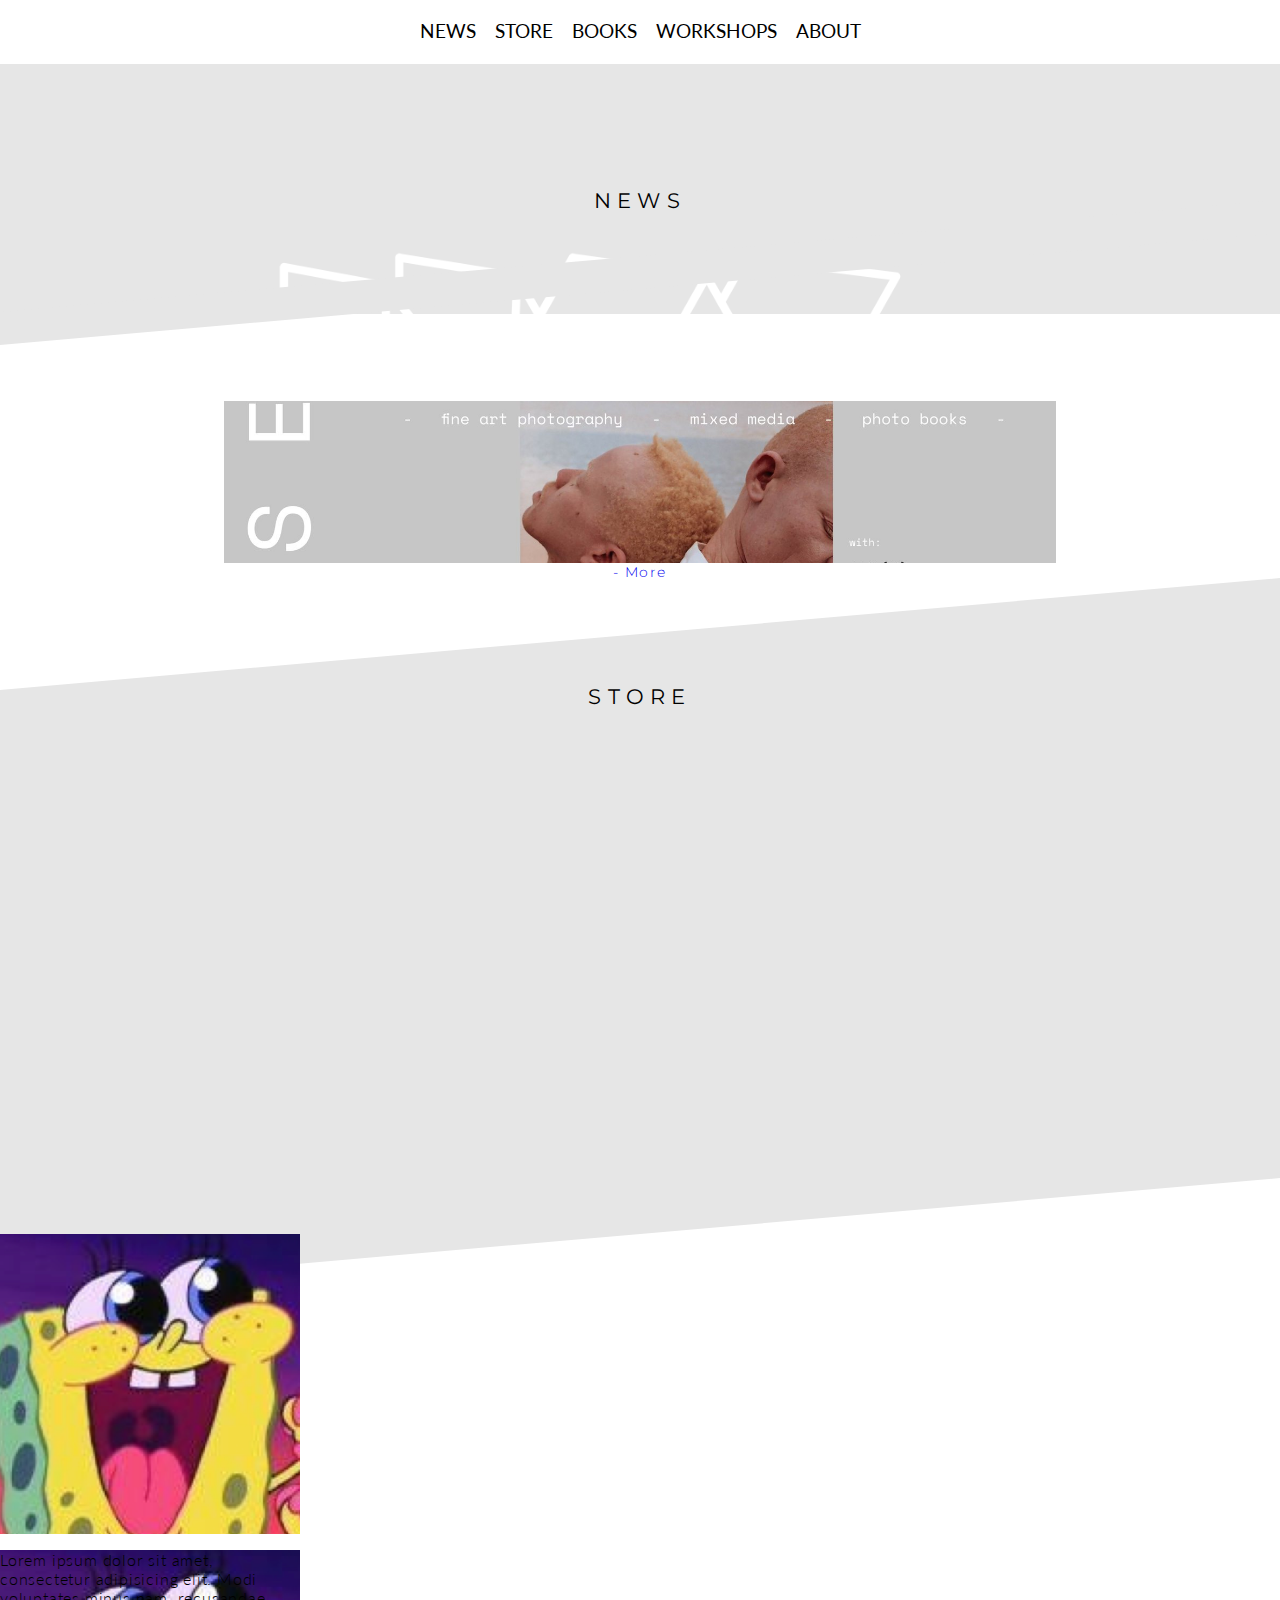
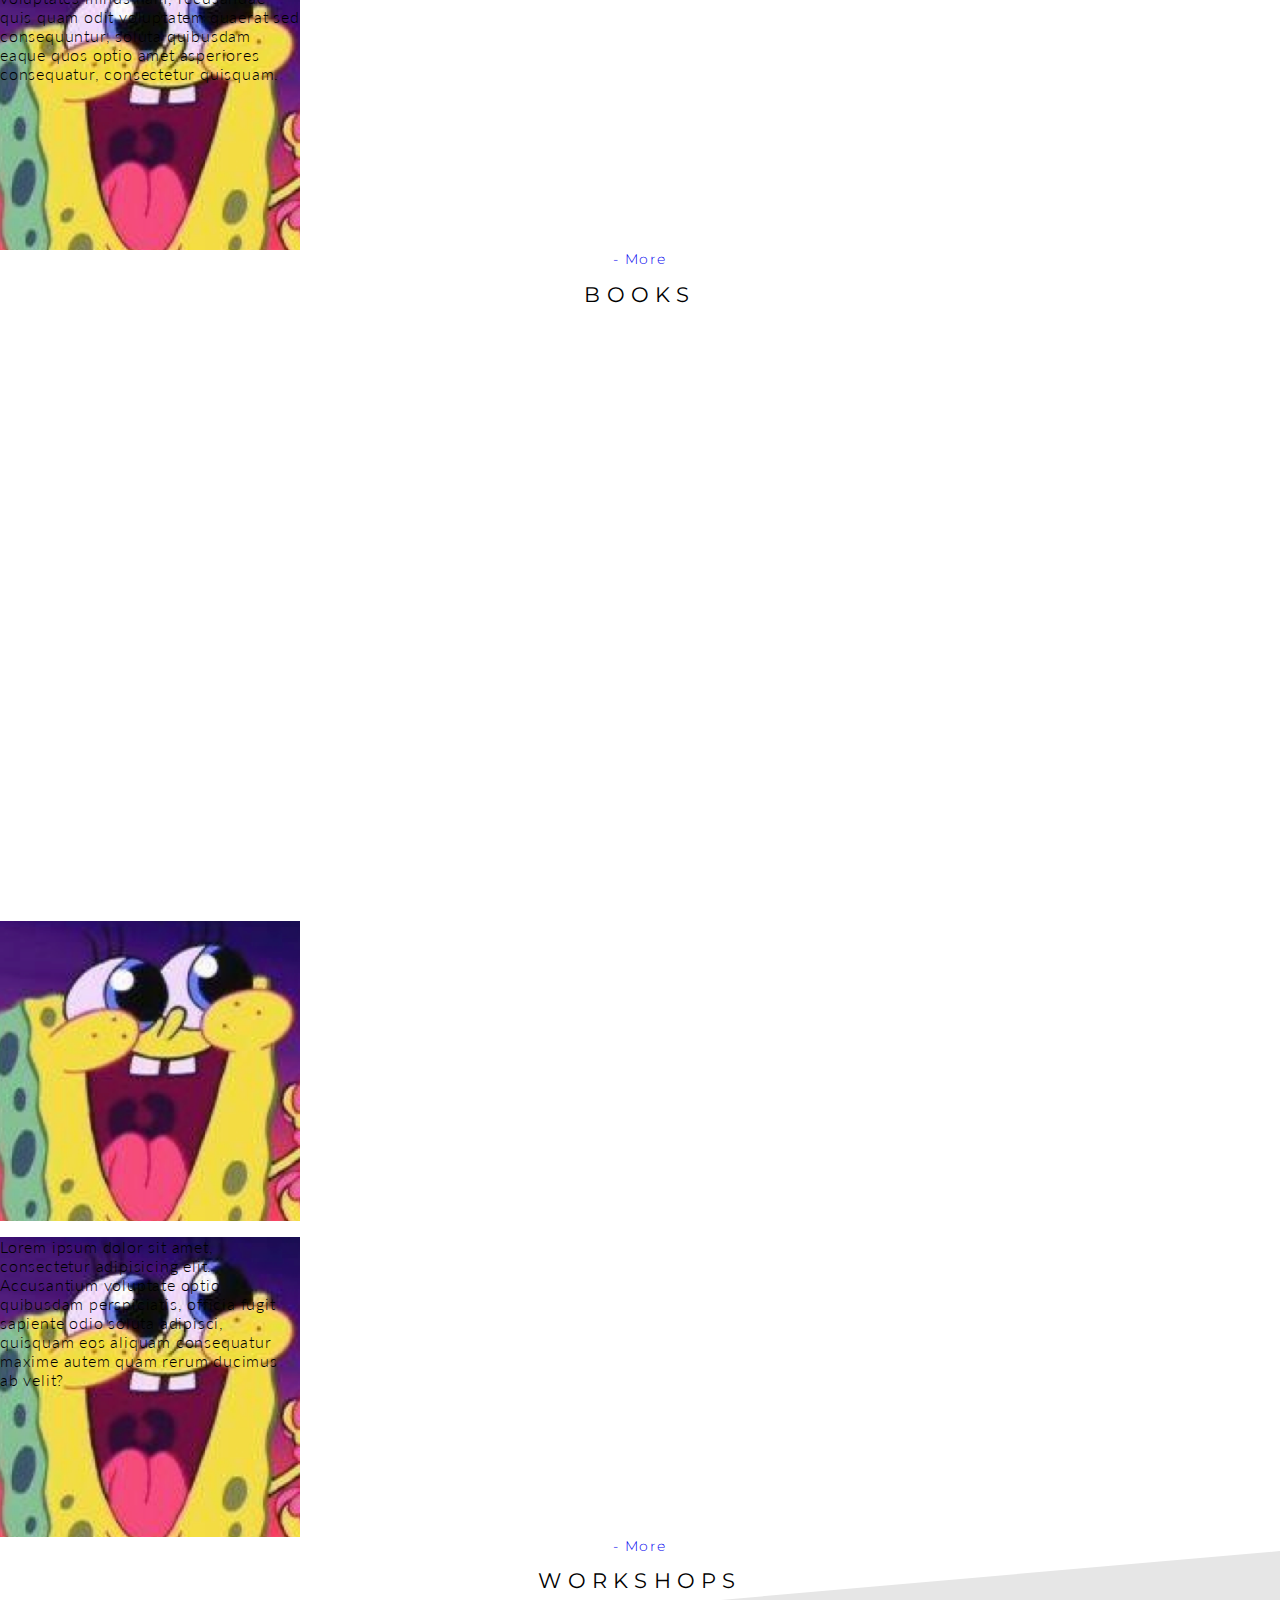
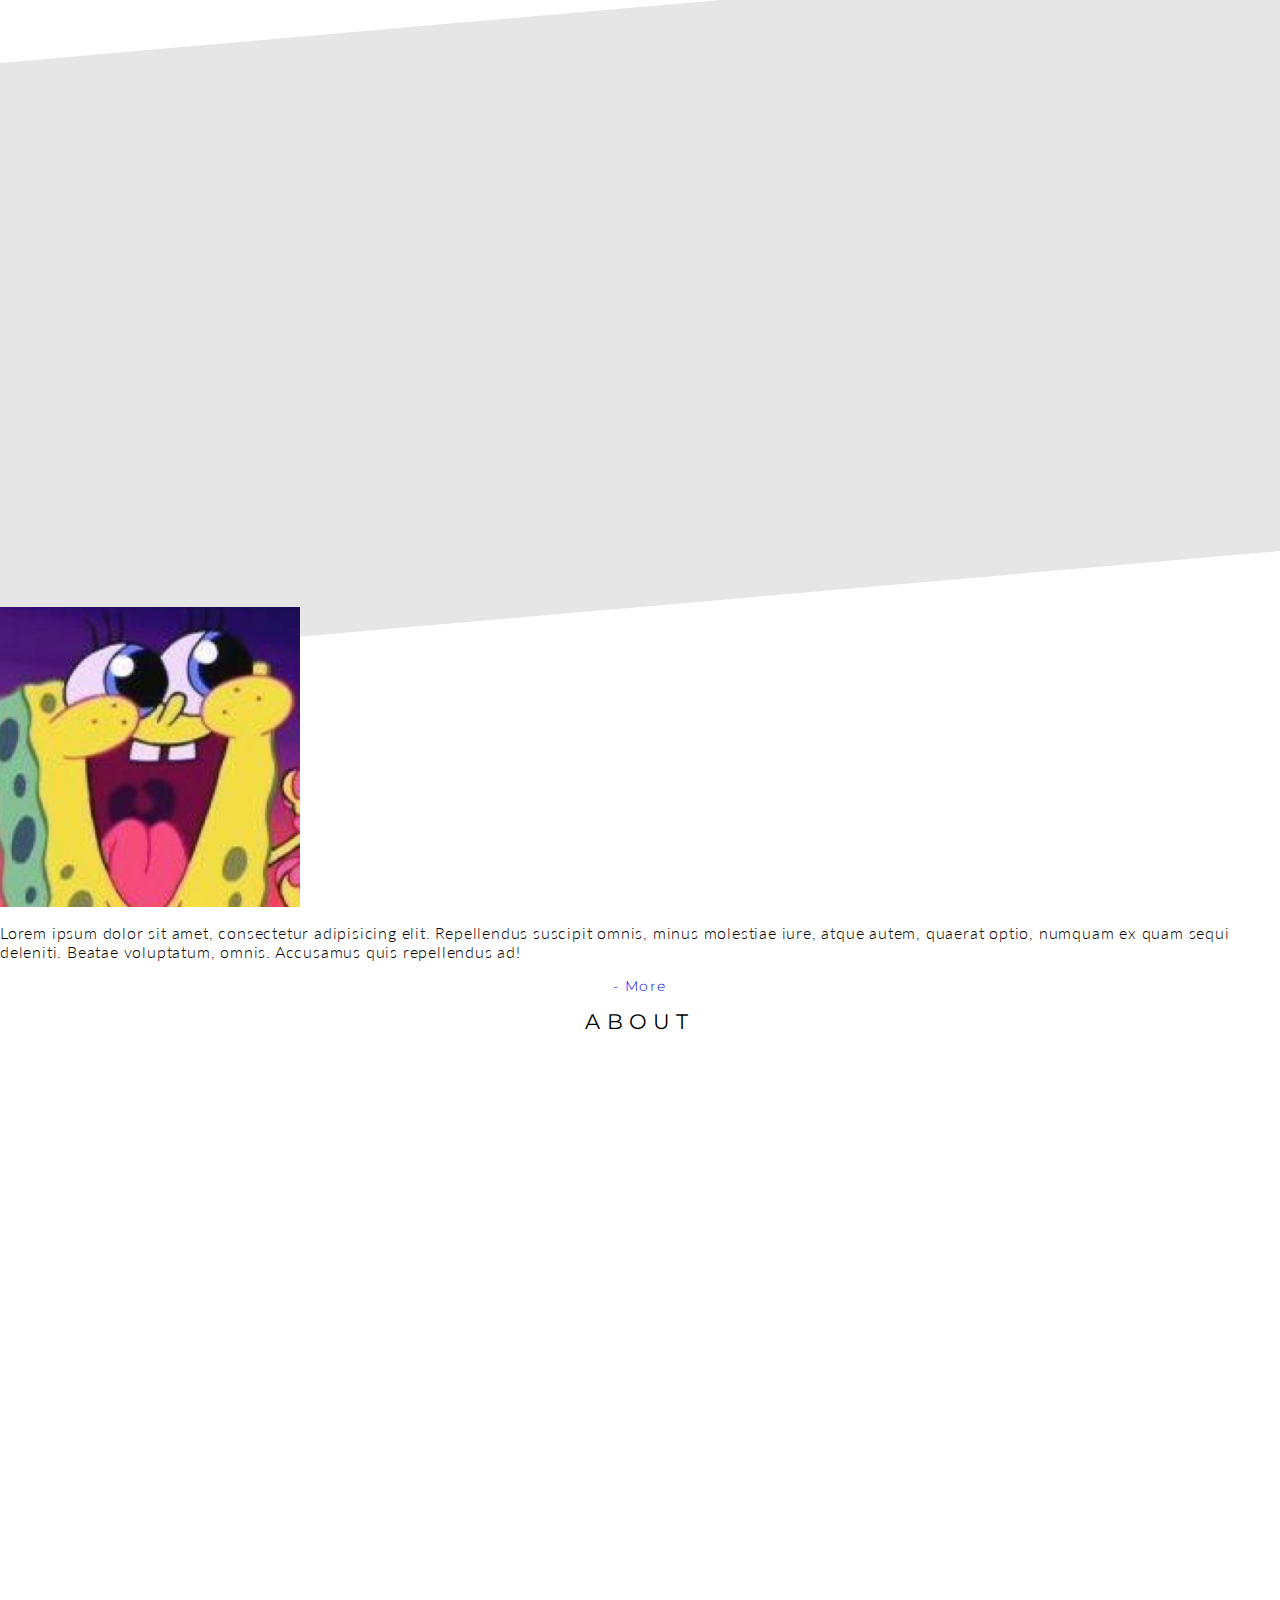
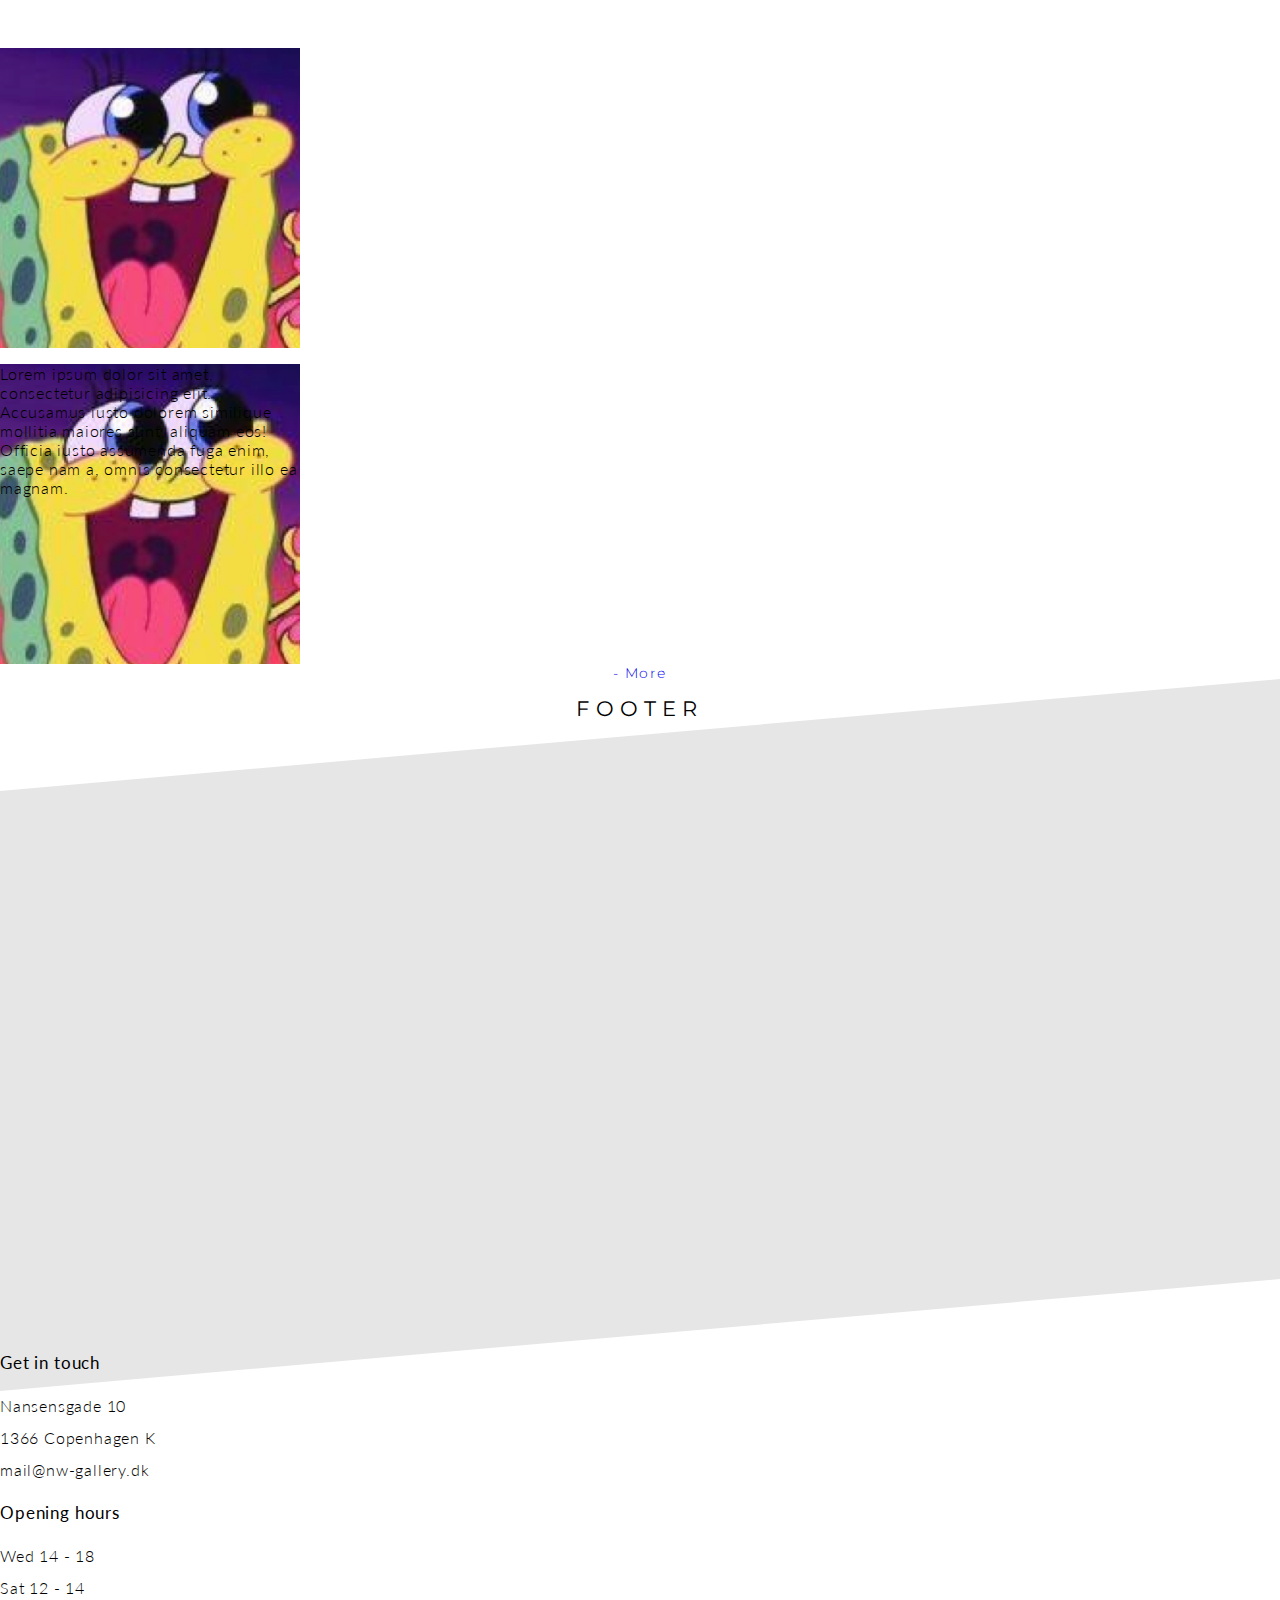
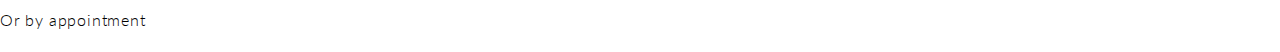
==== index.html @ e243db9e "Slopes, landingpage, news" ====
<!DOCTYPE html>
<html lang="da">

<head>
    <meta charset="utf-8">
    <meta name="viewport" content="width=device-width, initial-scale=1.0">
    <title>NW Gallery Cph</title>
    <link rel="stylesheet" href="style.css">



    <link href="https://fonts.googleapis.com/css?family=Poppins&display=swap" rel="stylesheet">

    <link href="https://fonts.googleapis.com/css?family=Montserrat:100,200,300,400&display=swap" rel="stylesheet">

    <link href="https://fonts.googleapis.com/css?family=Lato:300,400&display=swap" rel="stylesheet">

</head>

<body>

    <header>
        <nav>
            <!--            <a href="#splash">Forside</a>-->

            <a href="news.html#news">News</a>
            <a href="store.html#store">Store</a>
            <a href="books.html#books">Books</a>
            <a href="workshops.html#workshop">Workshops</a>
            <a href="about.html#about">About</a>
        </nav>

    </header>


    <section id="landingpage">
        <div class="sectionwrapper">

            <div class="logo"></div>
            <div class="skew_grey"></div>
            <div class="skew_grey1"></div>


        </div>

        <h1>NEWS</h1>



    </section>


    <section id="news">

        <div class="sectionwrapper">
            <div class="skew_white"></div>


            <div class="col"></div>
            <div id="more_button"><a href="news.html#news">- More</a> </div>


            <h1>STORE</h1>
        </div>

    </section>


    <section id="store">
        <div class="skew_grey"></div>

        <div class="sectionwrapper">
            <div class="top">
                <div class="col">

                </div>
                <div class="col">

                    <p>Lorem ipsum dolor sit amet, consectetur adipisicing elit. Modi voluptates minus nam, recusandae quis quam odit voluptatem quaerat sed consequuntur, soluta quibusdam eaque quos optio amet asperiores consequatur, consectetur quisquam.</p>
                </div>
            </div>
            <div id="more_button"><a href="news.html#news">- More</a> </div>
            <h1>BOOKS</h1>
        </div>
    </section>


    <section id="books">
        <div class="skew_white"></div>
        <div class="sectionwrapper">
            <div class="top">
                <div class="col">

                </div>
                <div class="col">

                    <p>Lorem ipsum dolor sit amet, consectetur adipisicing elit. Accusantium voluptate optio quibusdam perspiciatis, officia fugit sapiente odio soluta adipisci, quisquam eos aliquam consequatur maxime autem quam rerum ducimus ab velit?</p>
                </div>
            </div>
            <div id="more_button"><a href="news.html#news">- More</a> </div>
            <h1>WORKSHOPS</h1>
        </div>
    </section>


    <section id="workshops">
        <div class="skew_grey"></div>

        <div class="sectionwrapper">
            <div class="col_top">

            </div>
            <div class="col_mid">
                <p>Lorem ipsum dolor sit amet, consectetur adipisicing elit. Repellendus suscipit omnis, minus molestiae iure, atque autem, quaerat optio, numquam ex quam sequi deleniti. Beatae voluptatum, omnis. Accusamus quis repellendus ad!</p>
            </div>
            <div class="col_bottom">
                <div id="more_button"><a href="news.html#news">- More</a> </div>

            </div>
            <h1>ABOUT</h1>
        </div>
    </section>


    <section id="about">
        <div class="skew_white"></div>
        <div class="sectionwrapper">
            <div class="top">
                <div class="col">

                </div>
                <div class="col">
                    <p>Lorem ipsum dolor sit amet, consectetur adipisicing elit. Accusamus iusto dolorem similique mollitia maiores sunt, aliquam eos! Officia iusto assumenda fuga enim, saepe nam a, omnis consectetur illo ea magnam.</p>
                </div>
            </div>
            <div id="more_button"><a href="news.html#news">- More</a> </div>
            <h1>Footer</h1>
        </div>
    </section>


    <footer id="footer">
        <div class="skew_grey"></div>

        <div class="sectionwrapper">
            <div class="col">
                <h3><b>Get in touch</b></h3>
                <p class="line_space">
                    Nansensgade 10<br>1366 Copenhagen K<br>mail@nw-gallery.dk
                </p>
            </div>
            <div class="col">
                <h3><b>Opening hours</b></h3>
                <p class="line_space">
                    Wed 14 - 18<br>Sat 12 - 14<br>Or by appointment
                </p>
            </div>
        </div>
    </footer>


    <script src=""></script>
</body>

</html>
---- style.css ----
/*----------fælles(1-150)----------*/
body {
    margin: 0;
    box-sizing: border-box;
    /*    overflow: hidden;*/


}

img {
    /*width: 100%;*/
}

/*---------Tekst style---------*/

/*
a {
    visibility: hidden;
}
*/

/*
a {
    font-family: 'Montserrat', sans-serif;
    letter-spacing: 0.1em;
    text-transform: uppercase;
    font-size: 0.9rem;
    text-align: center;
    font-weight: 300;
    display: block;
    margin: 0 auto;
}
*/

#more_button {
    font-family: 'Montserrat', sans-serif;
    letter-spacing: 0.1em;
    /*    text-transform: uppercase;*/
    font-size: 0.9rem;
    text-align: center;
    font-weight: 300;
    display: block;
    margin: 0 auto;
}


h1 {
    /*    position: absolute;*/
    font-family: 'Montserrat', sans-serif;
    letter-spacing: 0.3em;
    text-transform: uppercase;
    font-size: 1.3rem;
    text-align: center;
    font-weight: 400;
    /*    left: 40vw;*/
}



h2 {
    font-family: 'Montserrat', sans-serif;
    letter-spacing: 0.3em;
    font-size: 1.4rem;
    text-align: center;
    margin-top: 3rem;
    font-weight: 300;
}

h3 {
    font-family: 'Lato', sans-serif;
    font-size: 1.05rem;
    letter-spacing: 0.05em;
    font-weight: bold;
    font-weight: 300;
}

p {
    font-family: 'Lato', sans-serif;
    font-size: 1rem;
    letter-spacing: 0.05em;
    font-weight: 300;
}

.line_space {
    line-height: 2;
}

/*---------Tekst style SLUT---------*/

/*---------Header design---------*/

/*---------Header design SLUT---------*/

/*---------Button design---------*/

button {
    font-family: 'Poppins', sans-serif;
    border: none;
    font-size: 0.8rem;
    background: none;

    /*----hvordan fjerne jeg margin så det kun er når jeg trykker på teksten----*/

    /* så den sidder centret på siden*/
    display: block;
    margin: 0 auto;
}

button:hover {
    color: #A25F67;
}


/*gør så der ikke er nogle line under <a href="">*/
a {
    text-decoration: none;



}

/*---------Button design SLUT---------*/













.sectionwrapper {}

#landingpage .logo {
    background-image: url(img/logo/NW_Gallery_center_big_white.png);
    position: absolute;
    background-size: cover;
    width: 65vw;
    height: 18vh;
    left: 15vw;
    top: 15vw;
}

#landingpage .sectionwrapper {
    /*    display: table;*/
    /*    position: sticky;*/





}

#landingpage .skew_grey {
    position: relative;

    /*    transform: skewY(-5deg);*/
    background-color: #e6e6e6;
    width: 100%;
    height: 250px;
    /*    top: -100px;*/
    z-index: -1;
}

#landingpage .skew_grey1 {
    position: relative;
    transform: skewY(-5deg);
    background-color: #e6e6e6;
    width: 100%;
    height: 33px;
    top: -4.5vw;
}





#landingpage h1 {
    position: relative;
    top: -13.5vw;
}

#store .skew_grey {
    position: relative;
    transform: skewY(-5deg);
    background-color: #e6e6e6;
    width: 100vw;
    height: 600px;
    /*    top: -100px;*/
    z-index: -1;
}

#store .top .col {
    background-image: url(billeder/svampebob.png);
    background-size: cover;
    width: 300px;
    height: 300px;
}

#books .top .col {
    background-image: url(billeder/svampebob.png);
    background-size: cover;
    width: 300px;
    height: 300px;
}

#workshops .col_top {
    background-image: url(billeder/svampebob.png);
    background-size: cover;
    width: 300px;
    height: 300px;
}

#about .top .col {
    background-image: url(billeder/svampebob.png);
    background-size: cover;
    width: 300px;
    height: 300px;
}

#workshops .skew_grey {
    position: relative;
    transform: skewY(-5deg);
    background-color: #e6e6e6;
    width: 100vw;
    height: 600px;
    /*    top: -100px;*/
    z-index: -1;
}

#footer .skew_grey {
    position: relative;
    transform: skewY(-5deg);
    background-color: #e6e6e6;
    width: 100vw;
    height: 600px;
    /*    top: -100px;*/
    z-index: -1;


}



#news .skew_white {
    position: relative;
    transform: skewY(-5deg);
    background-color: #ffffff;
    width: 100%;

    height: 1px;
    z-index: -1;

}

#news .col {
    background-image: url(img/FB_CLOSE_Flyer.jpg);
    position: relative;
    background-size: cover;
    width: 65vw;
    height: 18vh;
    margin-left: auto;
    margin-right: auto;
}

#books .skew_white {
    position: relative;
    transform: skewY(-5deg);
    background-color: #ffffff;
    width: 100vw;
    height: 600px;
    /*    top: -100px;*/
    z-index: -1;
}

#about .skew_white {
    position: relative;
    transform: skewY(-5deg);
    background-color: #ffffff;
    width: 100vw;
    height: 600px;
    /*    top: -100px;*/
    z-index: -1;
}

#news,
#store,
#books,
#workshops,
#about,
#footer {
    position: relative;
    /*    margin: 10vw;*/
}

#news h1 {
    position: relative;
    top: 7vw;
}


/*----------fælles slut (1-150)----------*/




/*----------Jeppe (151-300)----------*/




















































































































































/*----------Jeppe slut (151-300)----------*/
/*----------Maja (301-450)----------*/























































































.sectionskewed {

    position: relative;
    overflow: hidden;
    height: 100%;
    background: #F3F3F3;
    -webkit-transform: translateY(100%);
    -ms-transform: translateY(100%);
    transform: translateY(100%);
}






























































/*----------Maja Slut (301-450)----------*/
/*----------Oliver (451-600)----------*/



















































































































































/*----------Oliver Slut (451-600)----------*/
/*----------Josefine (601-750)----------*/




















































































































































/*----------Oliver Slut (601-750)----------*/

@media only screen and (min-width: 760px) {

    a {
        visibility: visible;
    }

    header {
        font-family: 'Lato', sans-serif;

        font-size: 0.8rem;
        background-color: white;
        height: 4rem;
        text-align: center;
        font-weight: 400;

    }

    header nav {
        /*display: flex;
    flex-direction: column;
    align-items: flex-end;
    */
        padding-top: 1.2rem;

    }

    /*  så logoet og teksten kan blive delt op i headeren*/
    header nav a {
        font-size: 1.2rem;
        padding: 0.5rem;
        text-transform: uppercase;


        color: black;
    }

    header nav a:hover {
        color: #A25F67
    }

    header nav b {
        font-size: 1.2rem;
        padding: 0.5rem;
        text-transform: uppercase;



        color: black;
    }

    header nav b:hover {
        color: #A25F67
    }


    /*header nav {
    display: flex;
    flex-direction: column;
    align-items: flex-end;
    margin: 17px;
}*/
}
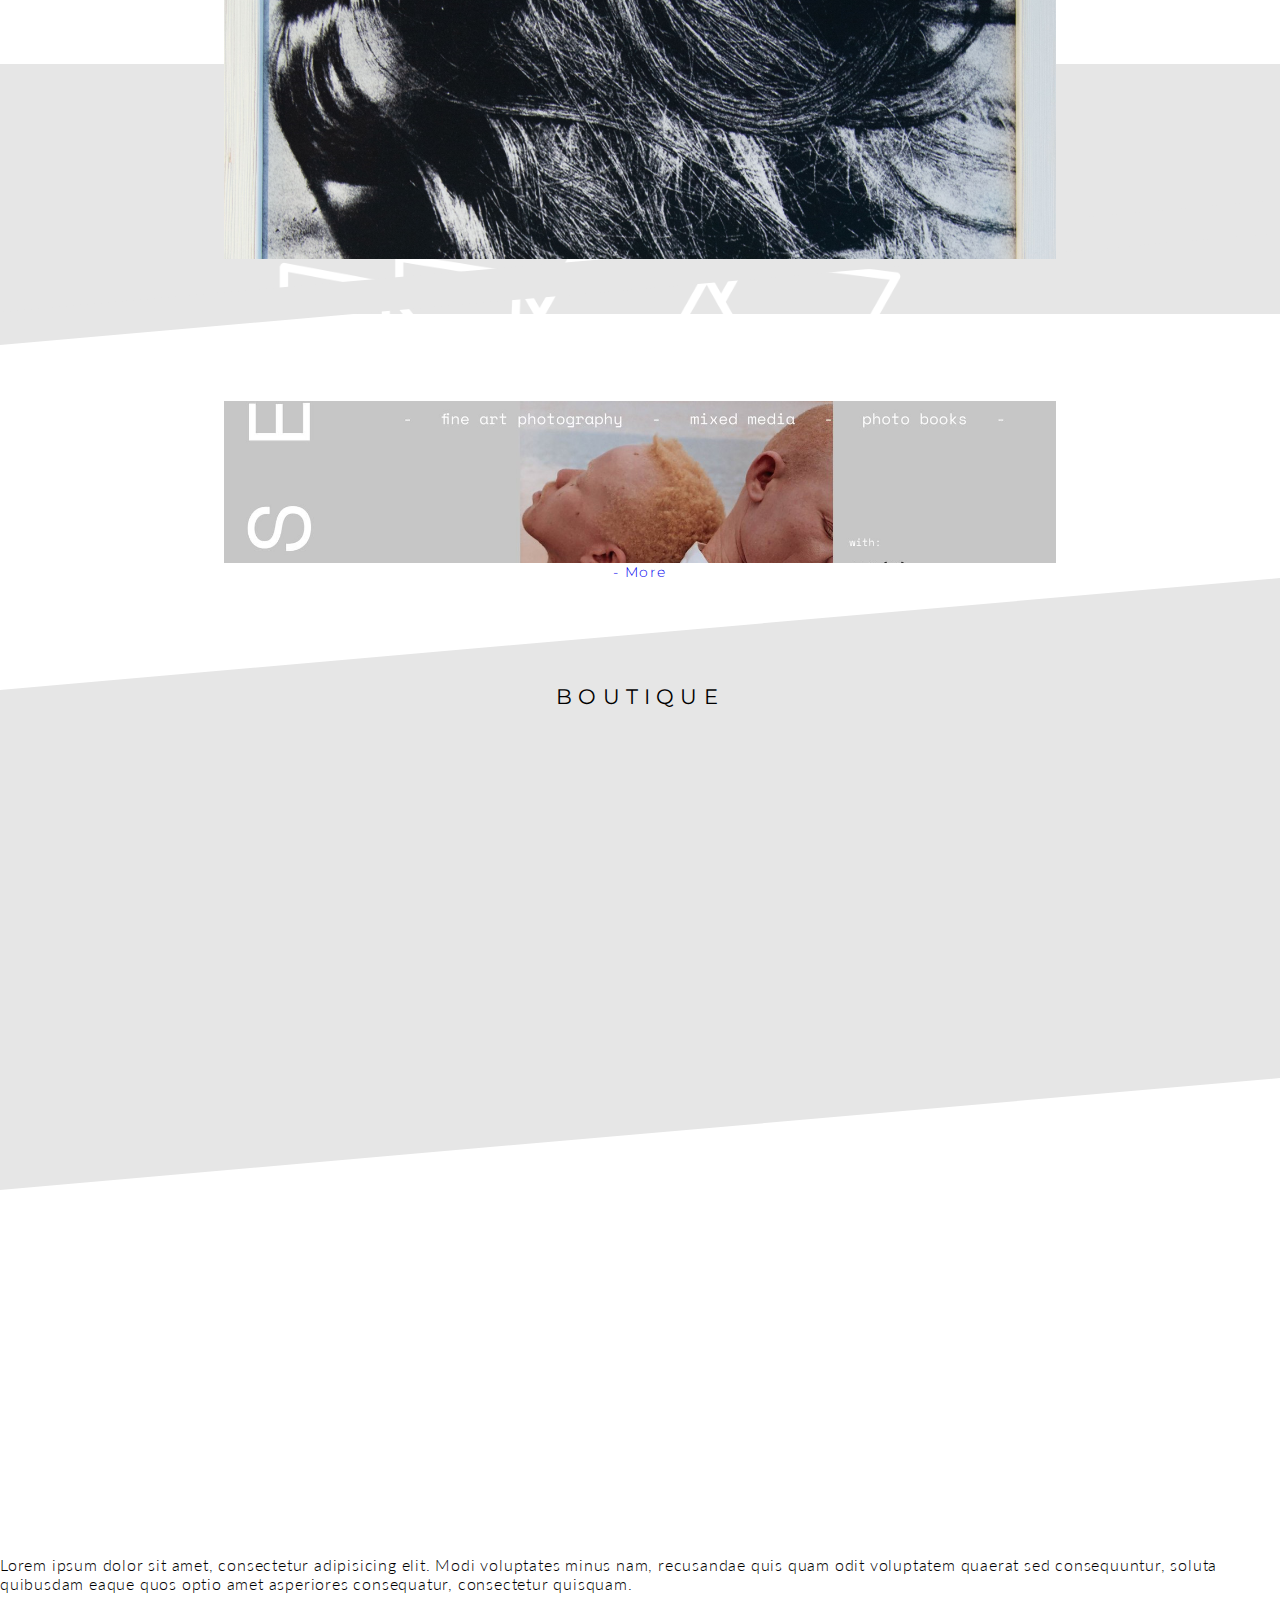
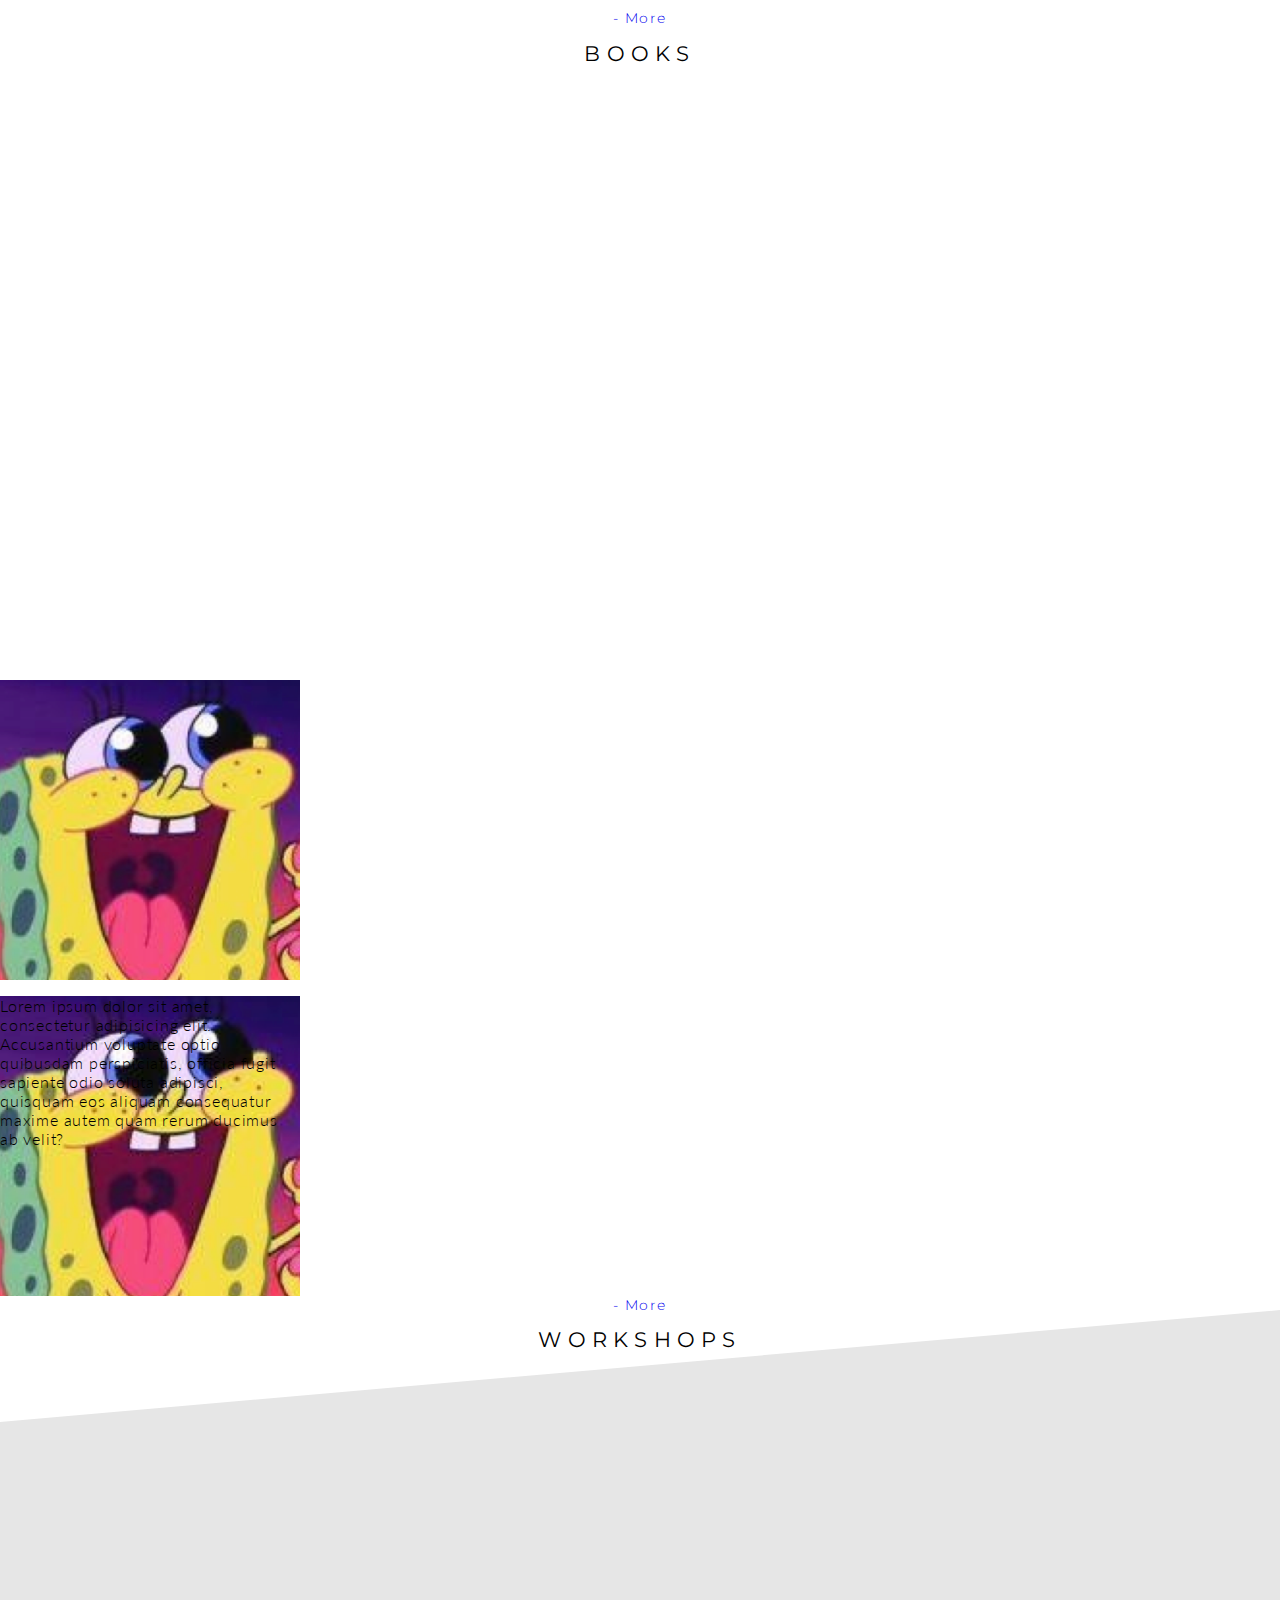
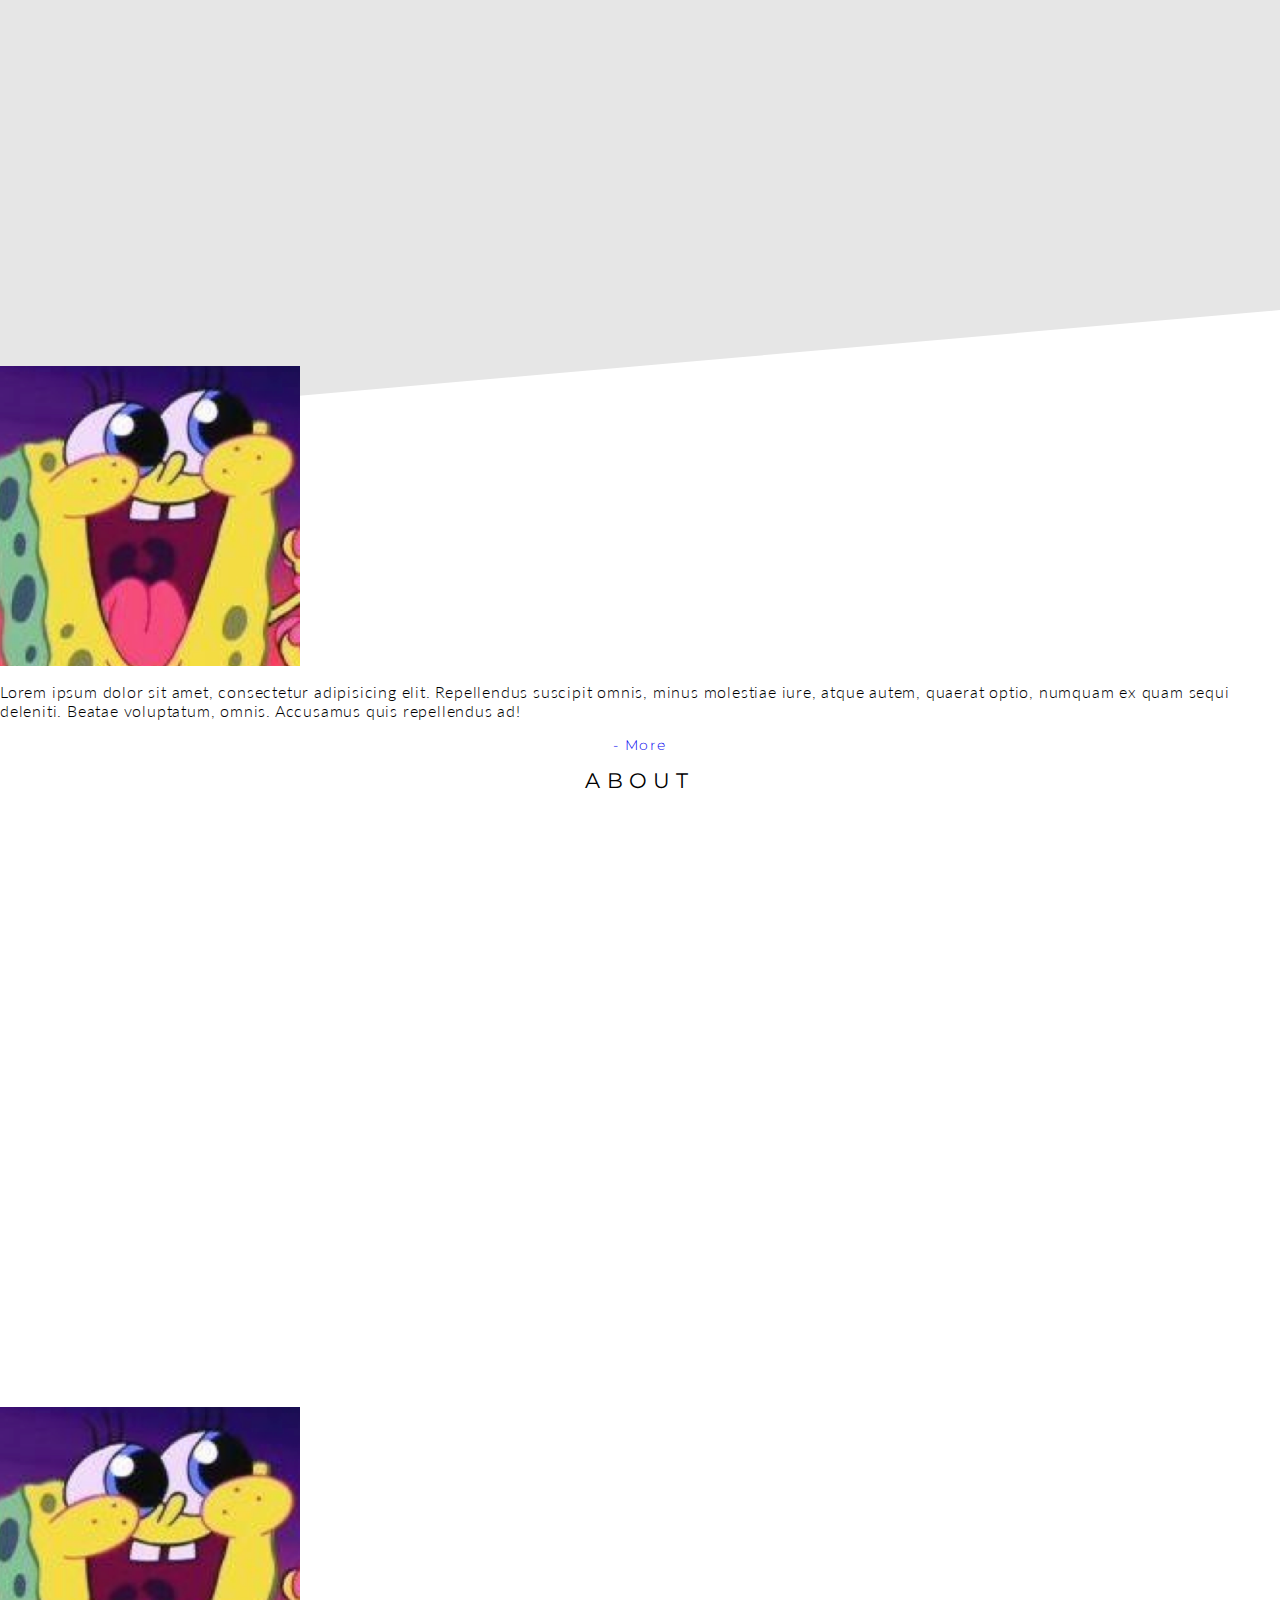
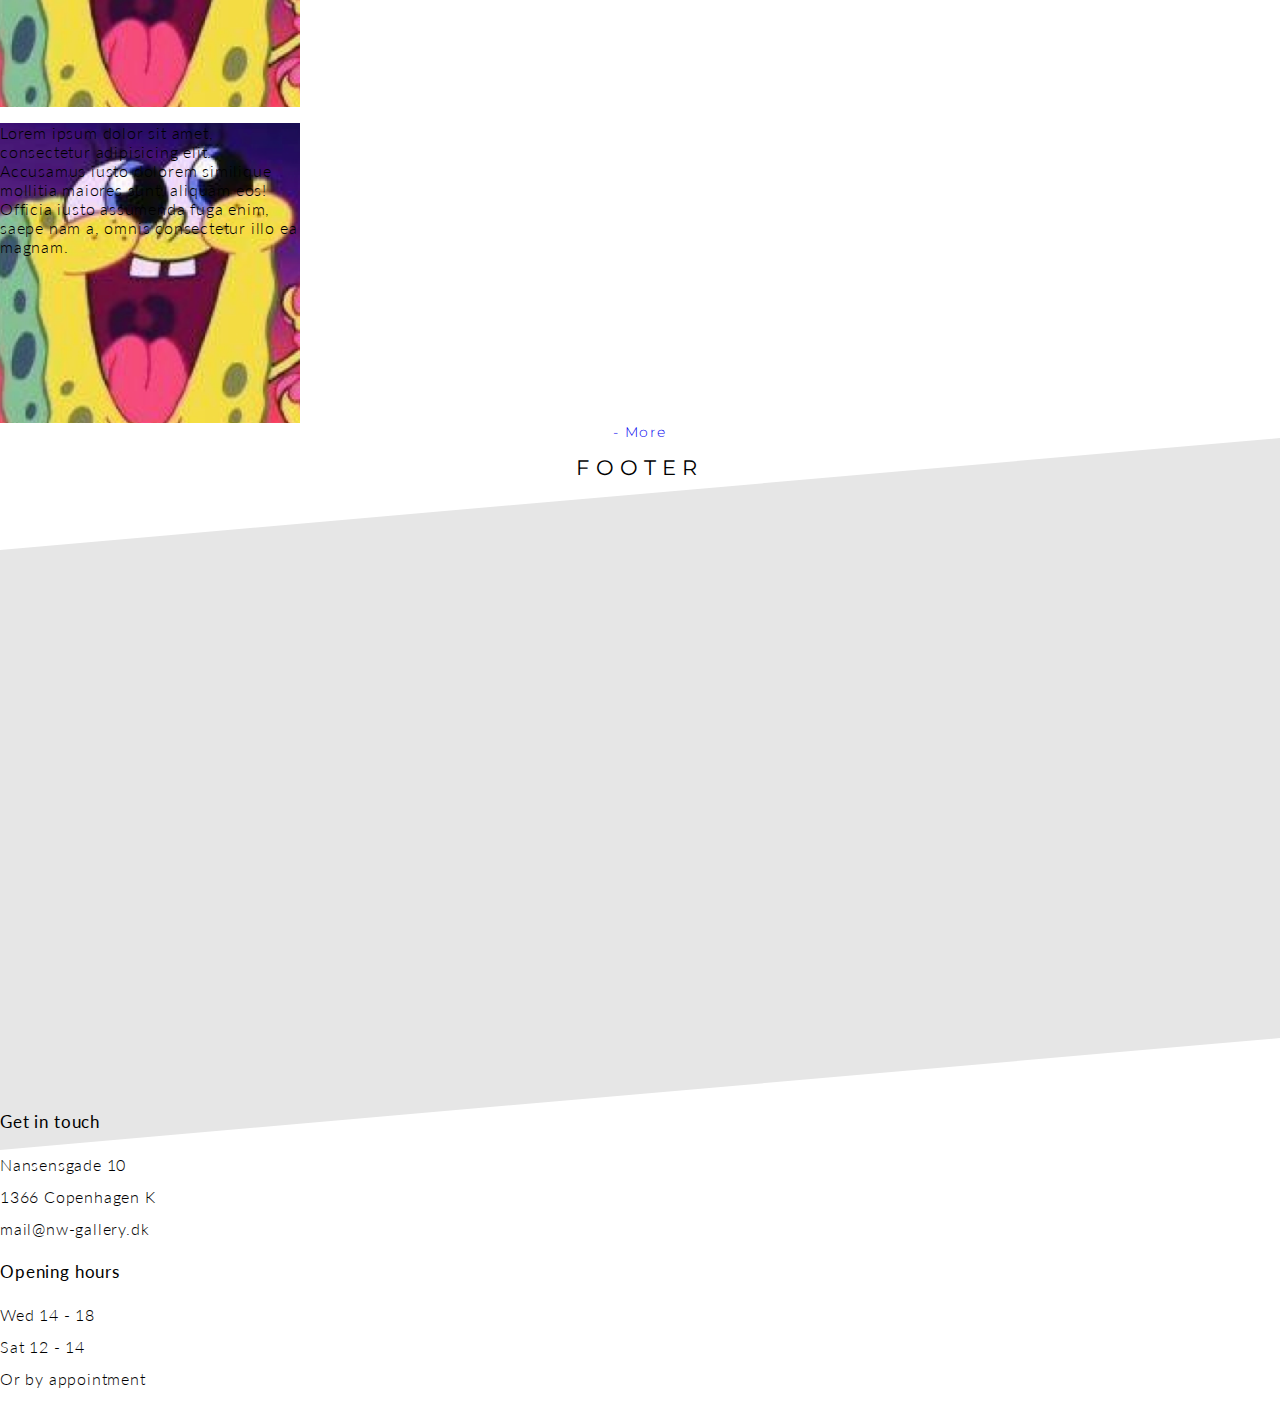
==== commit 89428ea3: "jeppe, landingpage" ====
--- a/index.html
+++ b/index.html
@@ -24,7 +24,7 @@
             <!--            <a href="#splash">Forside</a>-->
 
             <a href="news.html#news">News</a>
-            <a href="store.html#store">Store</a>
+            <a href="store.html#store">Boutique</a>
             <a href="books.html#books">Books</a>
             <a href="workshops.html#workshop">Workshops</a>
             <a href="about.html#about">About</a>
@@ -60,7 +60,7 @@
             <div id="more_button"><a href="news.html#news">- More</a> </div>
 
 
-            <h1>STORE</h1>
+            <h1>BOUTIQUE</h1>
         </div>
 
     </section>
@@ -71,10 +71,10 @@
 
         <div class="sectionwrapper">
             <div class="top">
-                <div class="col">
+                <div class="col_narrow">
 
                 </div>
-                <div class="col">
+                <div class="col_wide">
 
                     <p>Lorem ipsum dolor sit amet, consectetur adipisicing elit. Modi voluptates minus nam, recusandae quis quam odit voluptatem quaerat sed consequuntur, soluta quibusdam eaque quos optio amet asperiores consequatur, consectetur quisquam.</p>
                 </div>
--- a/style.css
+++ b/style.css
@@ -189,16 +189,32 @@
     transform: skewY(-5deg);
     background-color: #e6e6e6;
     width: 100vw;
-    height: 600px;
+    height: 500px;
     /*    top: -100px;*/
     z-index: -1;
 }
 
-#store .top .col {
-    background-image: url(billeder/svampebob.png);
+#news .col {
+    background-image: url(img/FB_CLOSE_Flyer.jpg);
+    position: relative;
     background-size: cover;
-    width: 300px;
-    height: 300px;
+    width: 65vw;
+    height: 18vh;
+    margin-left: auto;
+    margin-right: auto;
+}
+
+#store .top .col_narrow {
+    position: relative;
+    background-image: url(img/IMG_9248.jpg);
+    background-size: cover;
+    width: 65vw;
+    top: -100vw;
+    height: 45vh;
+    margin-left: auto;
+    margin-right: auto;
+    margin-top:
+
 }
 
 #books .top .col {
@@ -257,15 +273,7 @@
 
 }
 
-#news .col {
-    background-image: url(img/FB_CLOSE_Flyer.jpg);
-    position: relative;
-    background-size: cover;
-    width: 65vw;
-    height: 18vh;
-    margin-left: auto;
-    margin-right: auto;
-}
+
 
 #books .skew_white {
     position: relative;
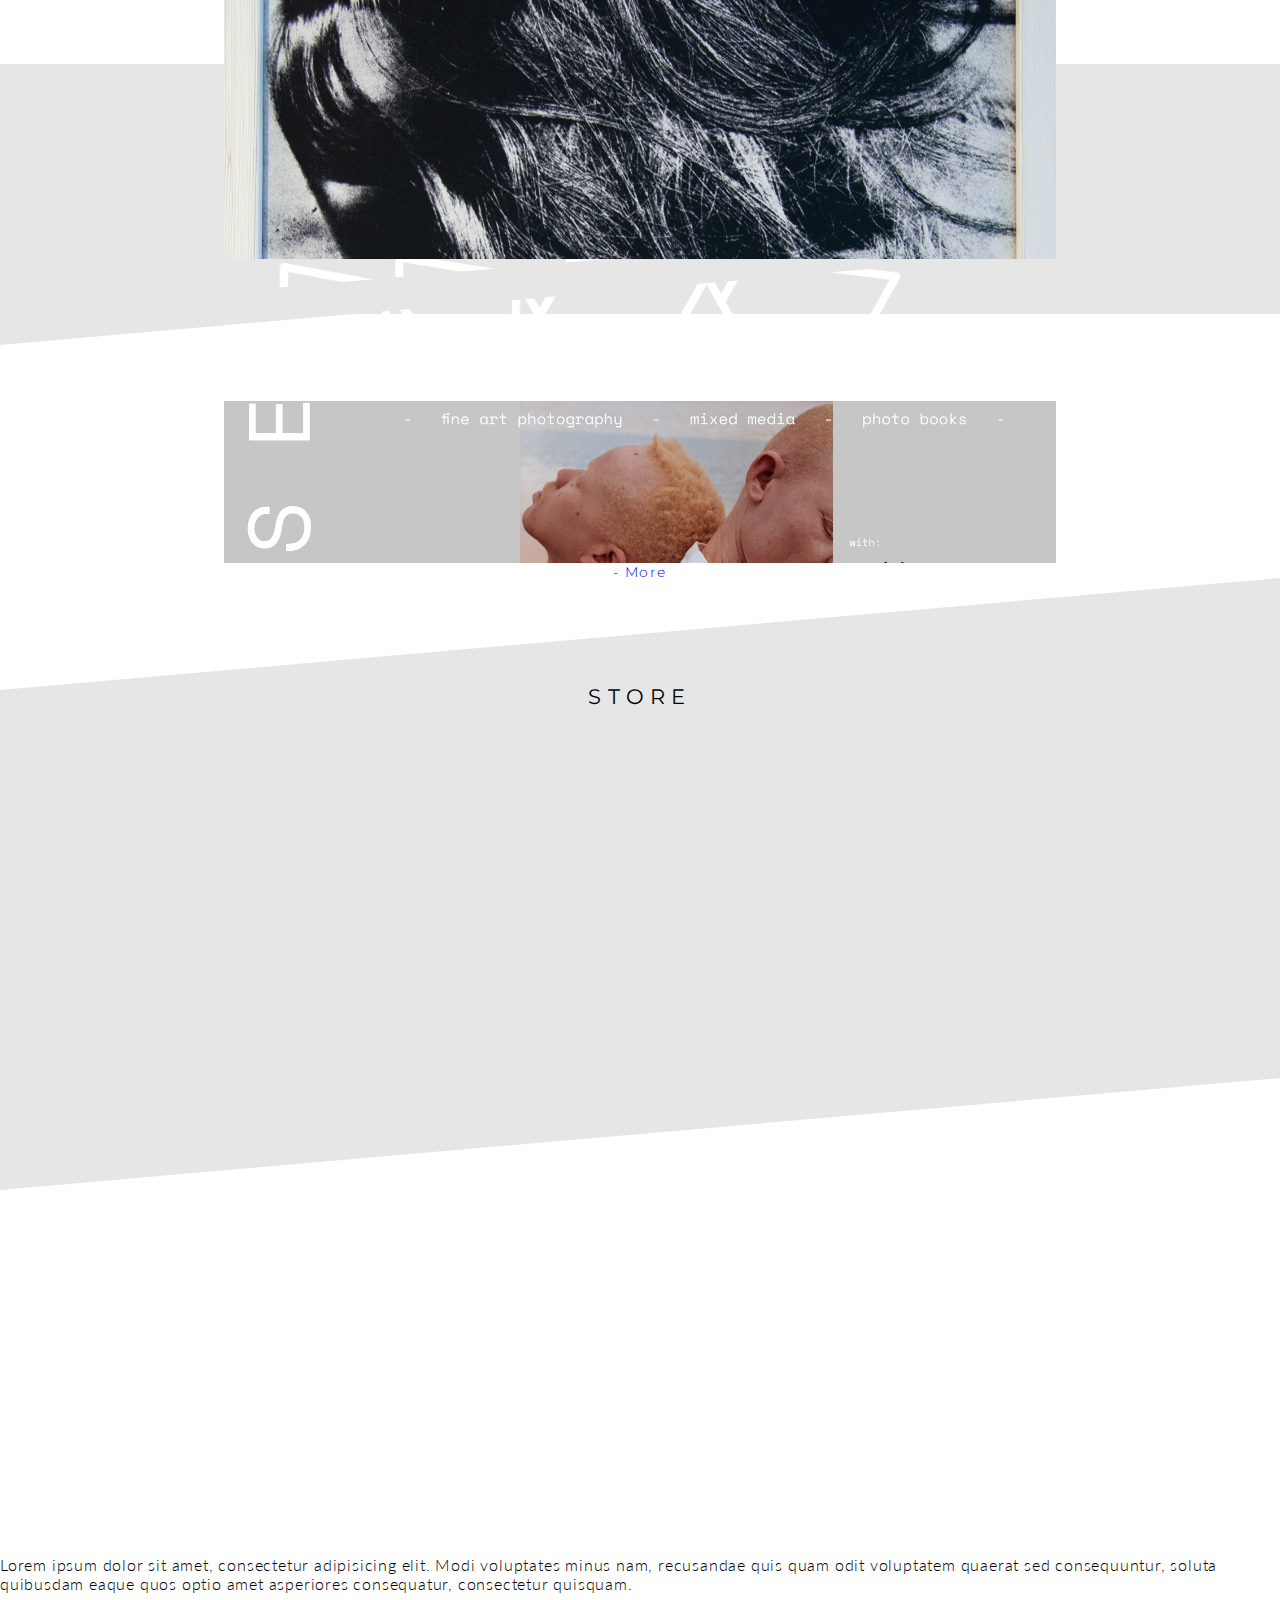
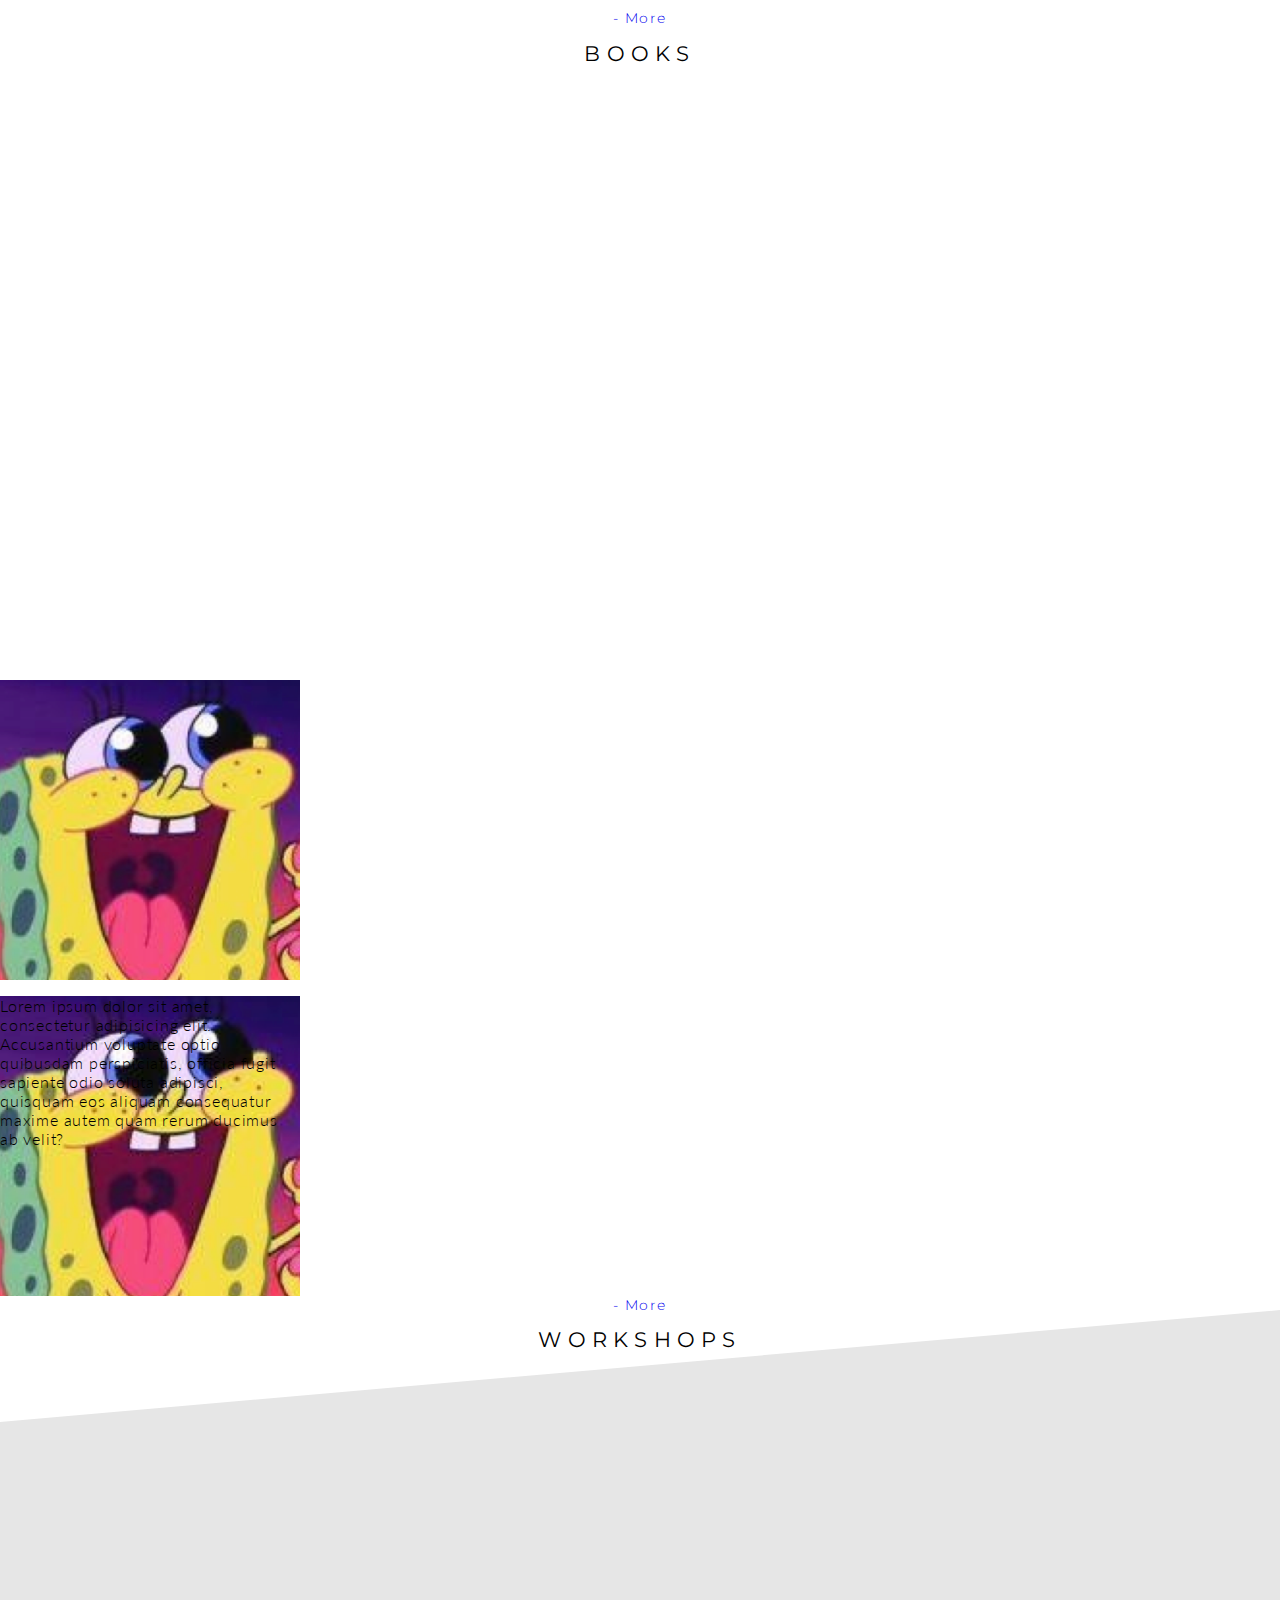
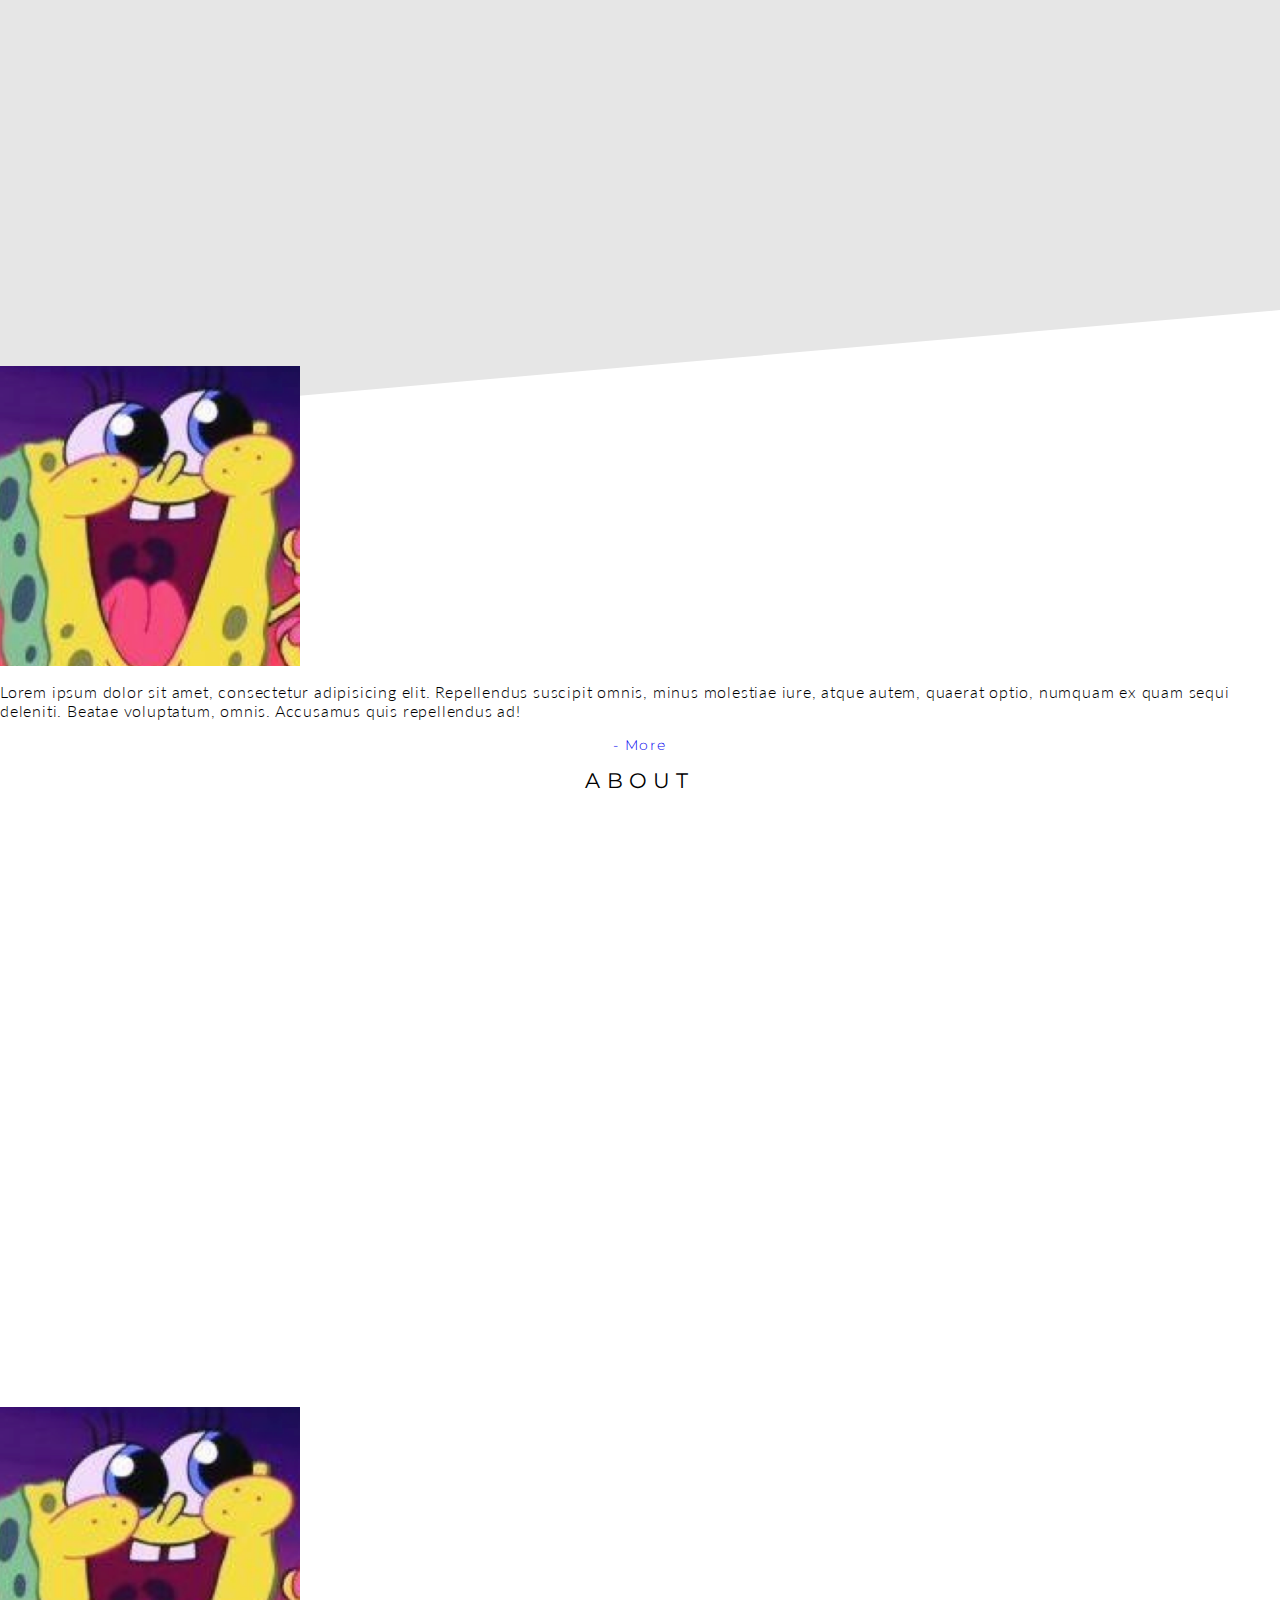
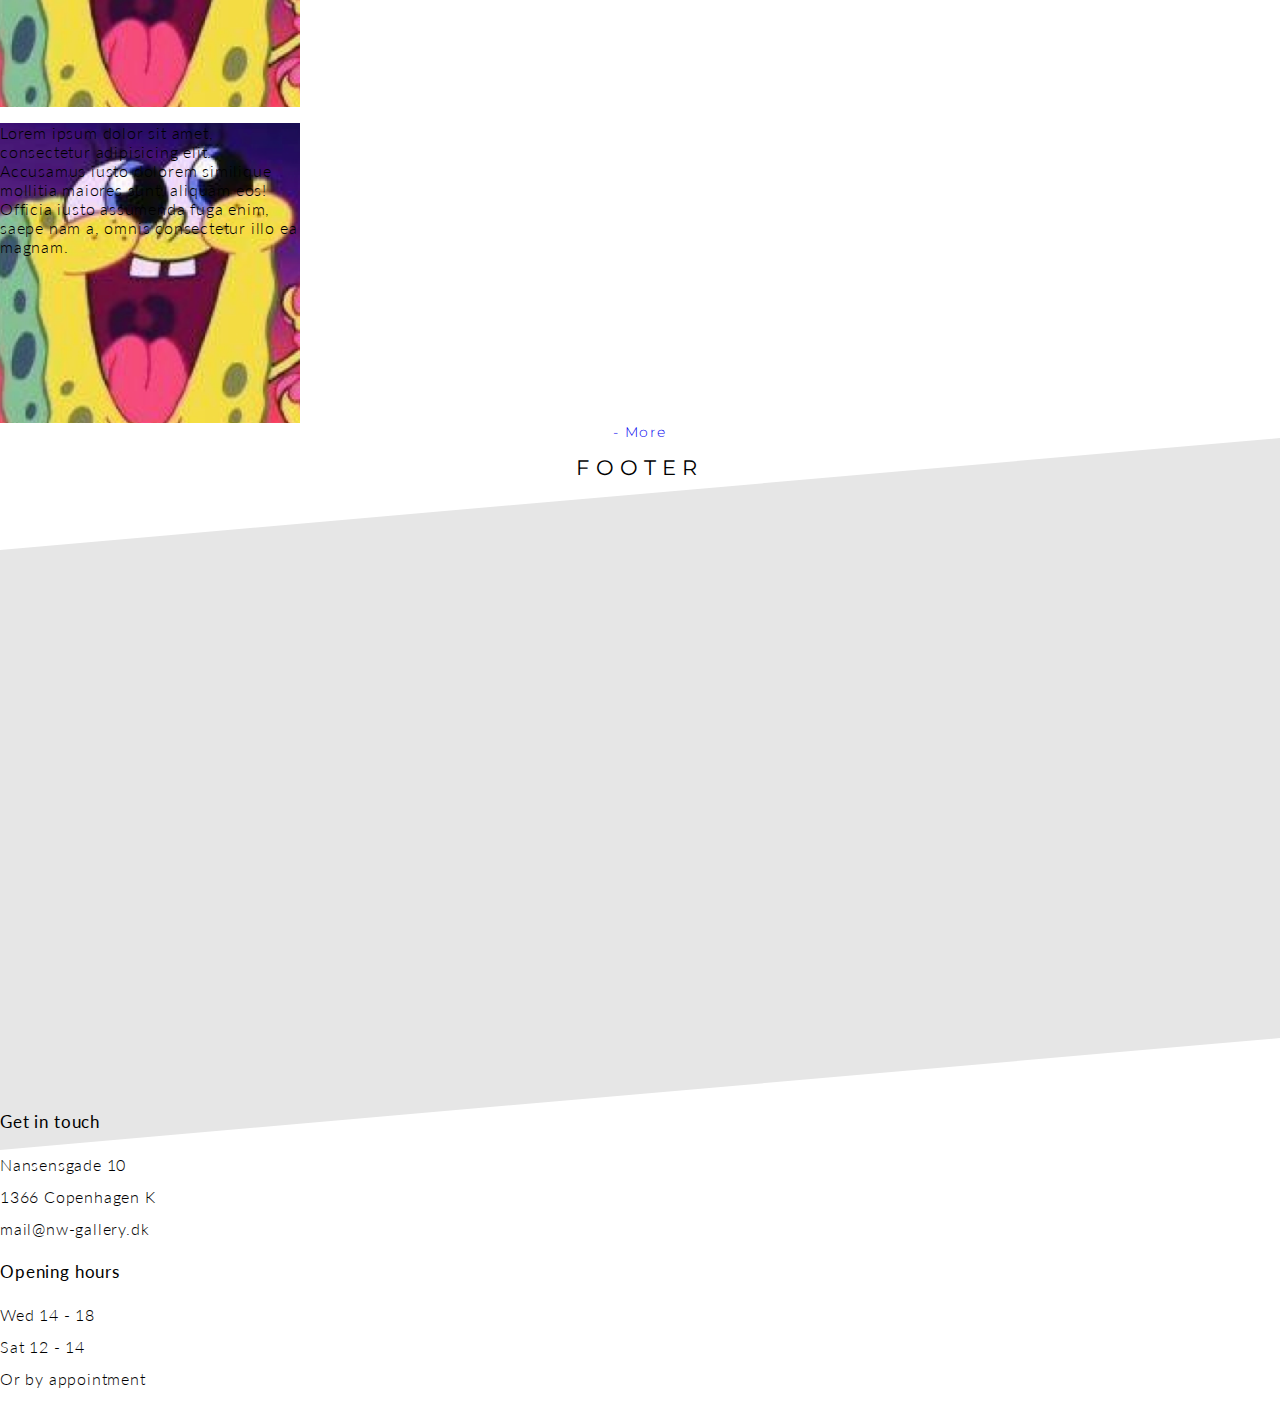
==== commit c27526ba: "jeppe, landingpage" ====
--- a/index.html
+++ b/index.html
@@ -24,7 +24,7 @@
             <!--            <a href="#splash">Forside</a>-->
 
             <a href="news.html#news">News</a>
-            <a href="store.html#store">Boutique</a>
+            <a href="store.html#store">Store</a>
             <a href="books.html#books">Books</a>
             <a href="workshops.html#workshop">Workshops</a>
             <a href="about.html#about">About</a>
@@ -60,7 +60,7 @@
             <div id="more_button"><a href="news.html#news">- More</a> </div>
 
 
-            <h1>BOUTIQUE</h1>
+            <h1>STORE</h1>
         </div>
 
     </section>
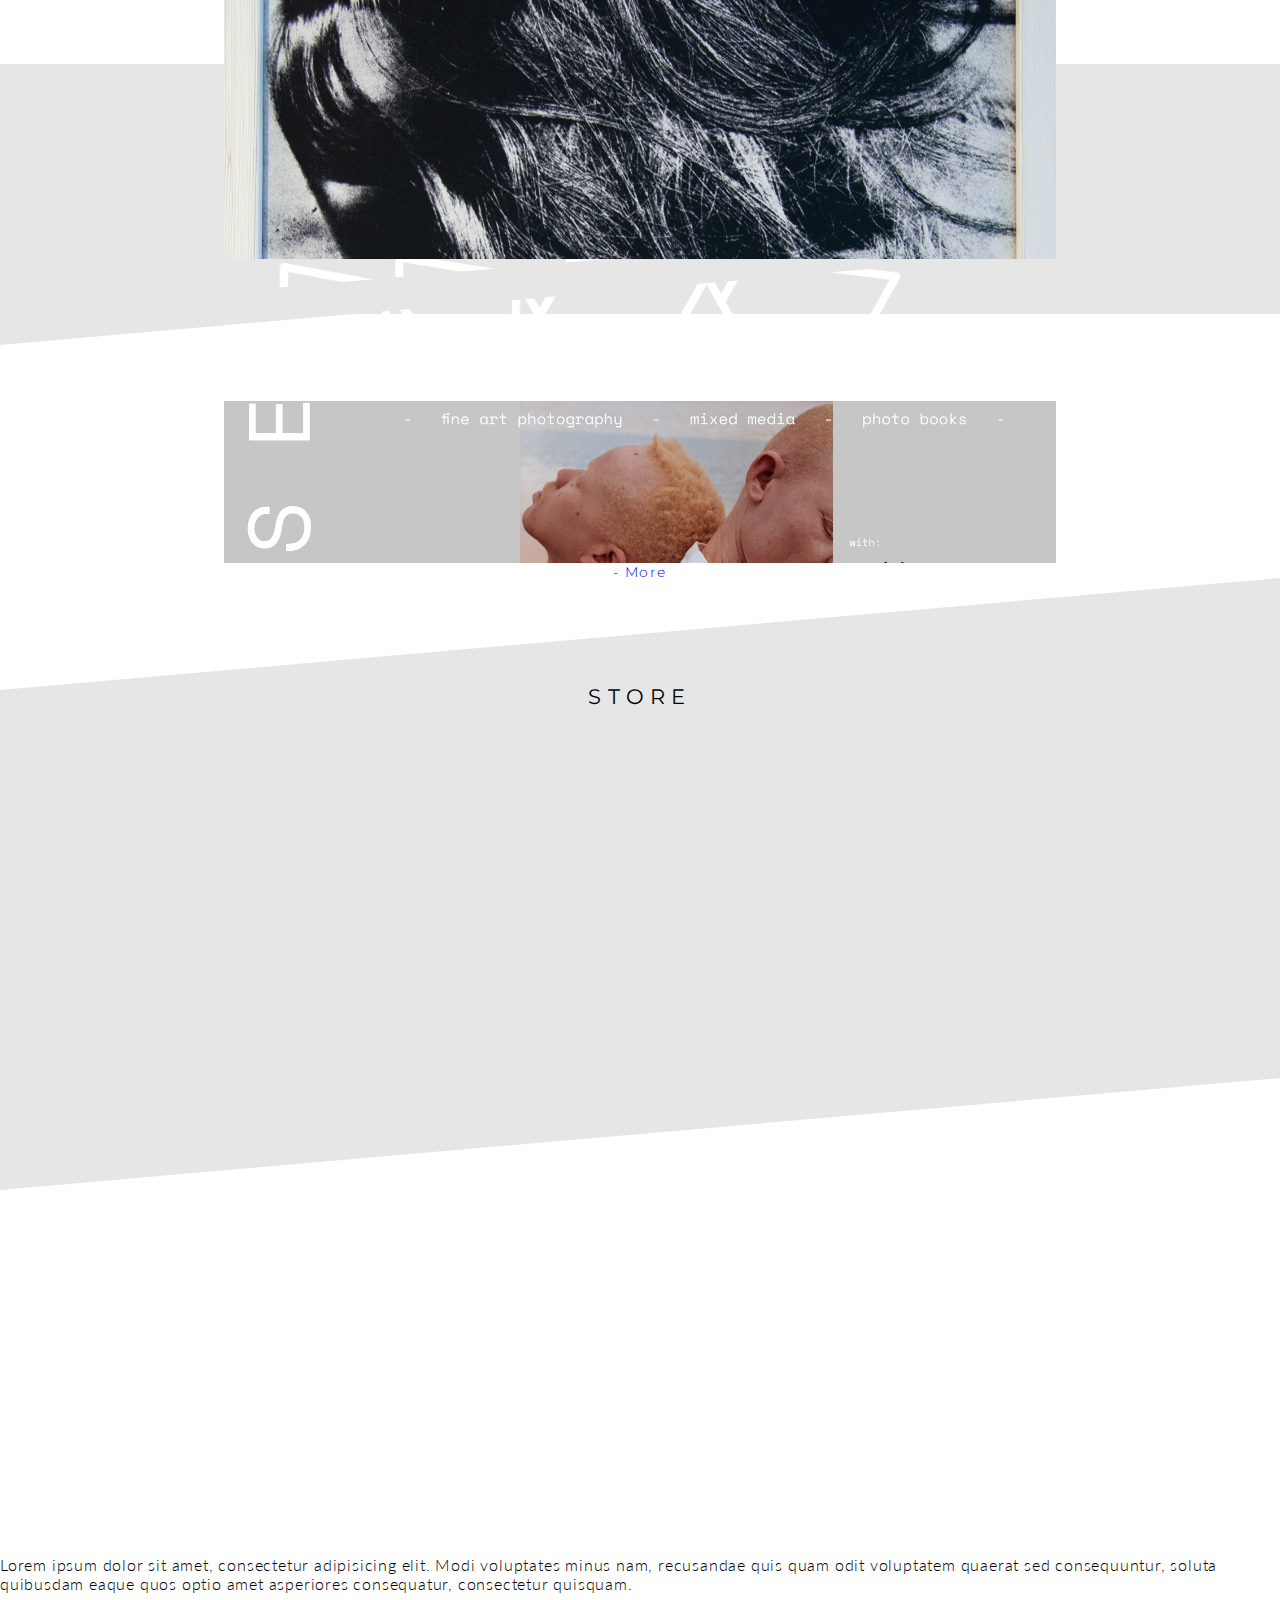
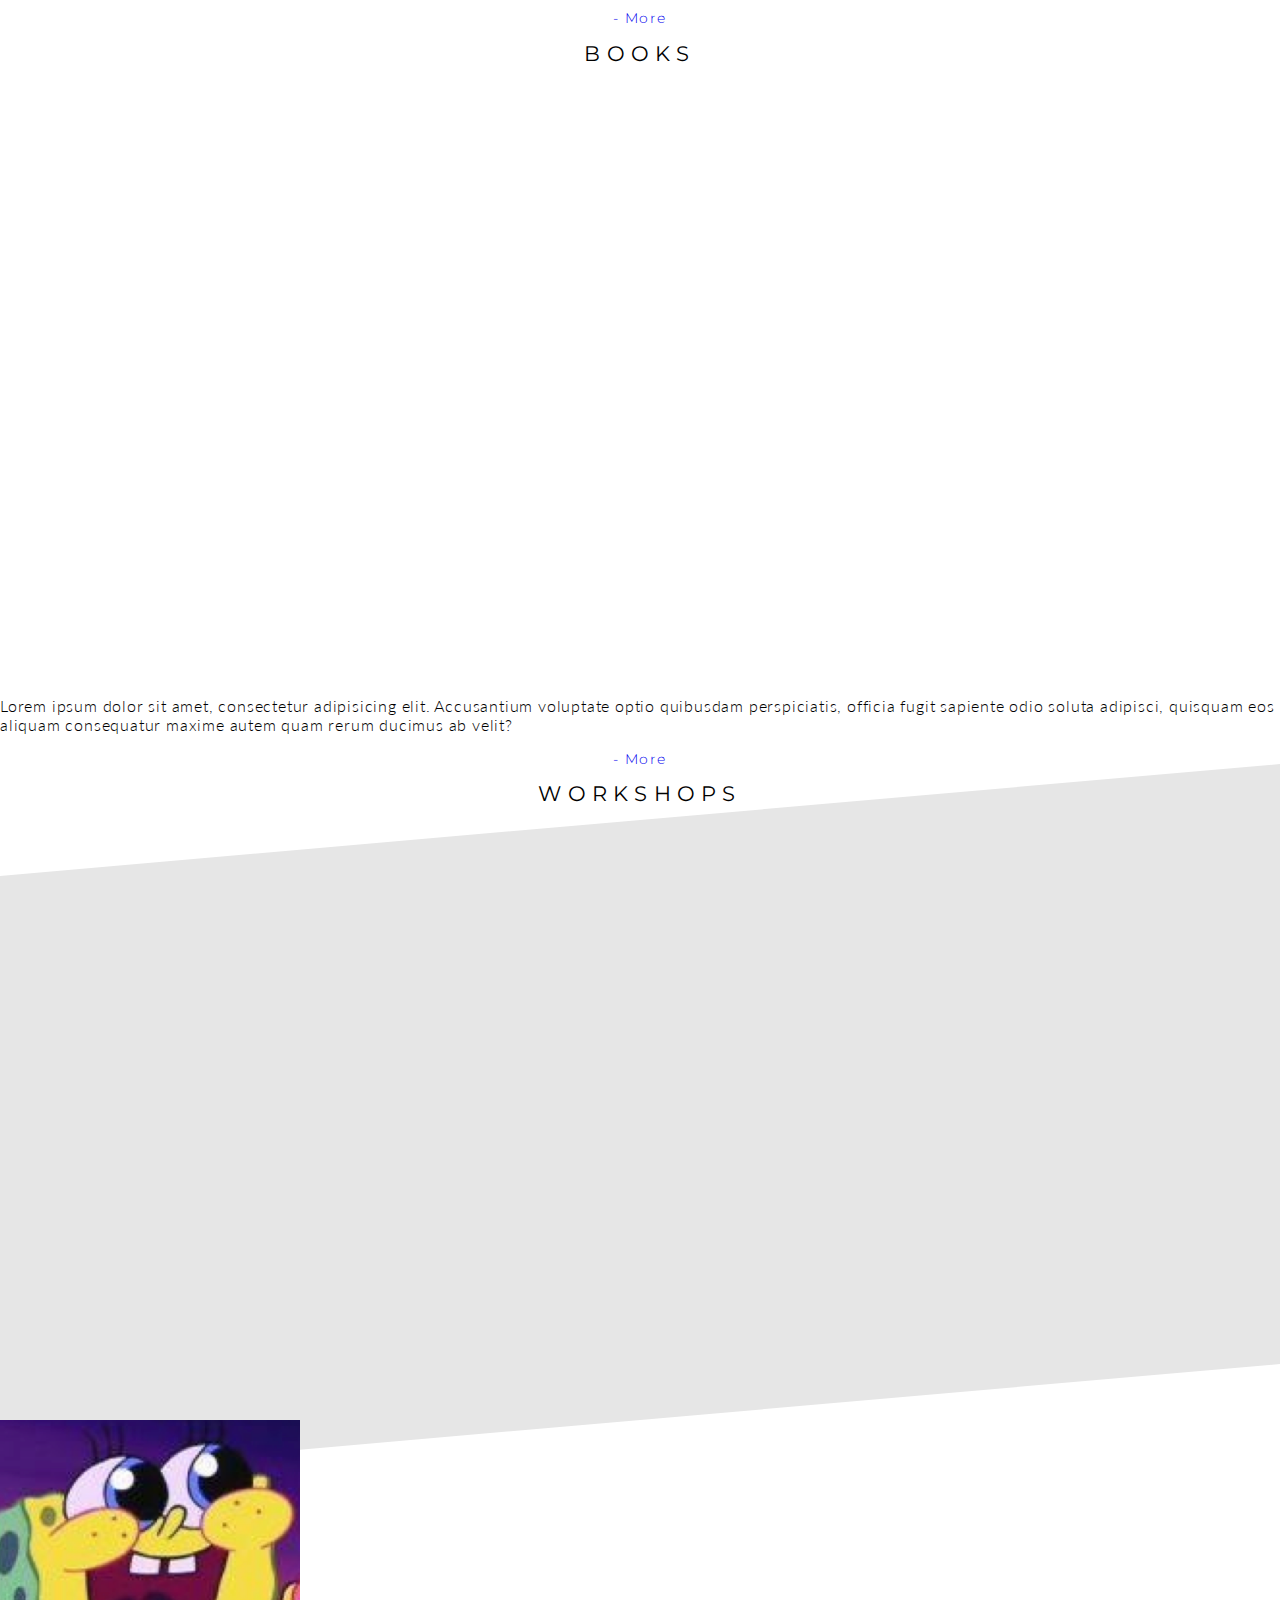
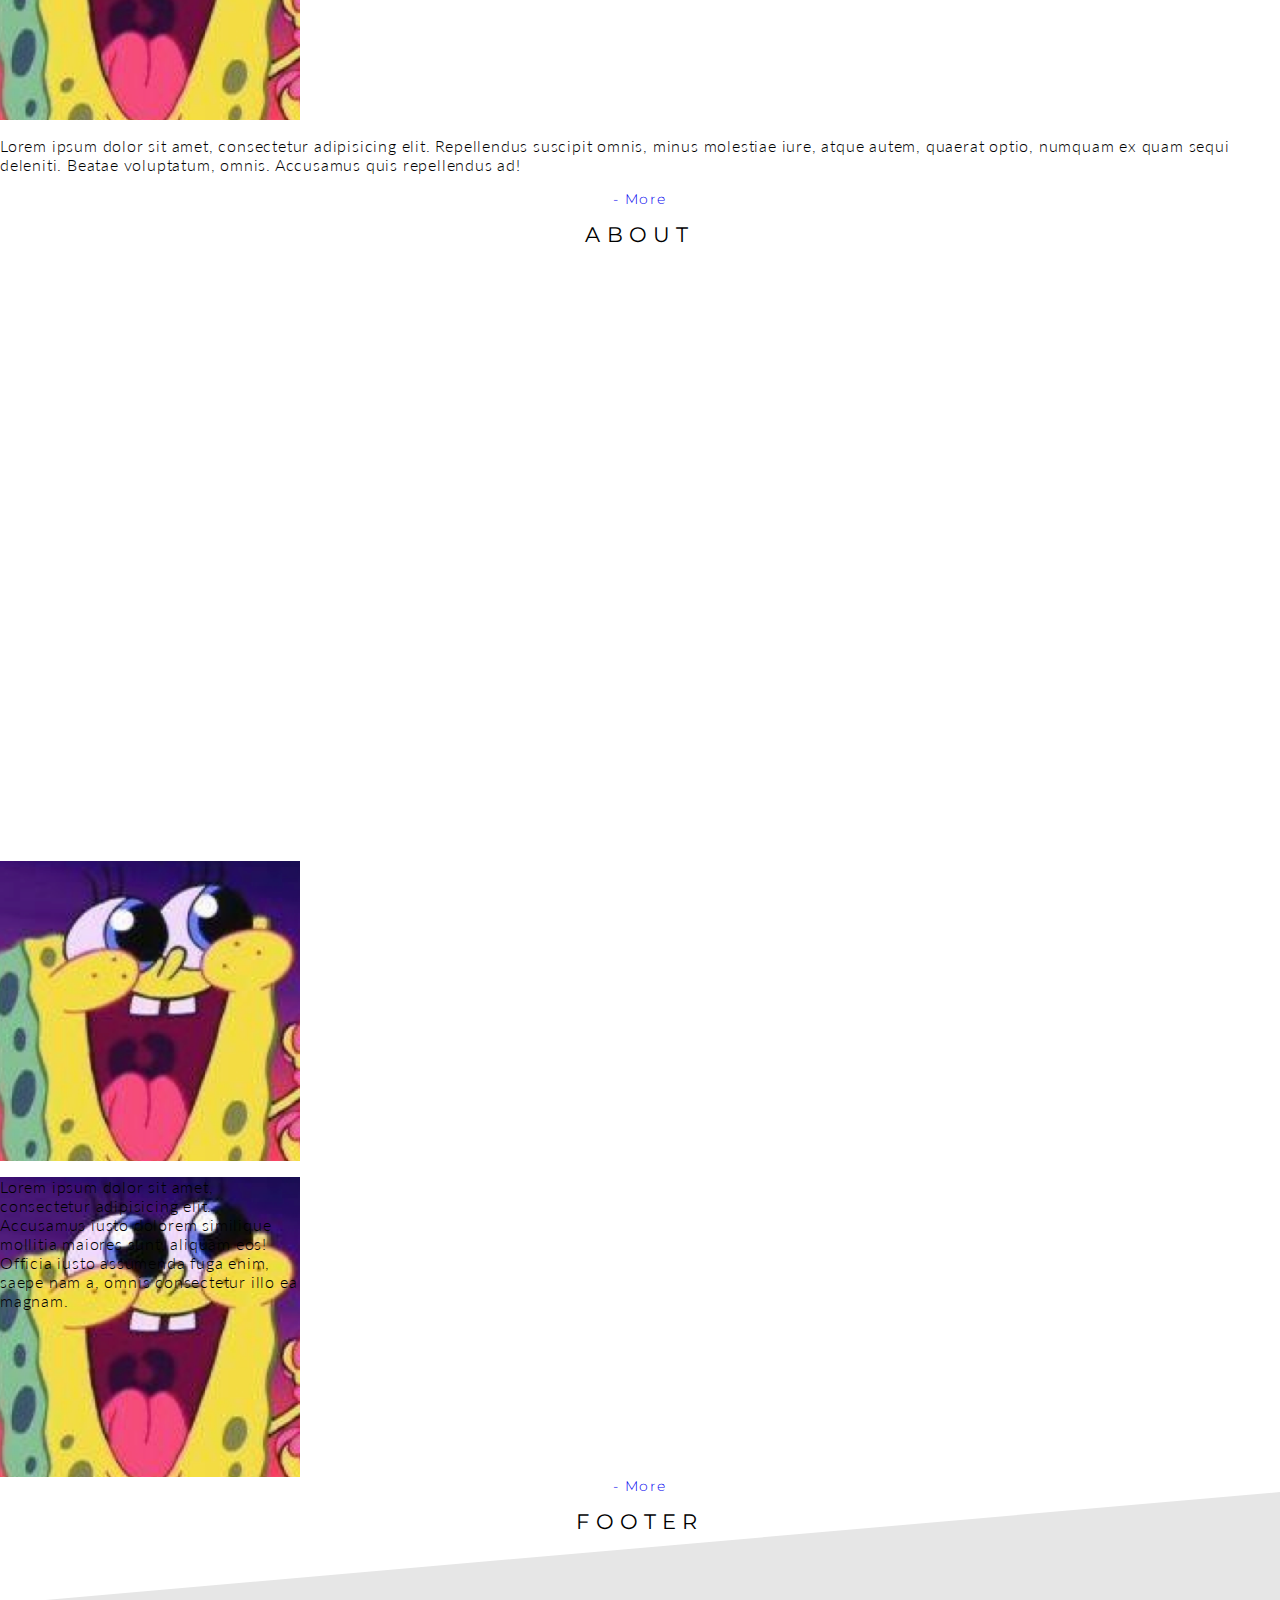
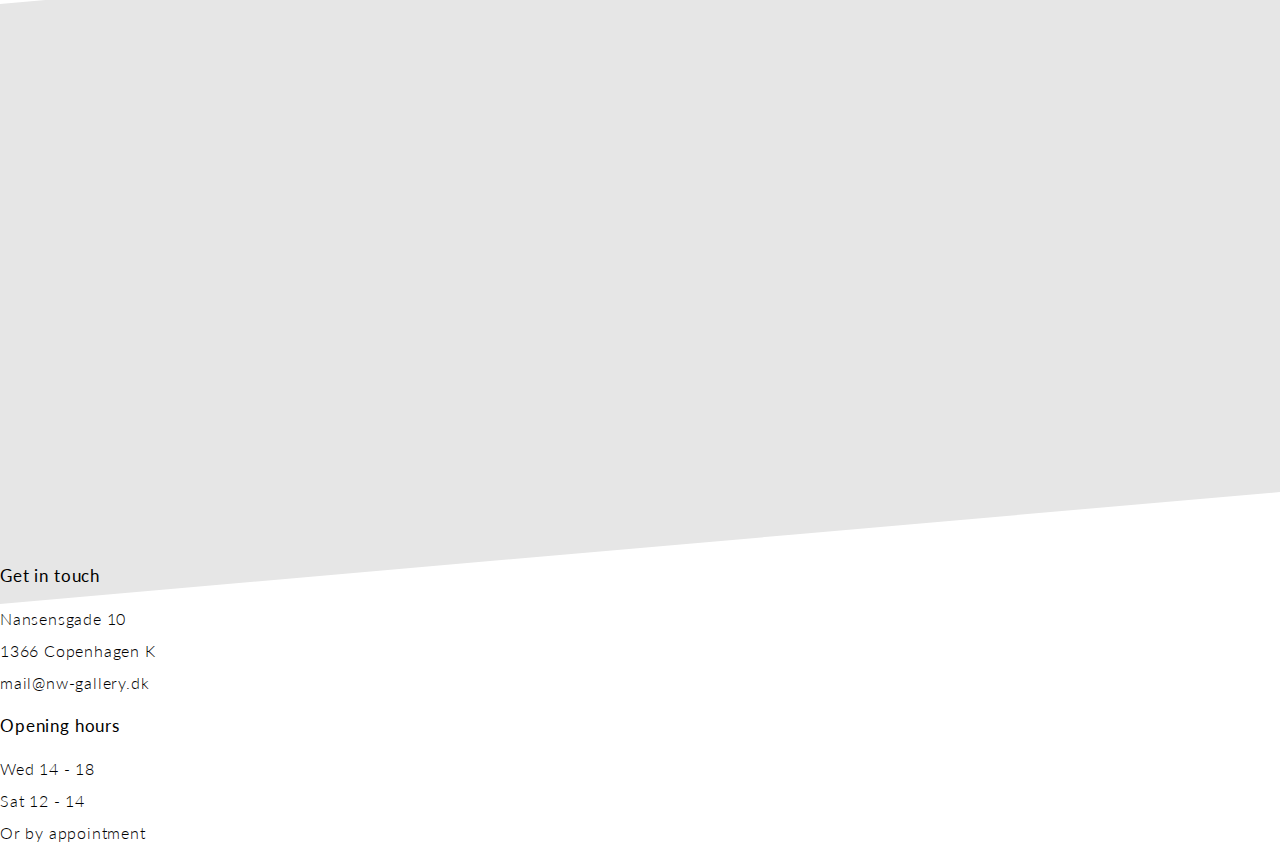
==== commit 390289c7: "html regttelser" ====
--- a/index.html
+++ b/index.html
@@ -89,10 +89,10 @@
         <div class="skew_white"></div>
         <div class="sectionwrapper">
             <div class="top">
-                <div class="col">
+                <div class="col_narrow">
 
                 </div>
-                <div class="col">
+                <div class="col_wide">
 
                     <p>Lorem ipsum dolor sit amet, consectetur adipisicing elit. Accusantium voluptate optio quibusdam perspiciatis, officia fugit sapiente odio soluta adipisci, quisquam eos aliquam consequatur maxime autem quam rerum ducimus ab velit?</p>
                 </div>
--- a/style.css
+++ b/style.css
@@ -11,26 +11,33 @@
     /*width: 100%;*/
 }
 
-/*---------Tekst style---------*/
-
-/*
-a {
-    visibility: hidden;
-}
-*/
-
-/*
-a {
+h2 {
     font-family: 'Montserrat', sans-serif;
-    letter-spacing: 0.1em;
-    text-transform: uppercase;
-    font-size: 0.9rem;
+    letter-spacing: 0.3em;
+    font-size: 1.4rem;
     text-align: center;
+    margin-top: 3rem;
     font-weight: 300;
-    display: block;
-    margin: 0 auto;
-}
-*/
+}
+
+h3 {
+    font-family: 'Lato', sans-serif;
+    font-size: 1.05rem;
+    letter-spacing: 0.05em;
+    font-weight: bold;
+    font-weight: 300;
+}
+
+p {
+    font-family: 'Lato', sans-serif;
+    font-size: 1rem;
+    letter-spacing: 0.05em;
+    font-weight: 300;
+}
+
+.line_space {
+    line-height: 2;
+}
 
 #more_button {
     font-family: 'Montserrat', sans-serif;
@@ -55,35 +62,15 @@
     /*    left: 40vw;*/
 }
 
-
-
-h2 {
-    font-family: 'Montserrat', sans-serif;
-    letter-spacing: 0.3em;
-    font-size: 1.4rem;
-    text-align: center;
-    margin-top: 3rem;
-    font-weight: 300;
-}
-
-h3 {
-    font-family: 'Lato', sans-serif;
-    font-size: 1.05rem;
-    letter-spacing: 0.05em;
-    font-weight: bold;
-    font-weight: 300;
-}
-
-p {
-    font-family: 'Lato', sans-serif;
-    font-size: 1rem;
-    letter-spacing: 0.05em;
-    font-weight: 300;
-}
-
-.line_space {
-    line-height: 2;
-}
+/*---------Tekst style---------*/
+
+
+
+
+
+
+
+
 
 /*---------Tekst style SLUT---------*/
 
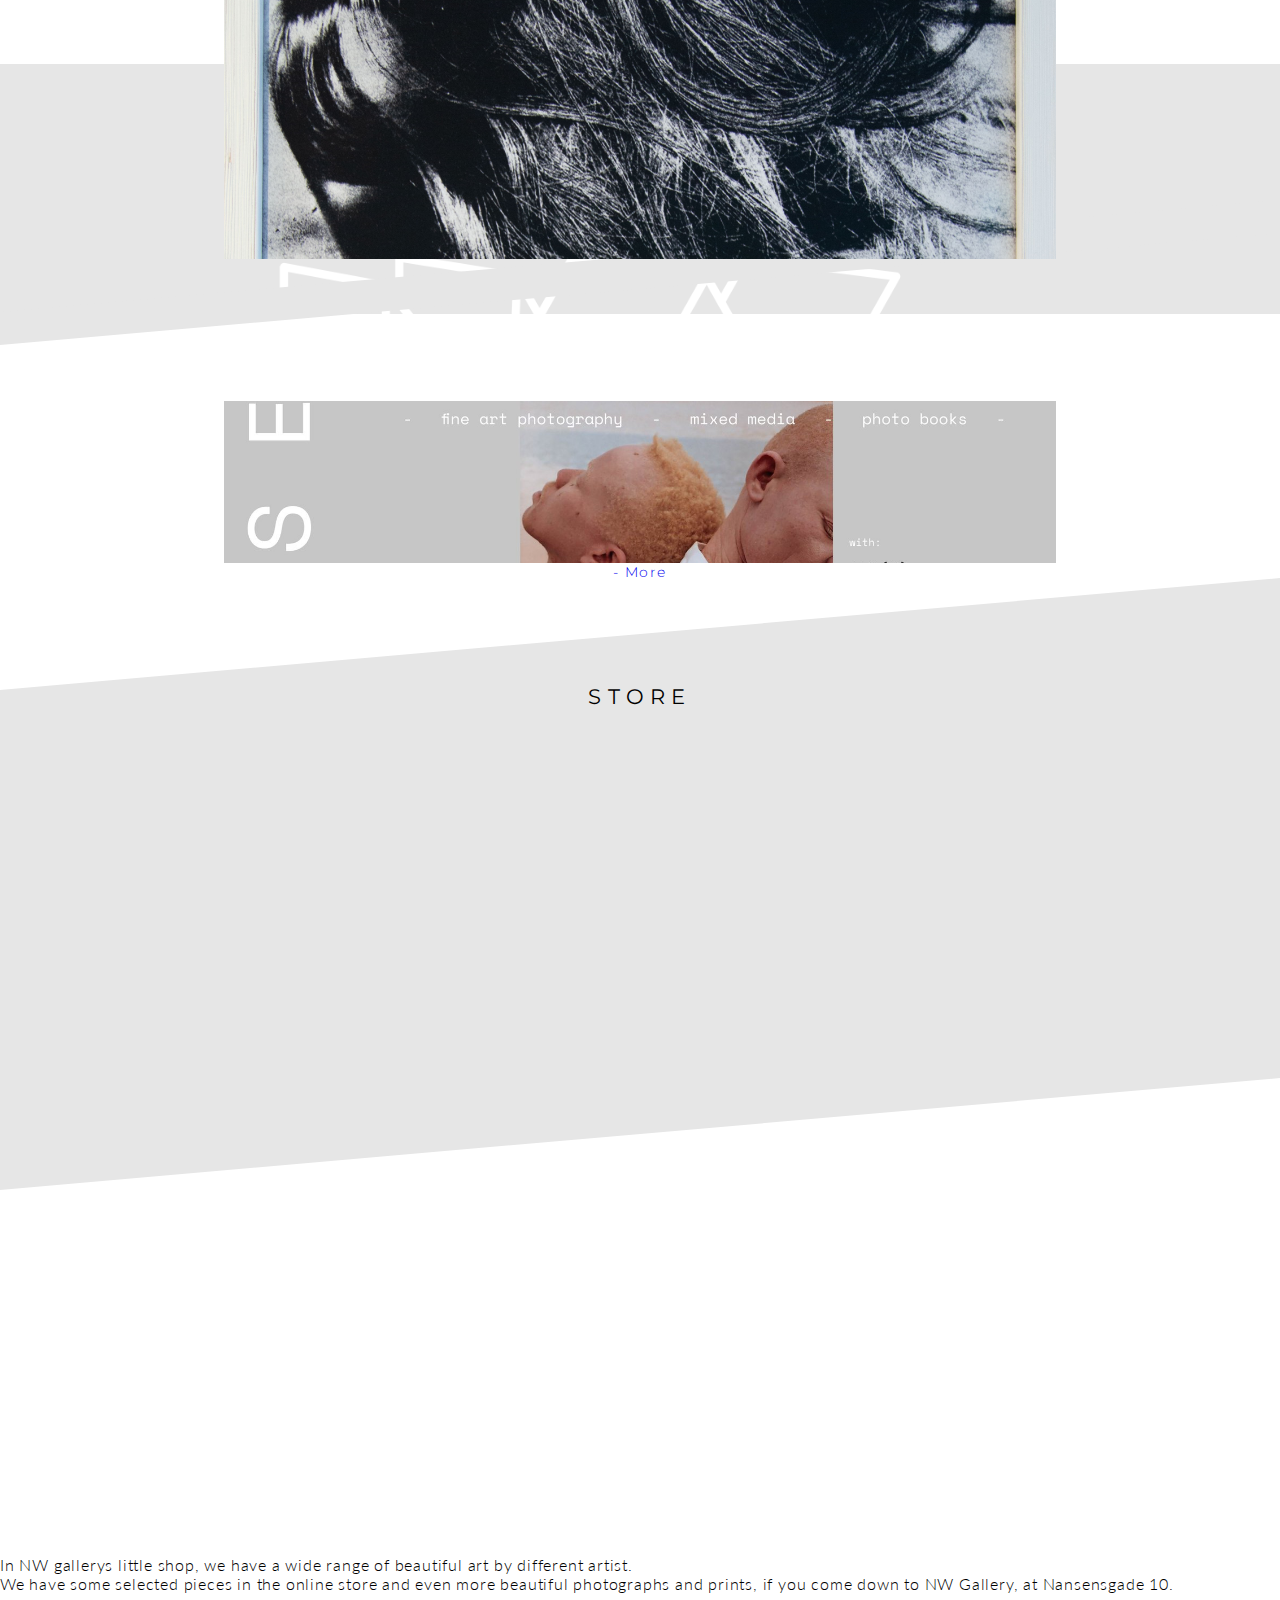
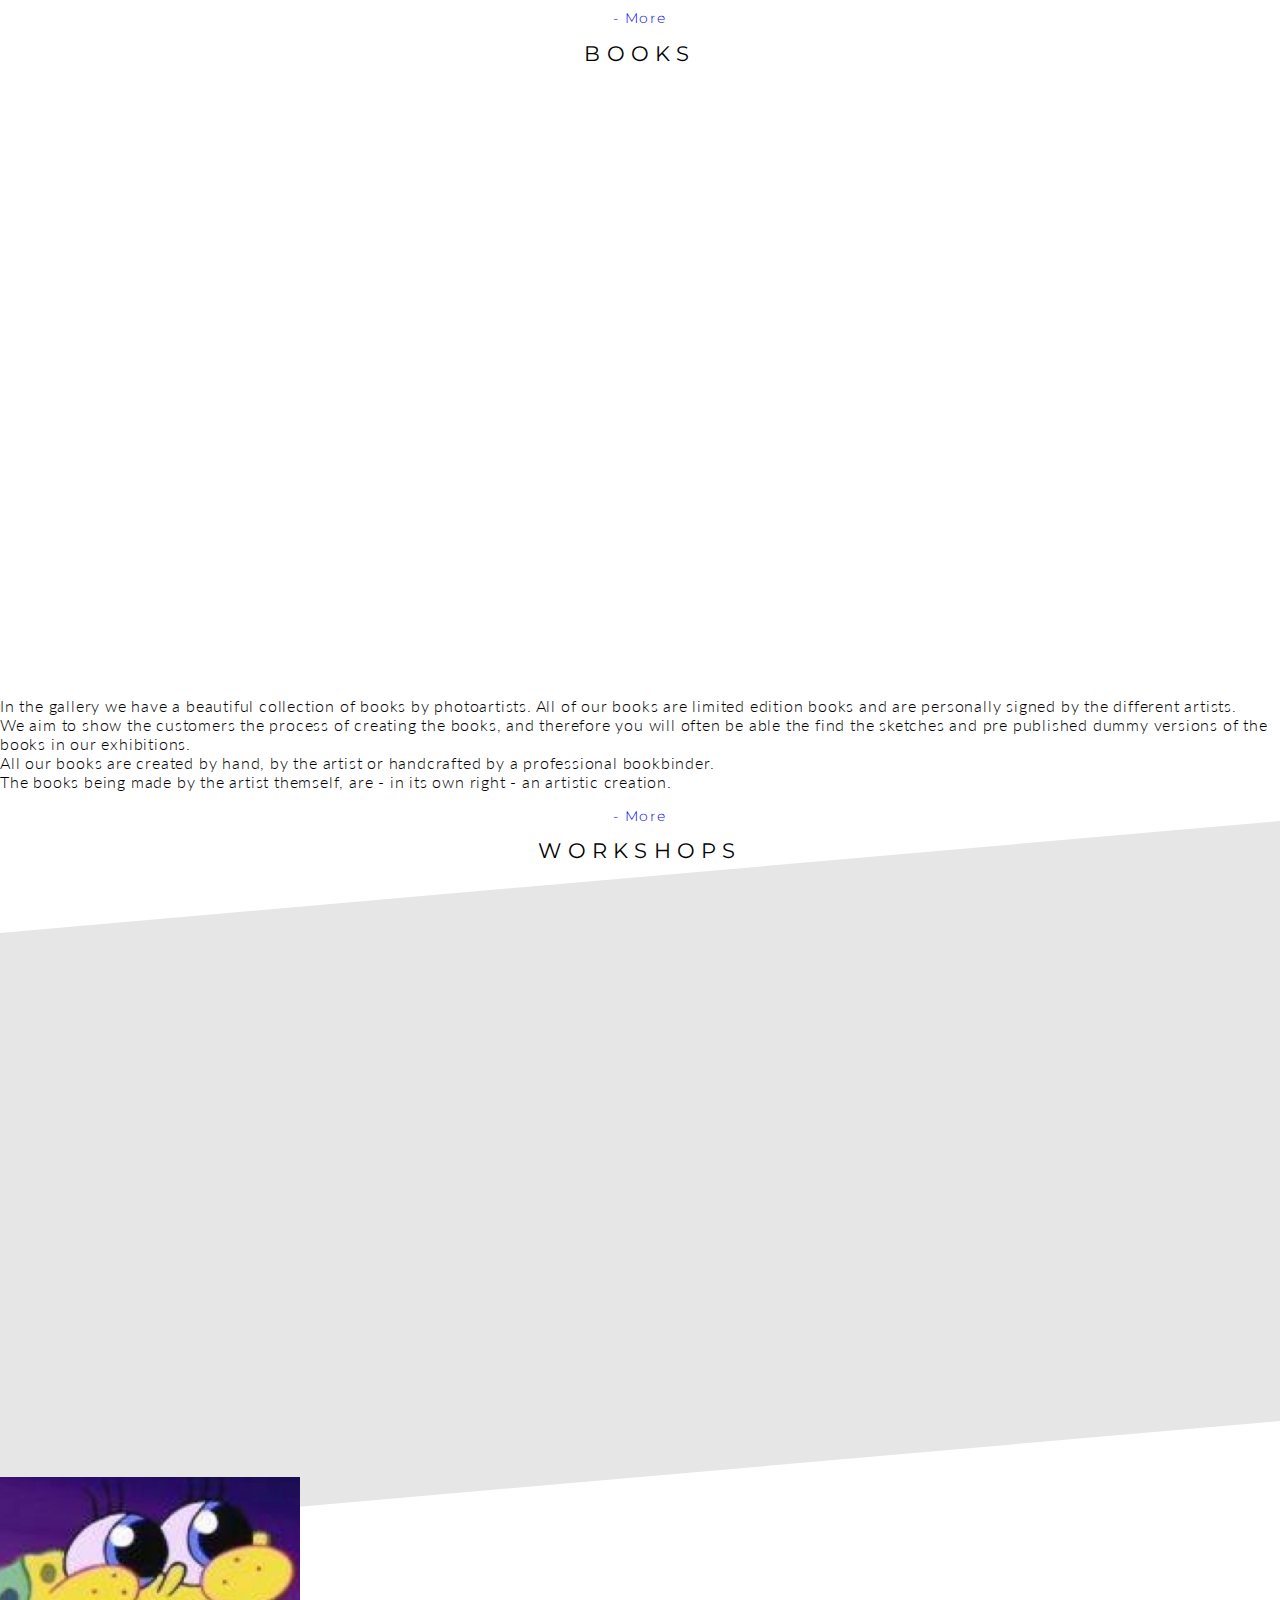
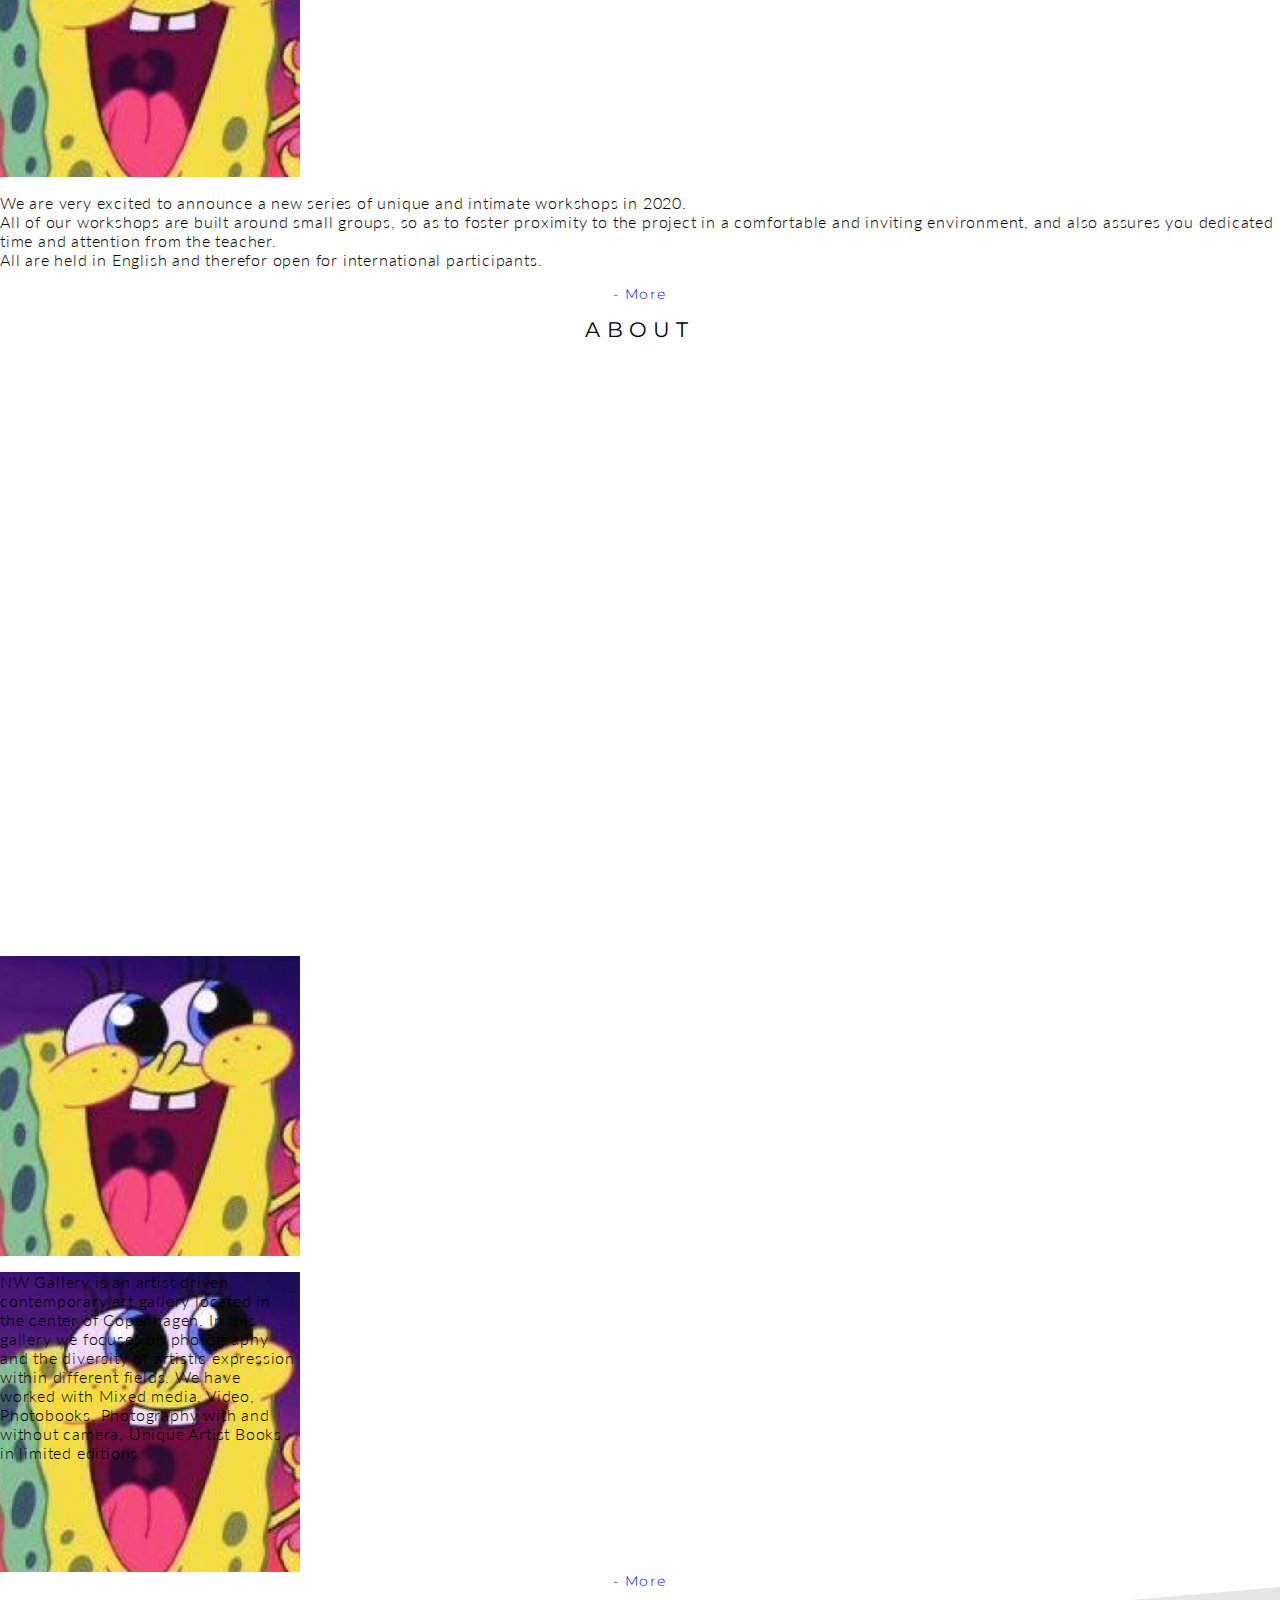
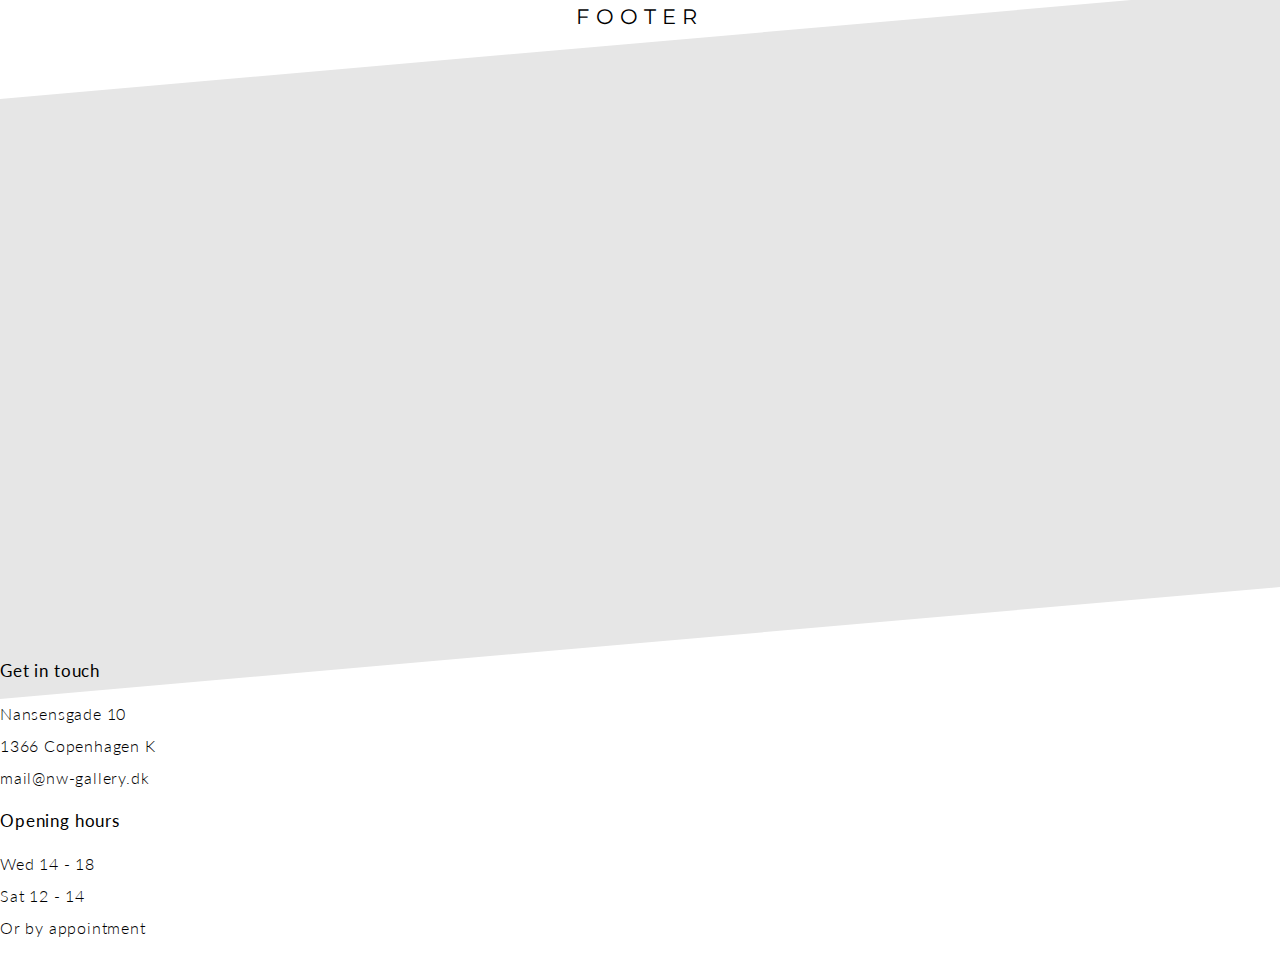
==== commit 960f1bba: "josefine tekst" ====
--- a/index.html
+++ b/index.html
@@ -76,7 +76,8 @@
                 </div>
                 <div class="col_wide">
 
-                    <p>Lorem ipsum dolor sit amet, consectetur adipisicing elit. Modi voluptates minus nam, recusandae quis quam odit voluptatem quaerat sed consequuntur, soluta quibusdam eaque quos optio amet asperiores consequatur, consectetur quisquam.</p>
+                    <p>In NW gallerys little shop, we have a wide range of beautiful art by different artist.<br>
+                        We have some selected pieces in the online store and even more beautiful photographs and prints, if you come down to NW Gallery, at Nansensgade 10.</p>
                 </div>
             </div>
             <div id="more_button"><a href="news.html#news">- More</a> </div>
@@ -94,7 +95,13 @@
                 </div>
                 <div class="col_wide">
 
-                    <p>Lorem ipsum dolor sit amet, consectetur adipisicing elit. Accusantium voluptate optio quibusdam perspiciatis, officia fugit sapiente odio soluta adipisci, quisquam eos aliquam consequatur maxime autem quam rerum ducimus ab velit?</p>
+                    <p>In the gallery we have a beautiful collection of books by photoartists.
+                        All of our books are limited edition books and are personally signed by the different artists.<br>
+
+                        We aim to show the customers the process of creating the books, and therefore you will often be able the find the sketches and pre published dummy versions of the books in our exhibitions.<br>
+                        All our books are created by hand, by the artist or handcrafted by a professional bookbinder.<br>
+
+                        The books being made by the artist themself, are - in its own right - an artistic creation. </p>
                 </div>
             </div>
             <div id="more_button"><a href="news.html#news">- More</a> </div>
@@ -111,7 +118,10 @@
 
             </div>
             <div class="col_mid">
-                <p>Lorem ipsum dolor sit amet, consectetur adipisicing elit. Repellendus suscipit omnis, minus molestiae iure, atque autem, quaerat optio, numquam ex quam sequi deleniti. Beatae voluptatum, omnis. Accusamus quis repellendus ad!</p>
+                <p>We are very excited to announce a new series of unique and intimate workshops in 2020.<br>
+                    All of our workshops are built around small groups, so as to foster proximity to the project in a comfortable and inviting environment, and also assures you dedicated time and attention from the teacher.<br>
+
+                    All are held in English and therefor open for international participants.</p>
             </div>
             <div class="col_bottom">
                 <div id="more_button"><a href="news.html#news">- More</a> </div>
@@ -130,7 +140,7 @@
 
                 </div>
                 <div class="col">
-                    <p>Lorem ipsum dolor sit amet, consectetur adipisicing elit. Accusamus iusto dolorem similique mollitia maiores sunt, aliquam eos! Officia iusto assumenda fuga enim, saepe nam a, omnis consectetur illo ea magnam.</p>
+                    <p>NW Gallery is an artist driven contemporary art gallery located in the center of Copenhagen. In this gallery we focuses on photography and the diversity of artistic expression within different fields. We have worked with Mixed media, Video, Photobooks, Photography with and without camera, Unique Artist Books in limited editions.</p>
                 </div>
             </div>
             <div id="more_button"><a href="news.html#news">- More</a> </div>
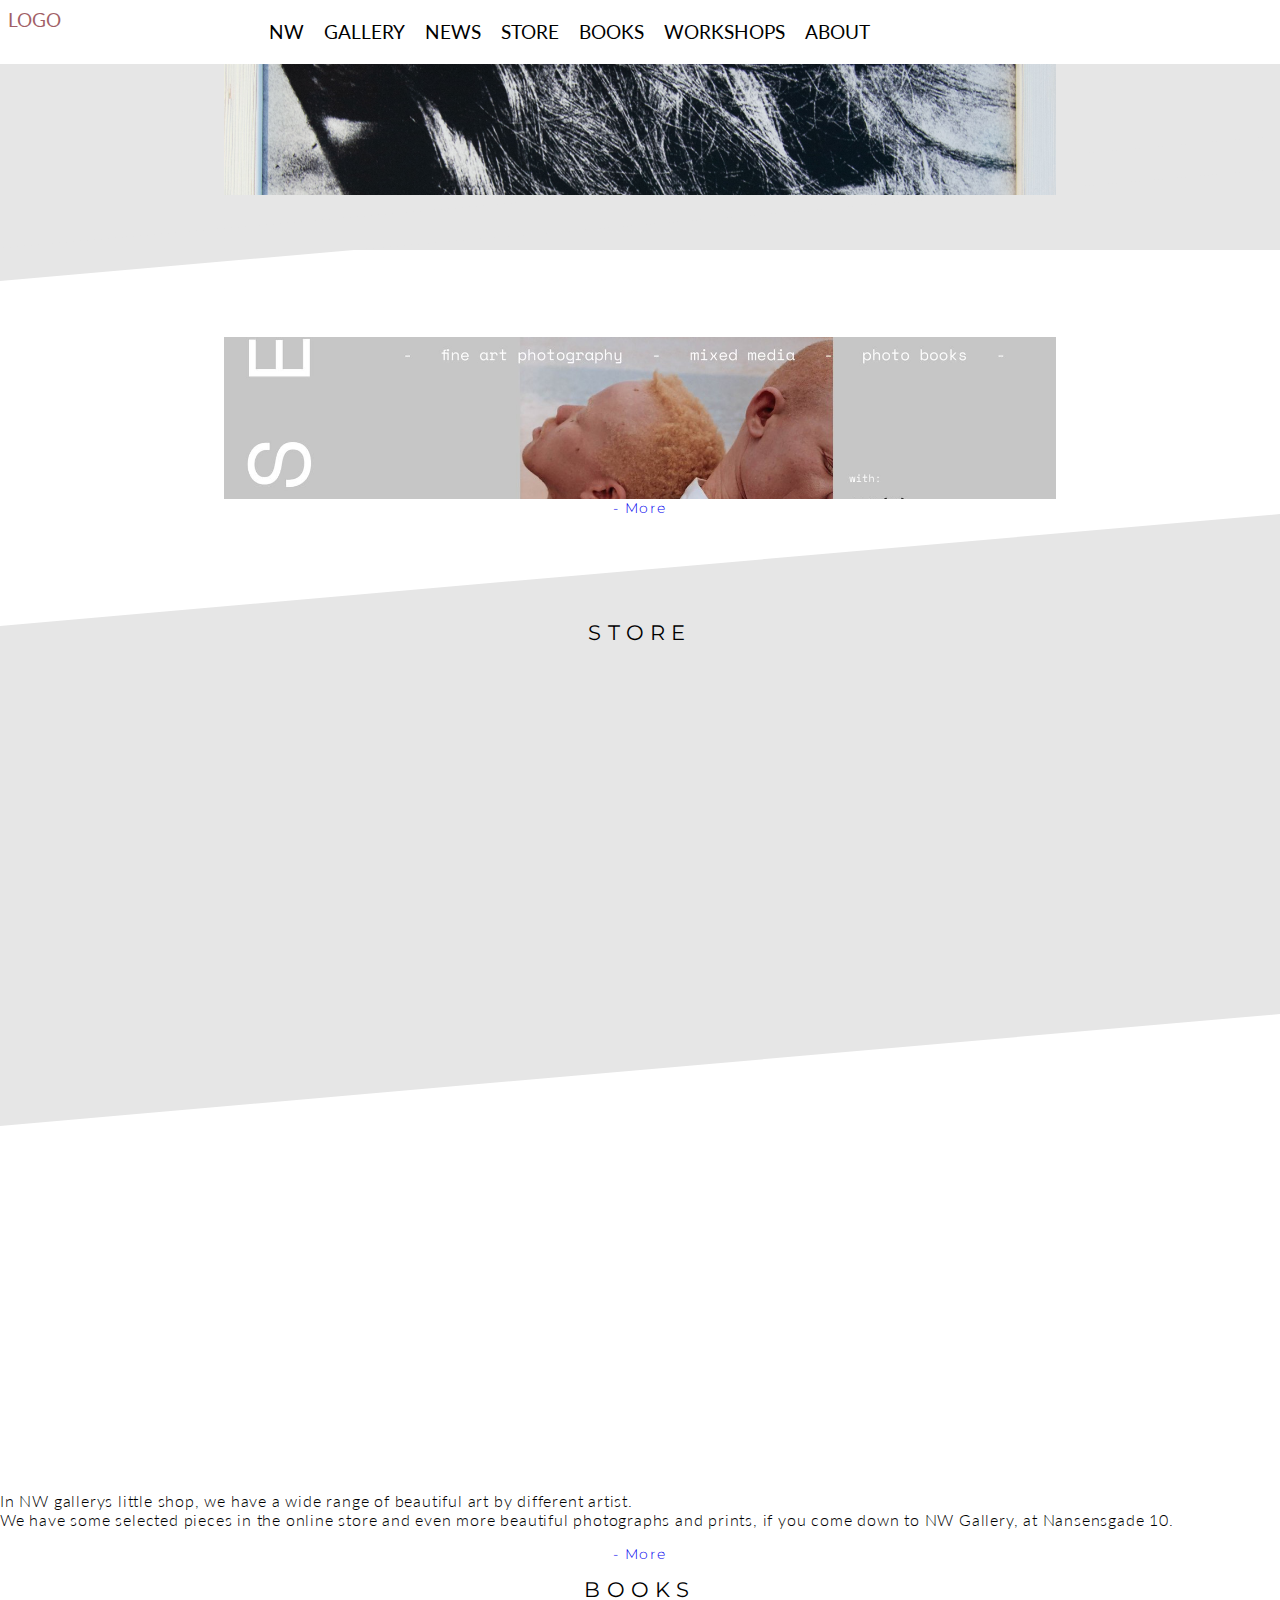
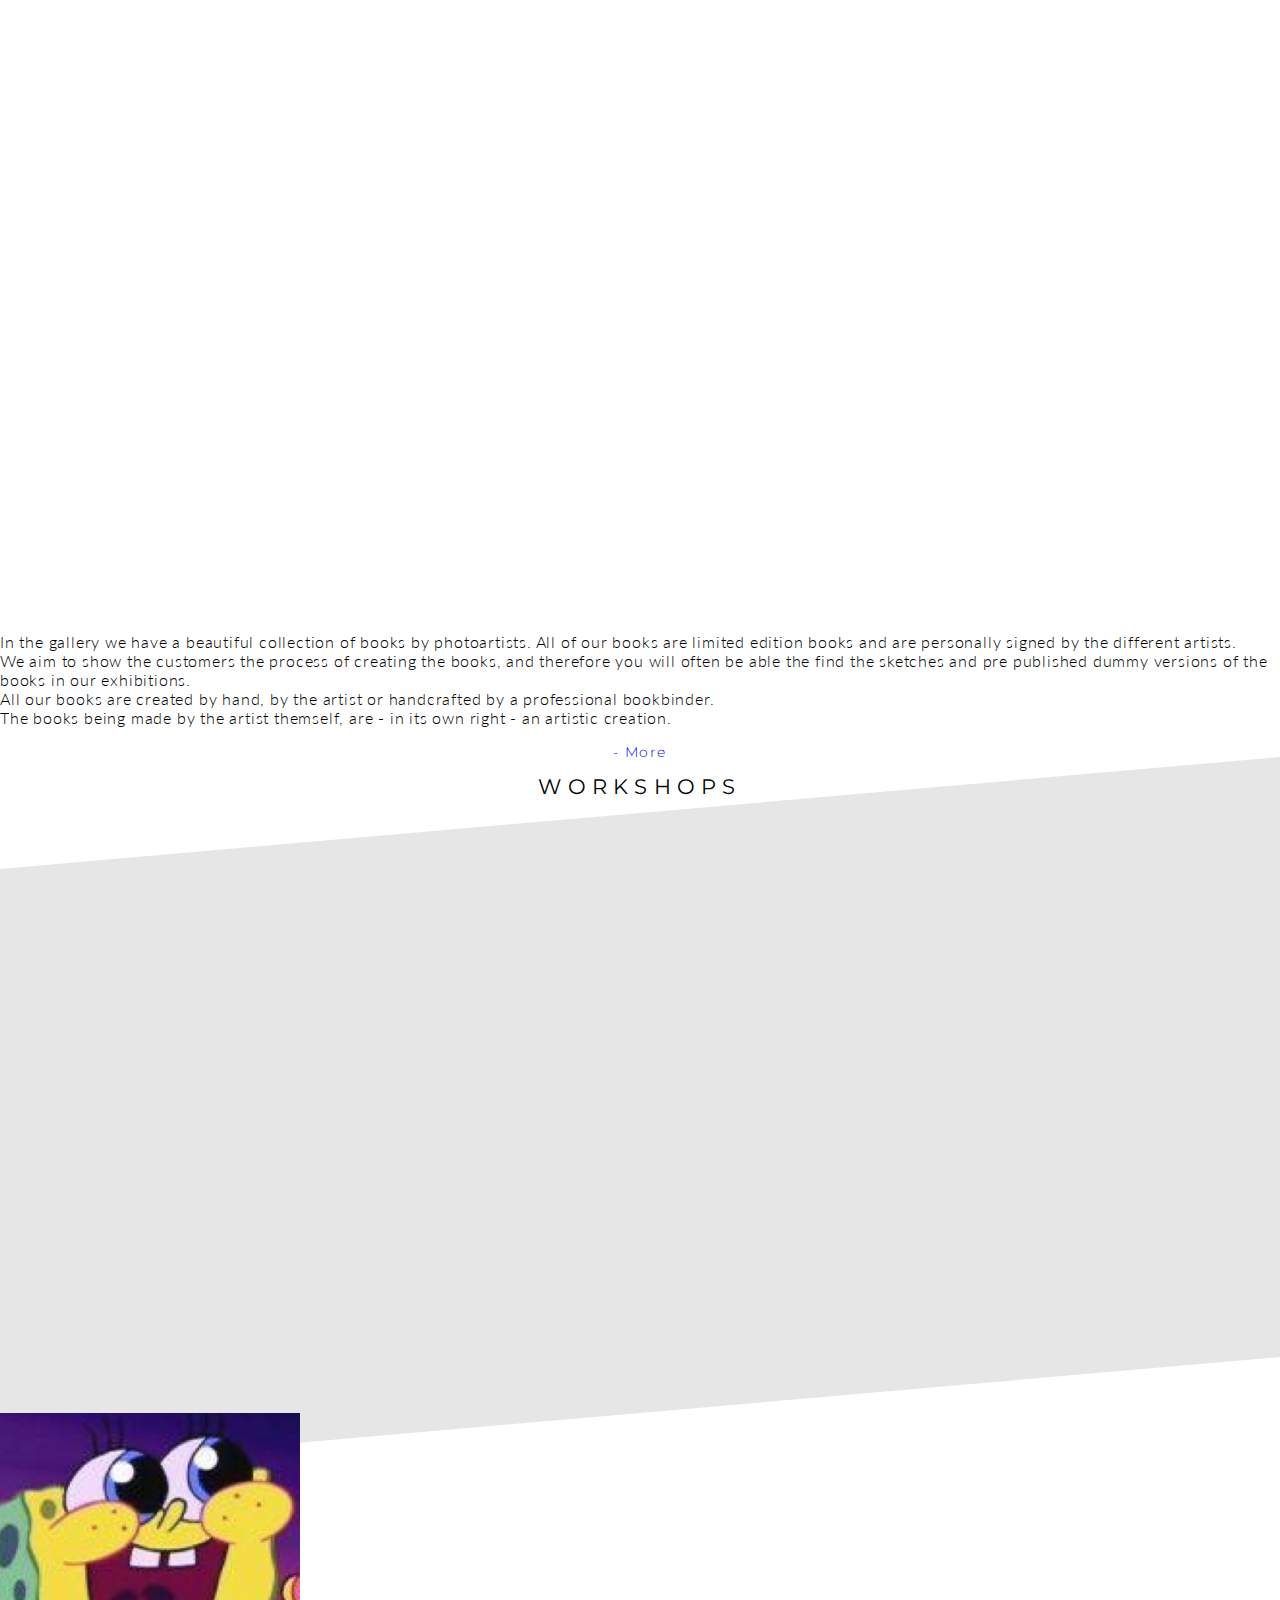
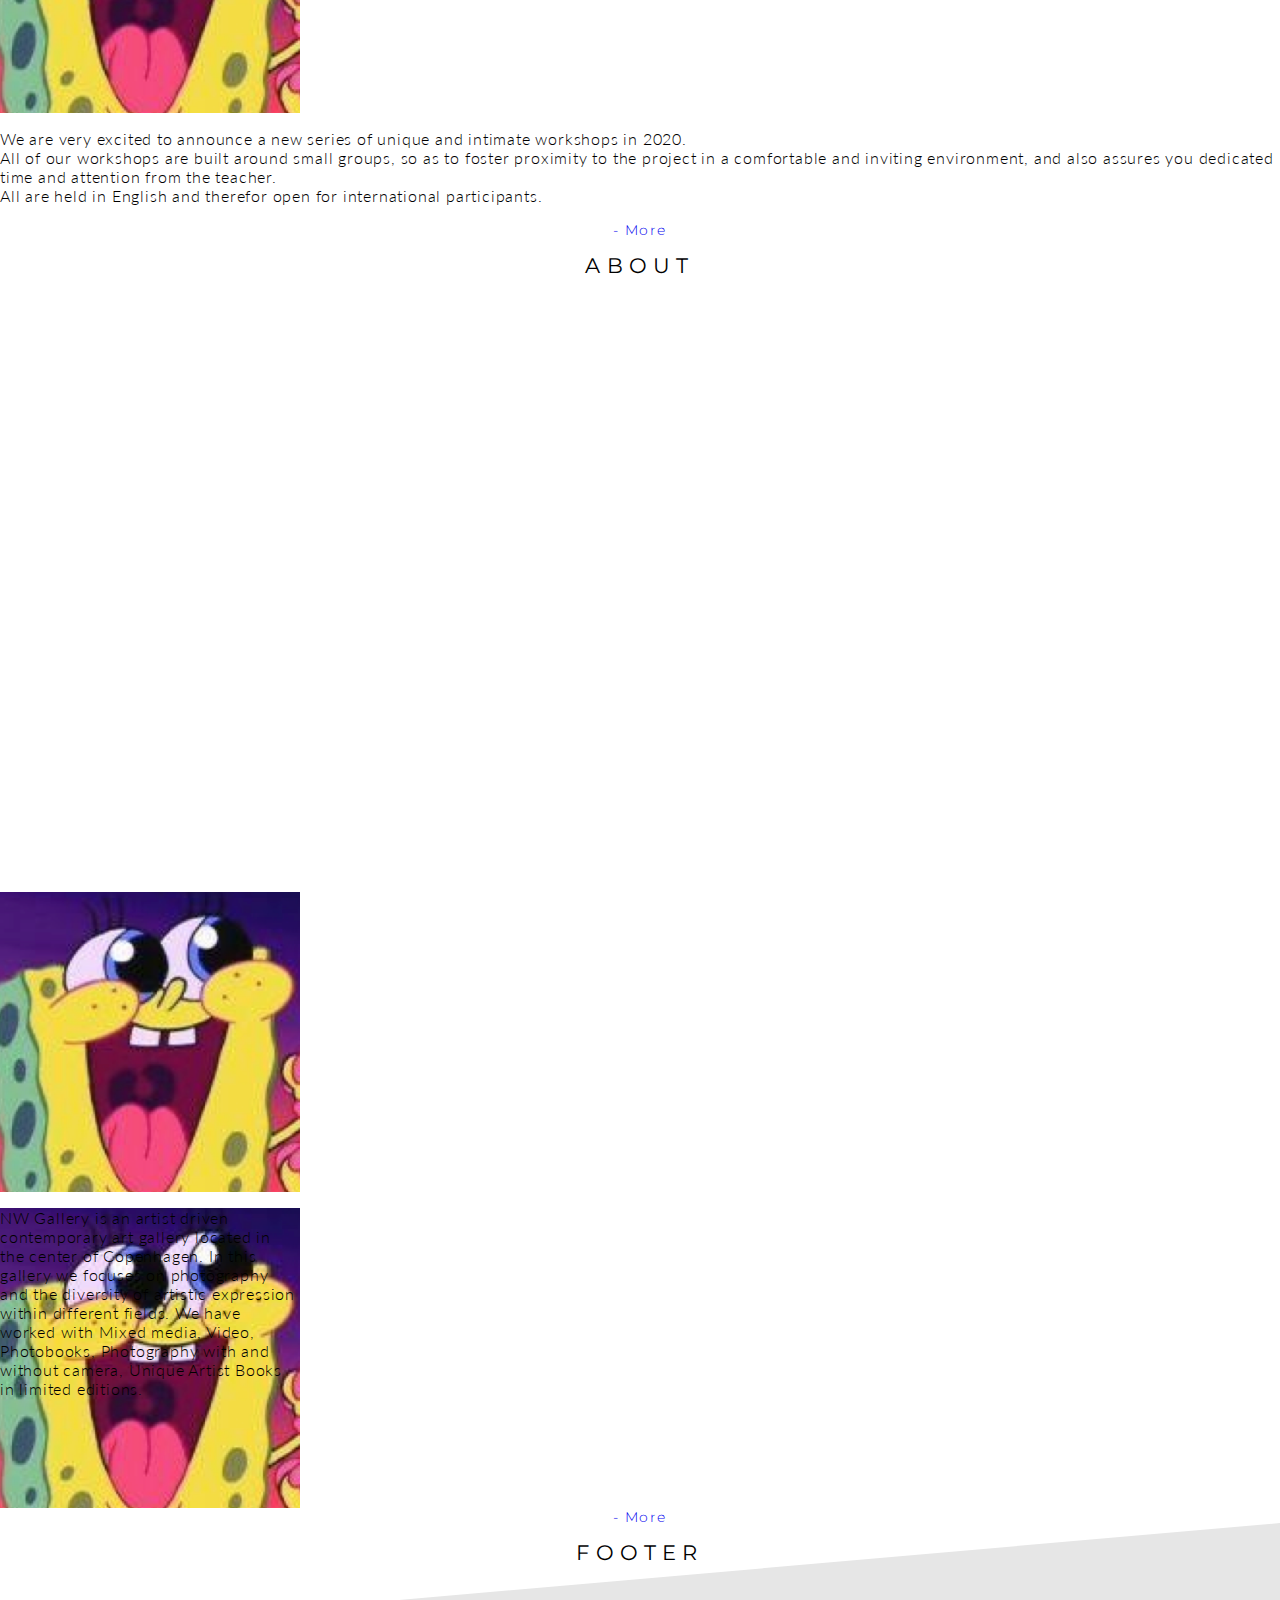
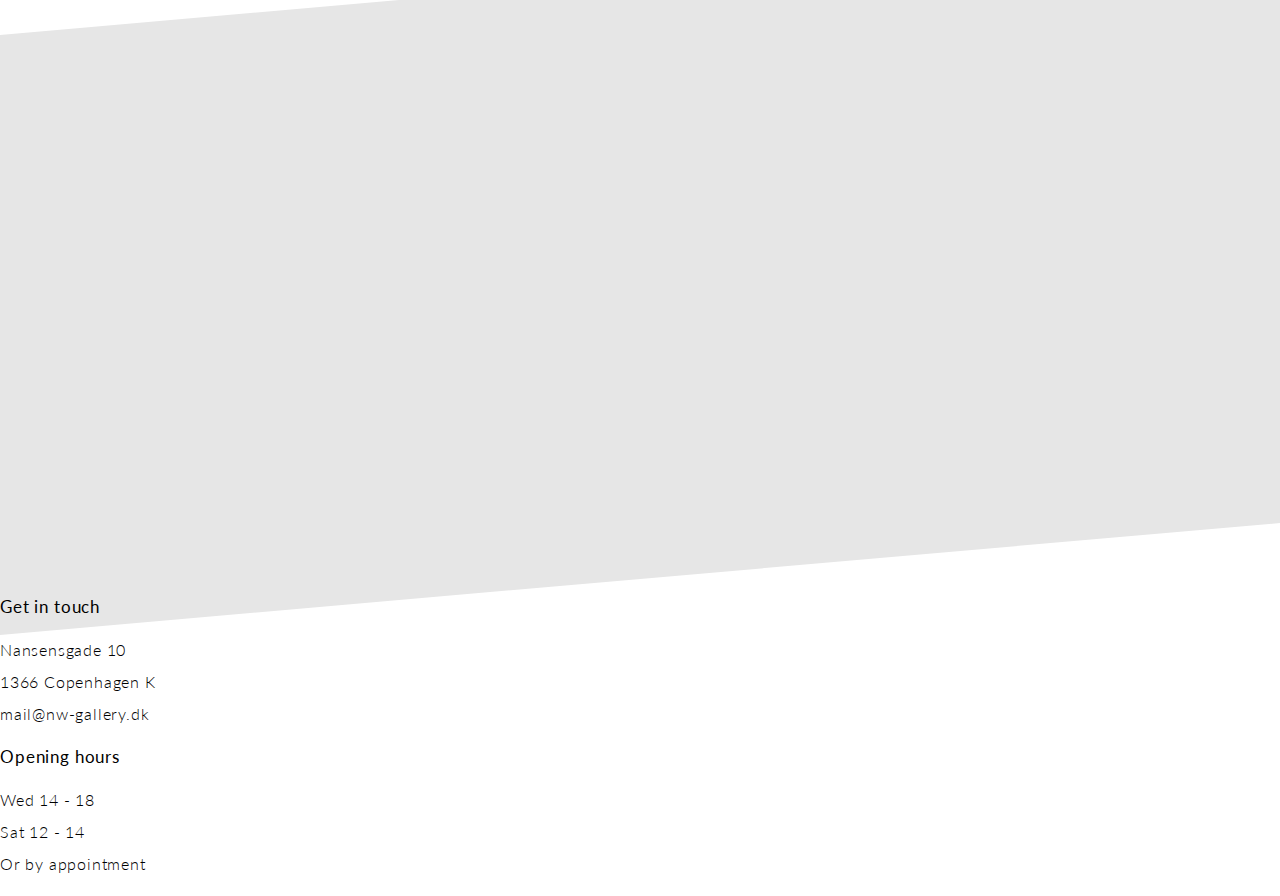
==== commit f4217d7e: "josefine burgermenu" ====
--- a/index.html
+++ b/index.html
@@ -19,15 +19,26 @@
 
 <body>
 
-    <header>
+    <header class="header">
         <nav>
+            <!--            <div id="menuknap">☰</div>-->
             <!--            <a href="#splash">Forside</a>-->
+            <a href="index.html#logo" class="logo">
+                LOGO
+            </a>
 
-            <a href="news.html#news">News</a>
-            <a href="store.html#store">Store</a>
-            <a href="books.html#books">Books</a>
-            <a href="workshops.html#workshop">Workshops</a>
-            <a href="about.html#about">About</a>
+            <input class="menu-btn" type="checkbox" id="menu-btn" />
+            <label class="menu-icon" for="menu-btn"><span class="nav-icon"></span></label>
+            <ul class="menu">
+
+                <li> <a href="index.html#logo" class="logo1">NW</a></li>
+                <li> <a href="index.html#logo" class="logo2">Gallery</a></li>
+                <li><a href="news.html#news">News</a></li>
+                <li> <a href="store.html#store">Store</a></li>
+                <li> <a href="books.html#books">Books</a></li>
+                <li> <a href="workshops.html#workshop">Workshops</a></li>
+                <li> <a href="about.html#about">About</a></li>
+            </ul>
         </nav>
 
     </header>
--- a/style.css
+++ b/style.css
@@ -766,160 +766,170 @@
 /*----------Josefine (601-750)----------*/
 
 
-
-
-
-
-
-
-
-
-
-
-
-
-
-
-
-
-
-
-
-
-
-
-
-
-
-
-
-
-
-
-
-
-
-
-
-
-
-
-
-
-
-
-
-
-
-
-
-
-
-
-
-
-
-
-
-
-
-
-
-
-
-
-
-
-
-
-
-
-
-
-
-
-
-
-
-
-
-
-
-
-
-
-
-
-
-
-
-
-
-
-
-
-
-
-
-
-
-
-
-
-
-
-
-
-
-
-
-
-
-
-
-
-
-
-
-
-
-
-
-
-
-
-
-
-
-
-
-
-
-
-
-
-
-
-
-
-
-
-
-
-
-
-
+a {
+    visibility: visible;
+}
+
+header {
+    font-family: 'Lato', sans-serif;
+    background-color: transparent;
+    position: fixed;
+    width: 100%;
+    z-index: 3;
+    height: 4rem;
+    text-align: center;
+    font-weight: 400;
+    font-size: 0.8rem;
+}
+
+
+header nav a {
+    font-size: 1.2rem;
+    padding: 0.5rem;
+    text-transform: uppercase;
+    color: black;
+    text-decoration: none;
+
+}
+
+.header nav a:hover {
+    color: #A25F67;
+}
+
+.header ul {
+    margin: 0;
+    padding-right: 20px;
+    list-style: none;
+    overflow: hidden;
+    background-color: transparent;
+}
+
+.header ul a {
+    display: block;
+    padding: 20px;
+    text-decoration: none;
+}
+
+.header ul a:hover {}
+
+.header .logo {
+    float: left;
+}
+
+.header .menu {
+    clear: both;
+    max-height: 0;
+    transition: max-height .2s ease-out;
+}
+
+.header .menu-icon {
+    padding: 28px 20px;
+    position: relative;
+    float: right;
+    cursor: pointer;
+}
+
+.header .menu-icon .nav-icon {
+    background: #333;
+    display: block;
+    height: 2px;
+    width: 18px;
+    position: relative;
+    transition: background .2s ease-out;
+}
+
+.header .menu-icon .nav-icon:before {
+    background: #333;
+    content: "";
+    display: block;
+    height: 100%;
+    position: absolute;
+    width: 100%;
+    top: 5px;
+    transition: all .2s ease-out;
+}
+
+.header .menu-icon .nav-icon:after {
+    background: #333;
+    content: "";
+    display: block;
+    height: 100%;
+    position: absolute;
+    width: 100%;
+    top: -5px;
+    transition: all .2s ease-out;
+}
+
+.header .menu-btn {
+    display: none;
+
+}
+
+.header .menu-btn:checked ~ .menu {
+    max-height: 440px;
+}
+
+.header .menu-btn:checked ~ .menu-icon .nav-icon {
+    background: transparent;
+}
+
+.header .menu-btn:checked ~ .menu-icon .nav-icon:before {
+    transform: rotate(-45deg);
+    top: 0;
+}
+
+.header .menu-btn:checked ~ .menu-icon .nav-icon:after {
+    transform: rotate(45deg);
+    top: 0;
+}
+
+
+@media (min-width:760px) {
+
+    .header {
+        text-align: center;
+        padding-right: 20vw;
+        background-color: white;
+    }
+
+    .header ul {
+        padding-right: 400px;
+        background-color: white;
+    }
+
+    .header li {
+        float: left;
+    }
+
+    .header li a {
+        padding: 20px 10px;
+    }
+
+    .header .menu {
+        clear: none;
+        float: right;
+        max-height: none;
+        align-content: center;
+    }
+
+    .header .menu-icon {
+        display: none;
+    }
+}
 
 
 
 /*----------Oliver Slut (601-750)----------*/
 
+/*
 @media only screen and (min-width: 760px) {
 
     a {
         visibility: visible;
     }
-
+*/
+
+/*
     header {
         font-family: 'Lato', sans-serif;
 
@@ -930,17 +940,21 @@
         font-weight: 400;
 
     }
-
+*/
+
+/*
     header nav {
-        /*display: flex;
+        display: flex;
     flex-direction: column;
     align-items: flex-end;
-    */
+
         padding-top: 1.2rem;
 
     }
-
-    /*  så logoet og teksten kan blive delt op i headeren*/
+*/
+
+/*  så logoet og teksten kan blive delt op i headeren*/
+/*
     header nav a {
         font-size: 1.2rem;
         padding: 0.5rem;
@@ -949,11 +963,15 @@
 
         color: black;
     }
-
+*/
+
+/*
     header nav a:hover {
         color: #A25F67
     }
-
+*/
+
+/*
     header nav b {
         font-size: 1.2rem;
         padding: 0.5rem;
@@ -963,13 +981,16 @@
 
         color: black;
     }
-
+*/
+
+/*
     header nav b:hover {
         color: #A25F67
     }
-
-
-    /*header nav {
+*/
+
+
+/*header nav {
     display: flex;
     flex-direction: column;
     align-items: flex-end;
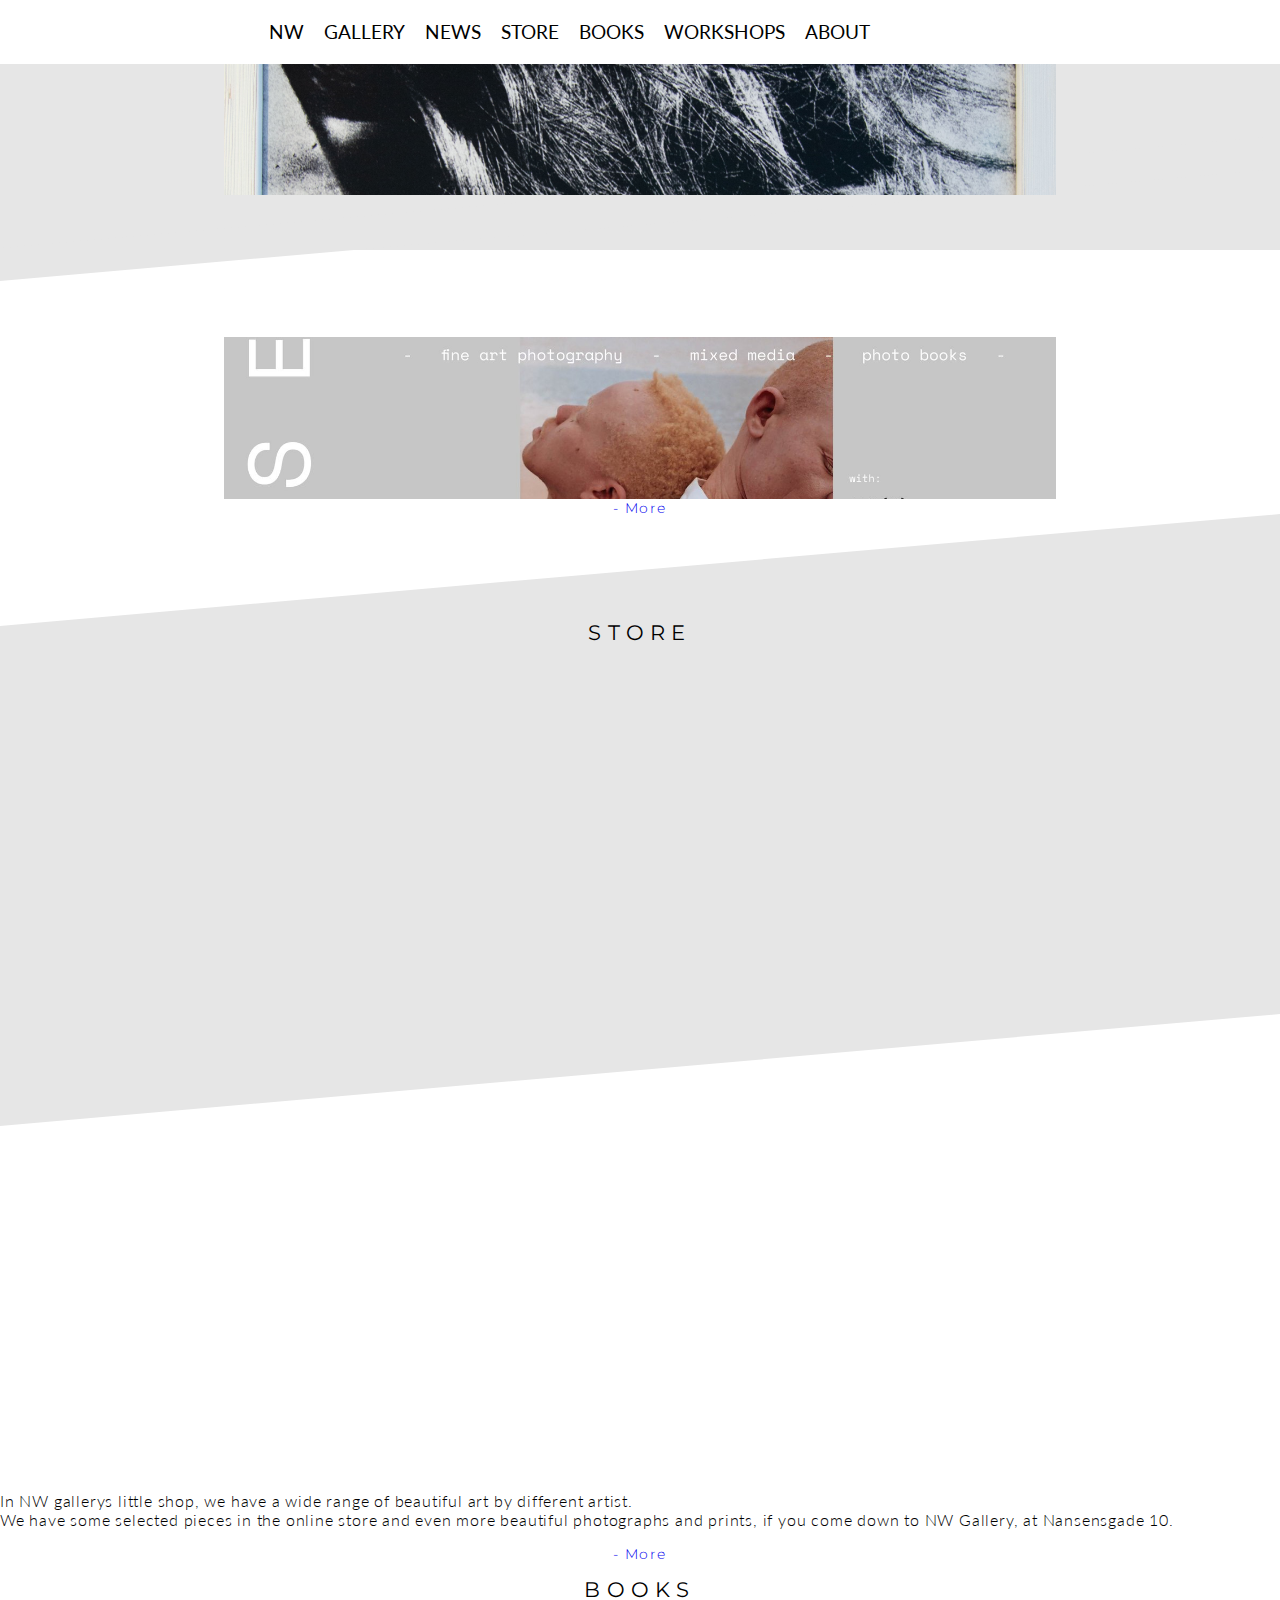
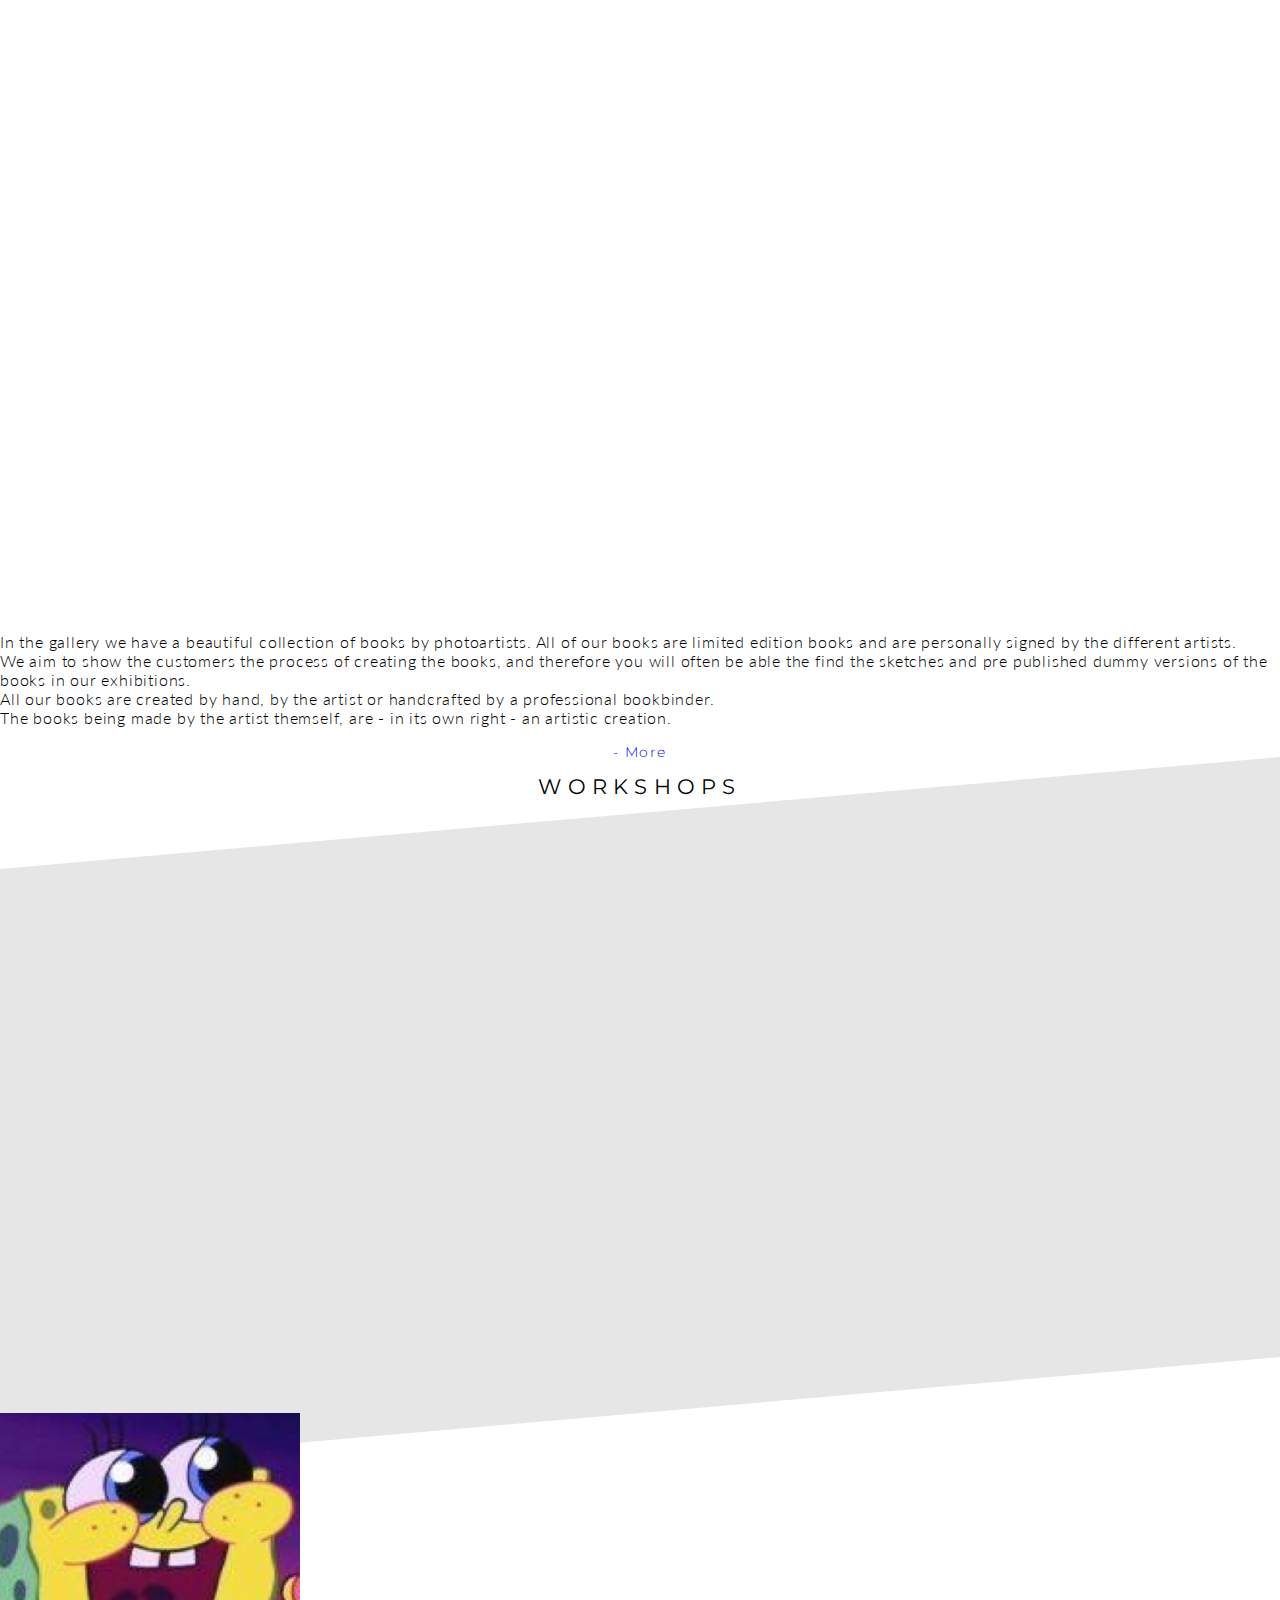
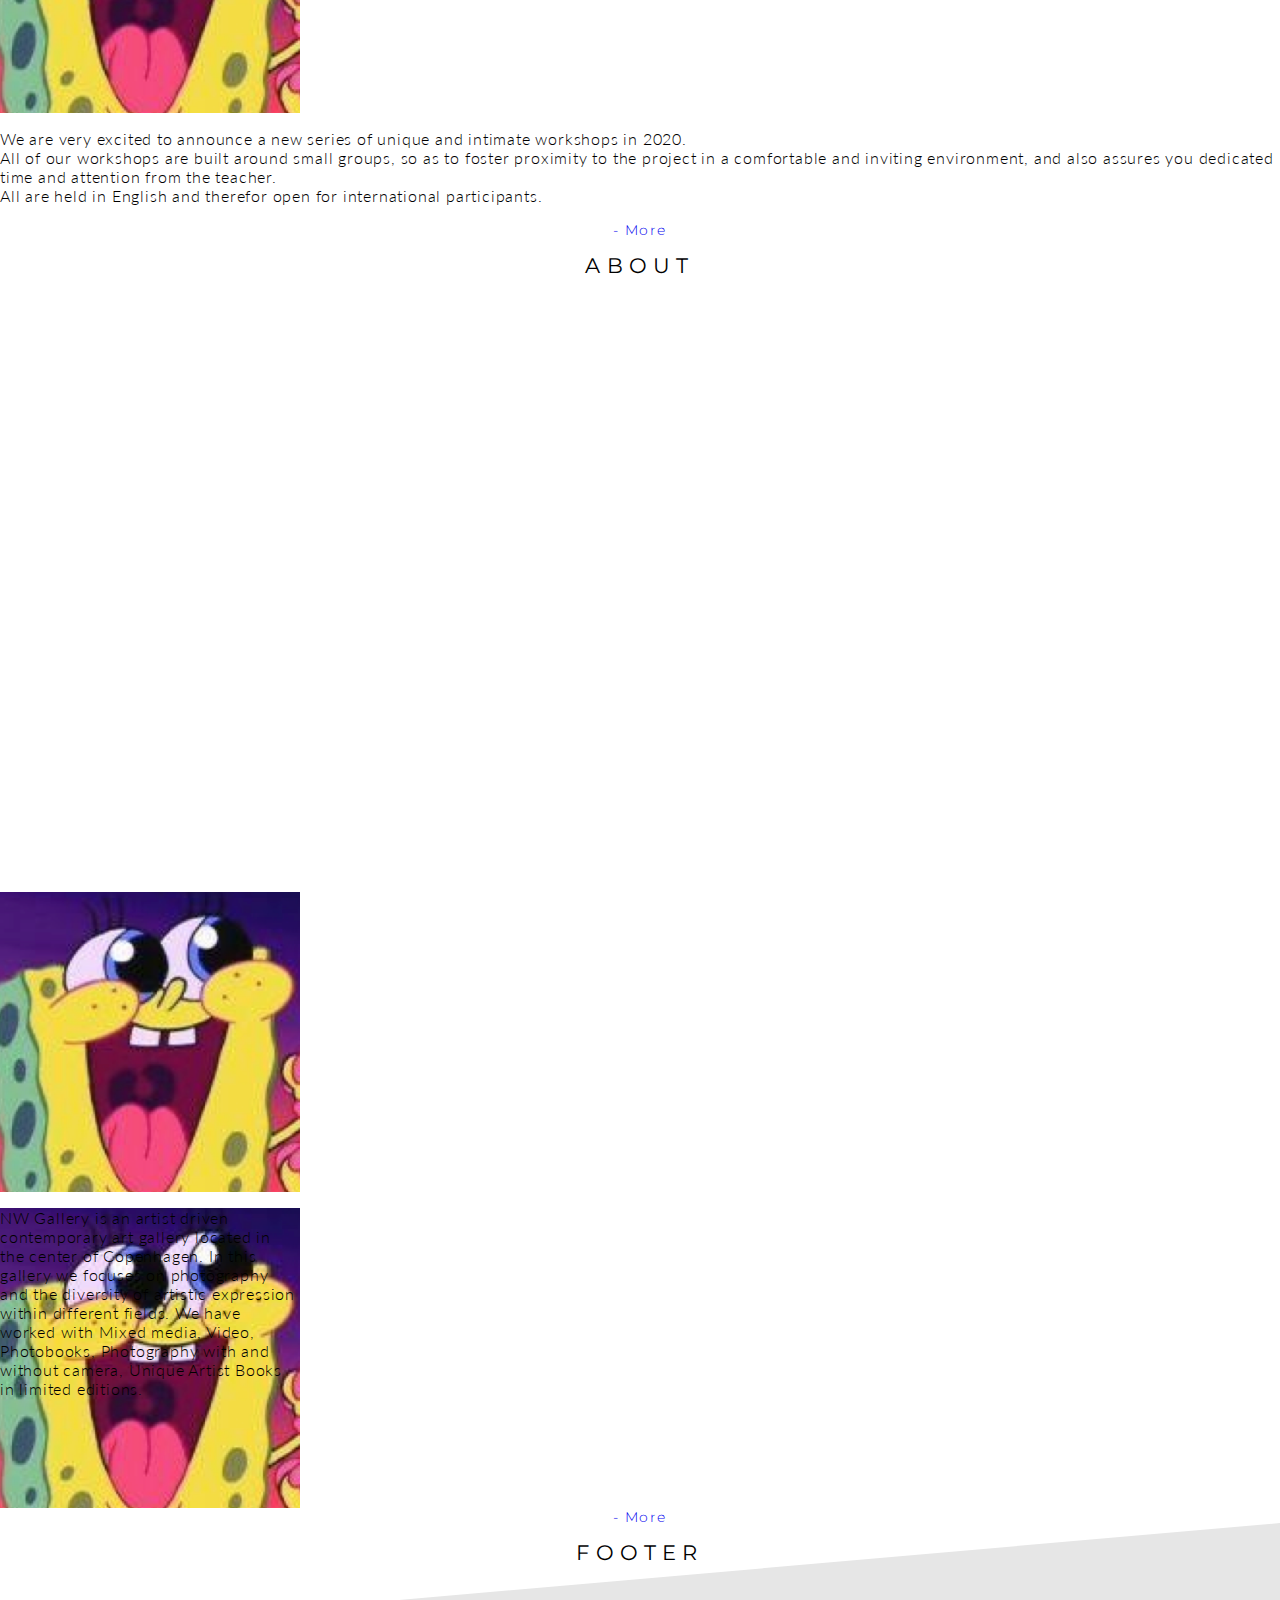
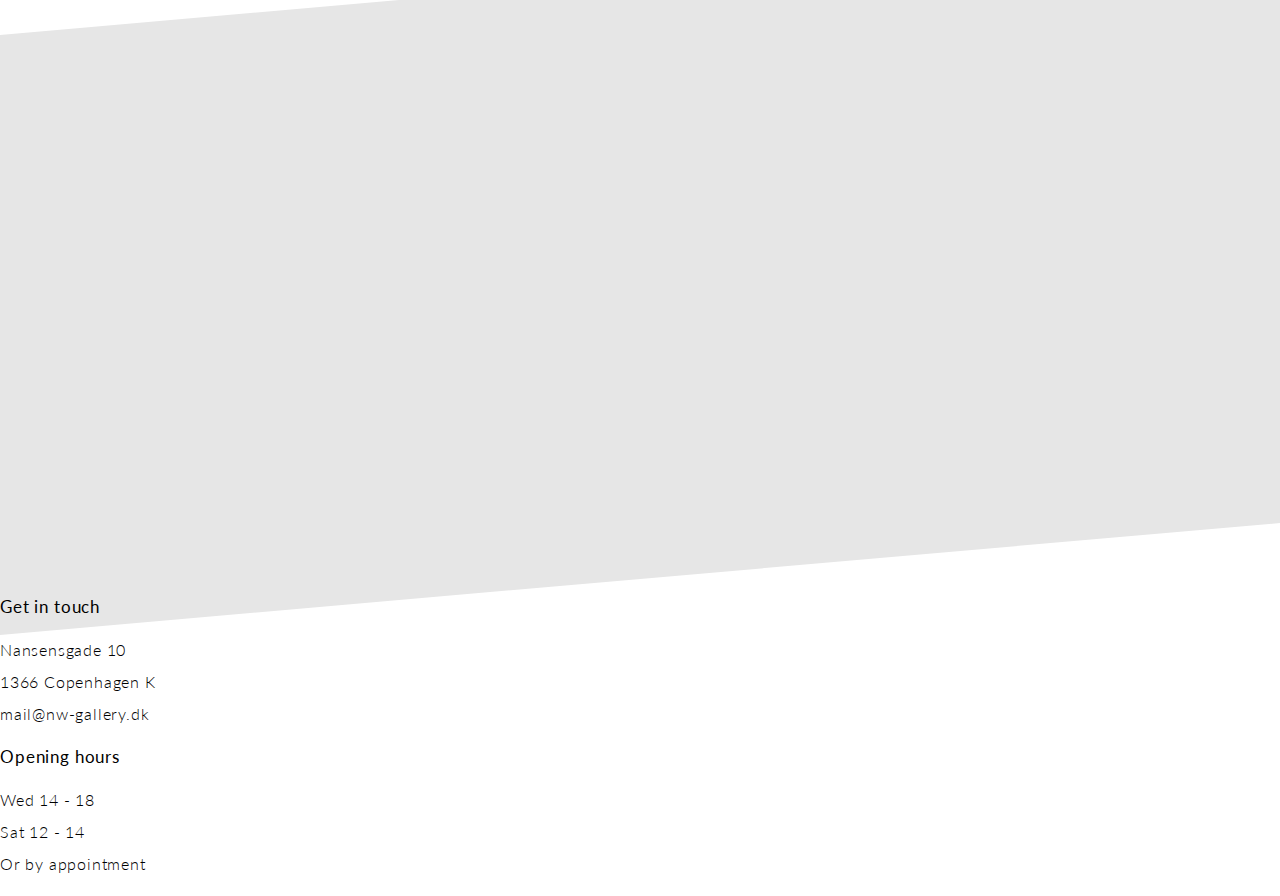
==== commit 51a38fac: "josefine rettelser" ====
--- a/index.html
+++ b/index.html
@@ -24,7 +24,7 @@
             <!--            <div id="menuknap">☰</div>-->
             <!--            <a href="#splash">Forside</a>-->
             <a href="index.html#logo" class="logo">
-                LOGO
+
             </a>
 
             <input class="menu-btn" type="checkbox" id="menu-btn" />
--- a/style.css
+++ b/style.css
@@ -790,6 +790,7 @@
     color: black;
     text-decoration: none;
 
+
 }
 
 .header nav a:hover {
@@ -814,6 +815,8 @@
 
 .header .logo {
     float: left;
+    position: relative;
+    background-image: url(img/logo/);
 }
 
 .header .menu {
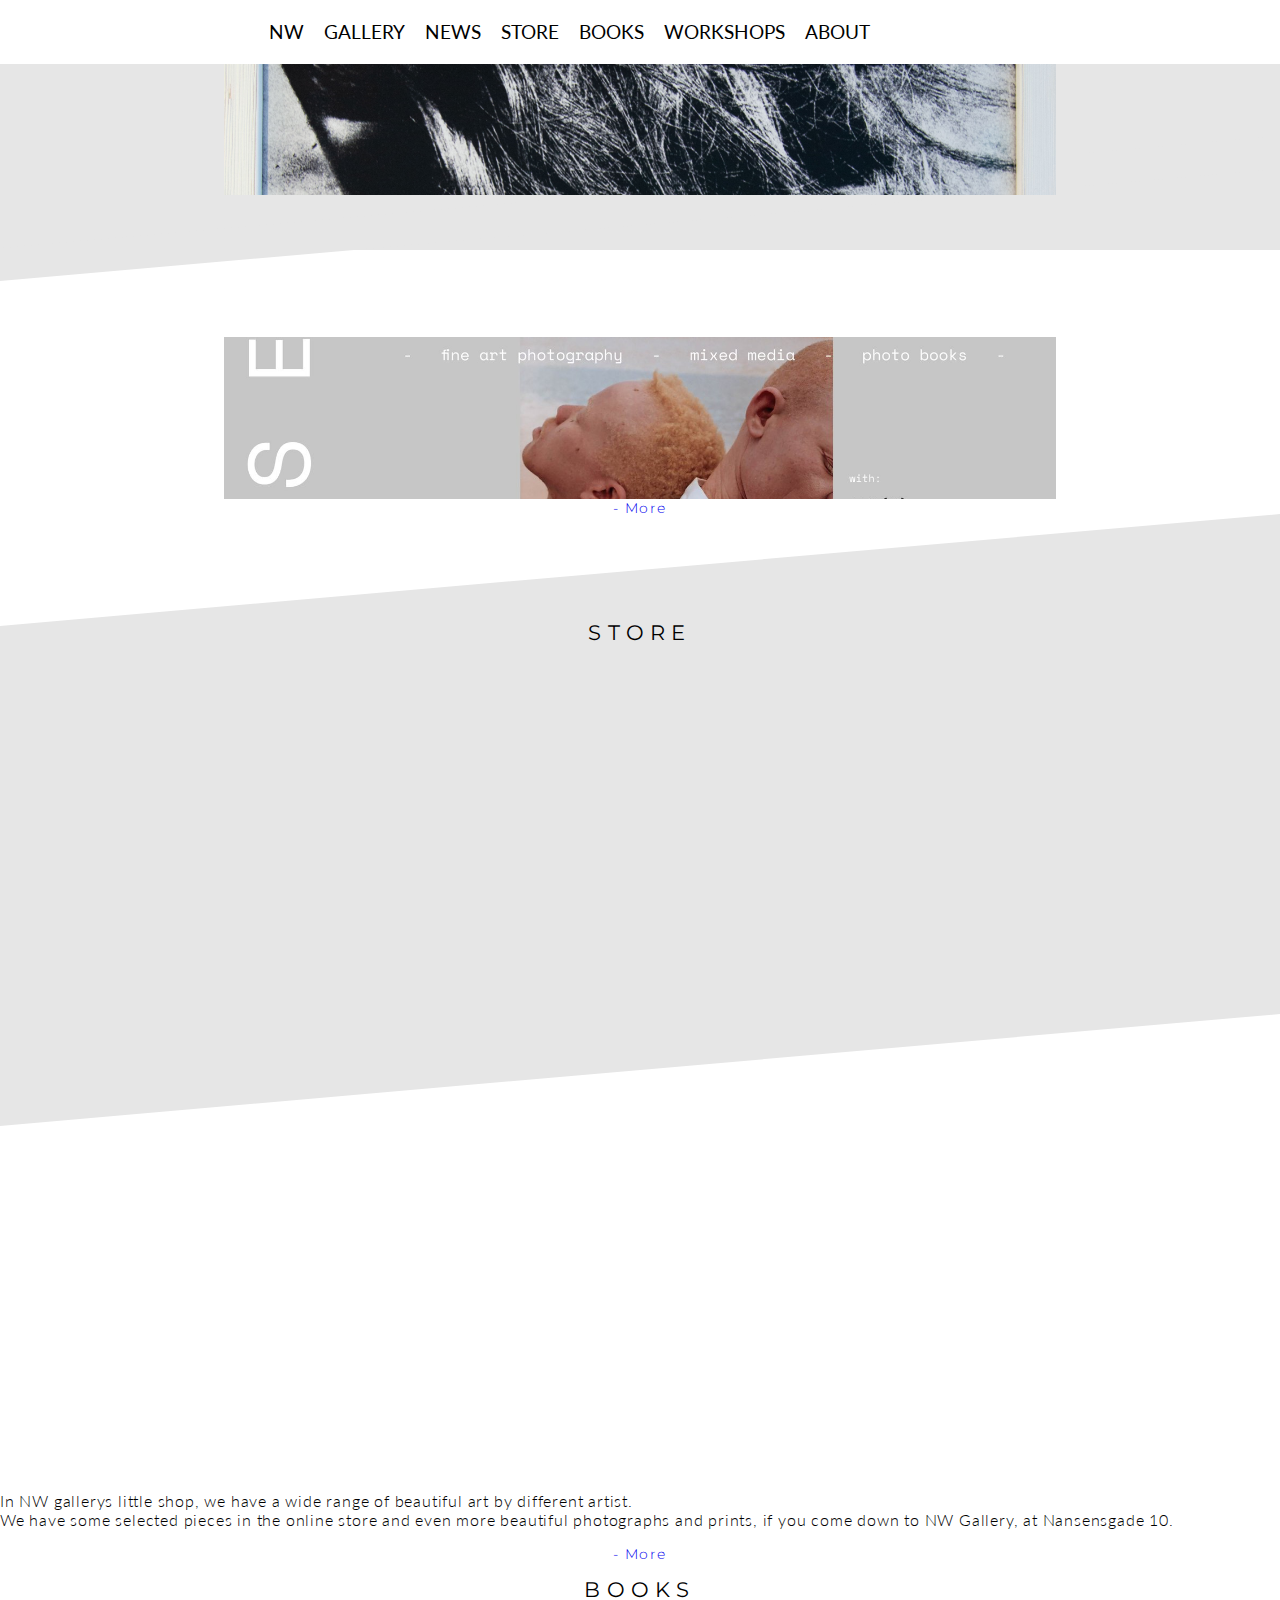
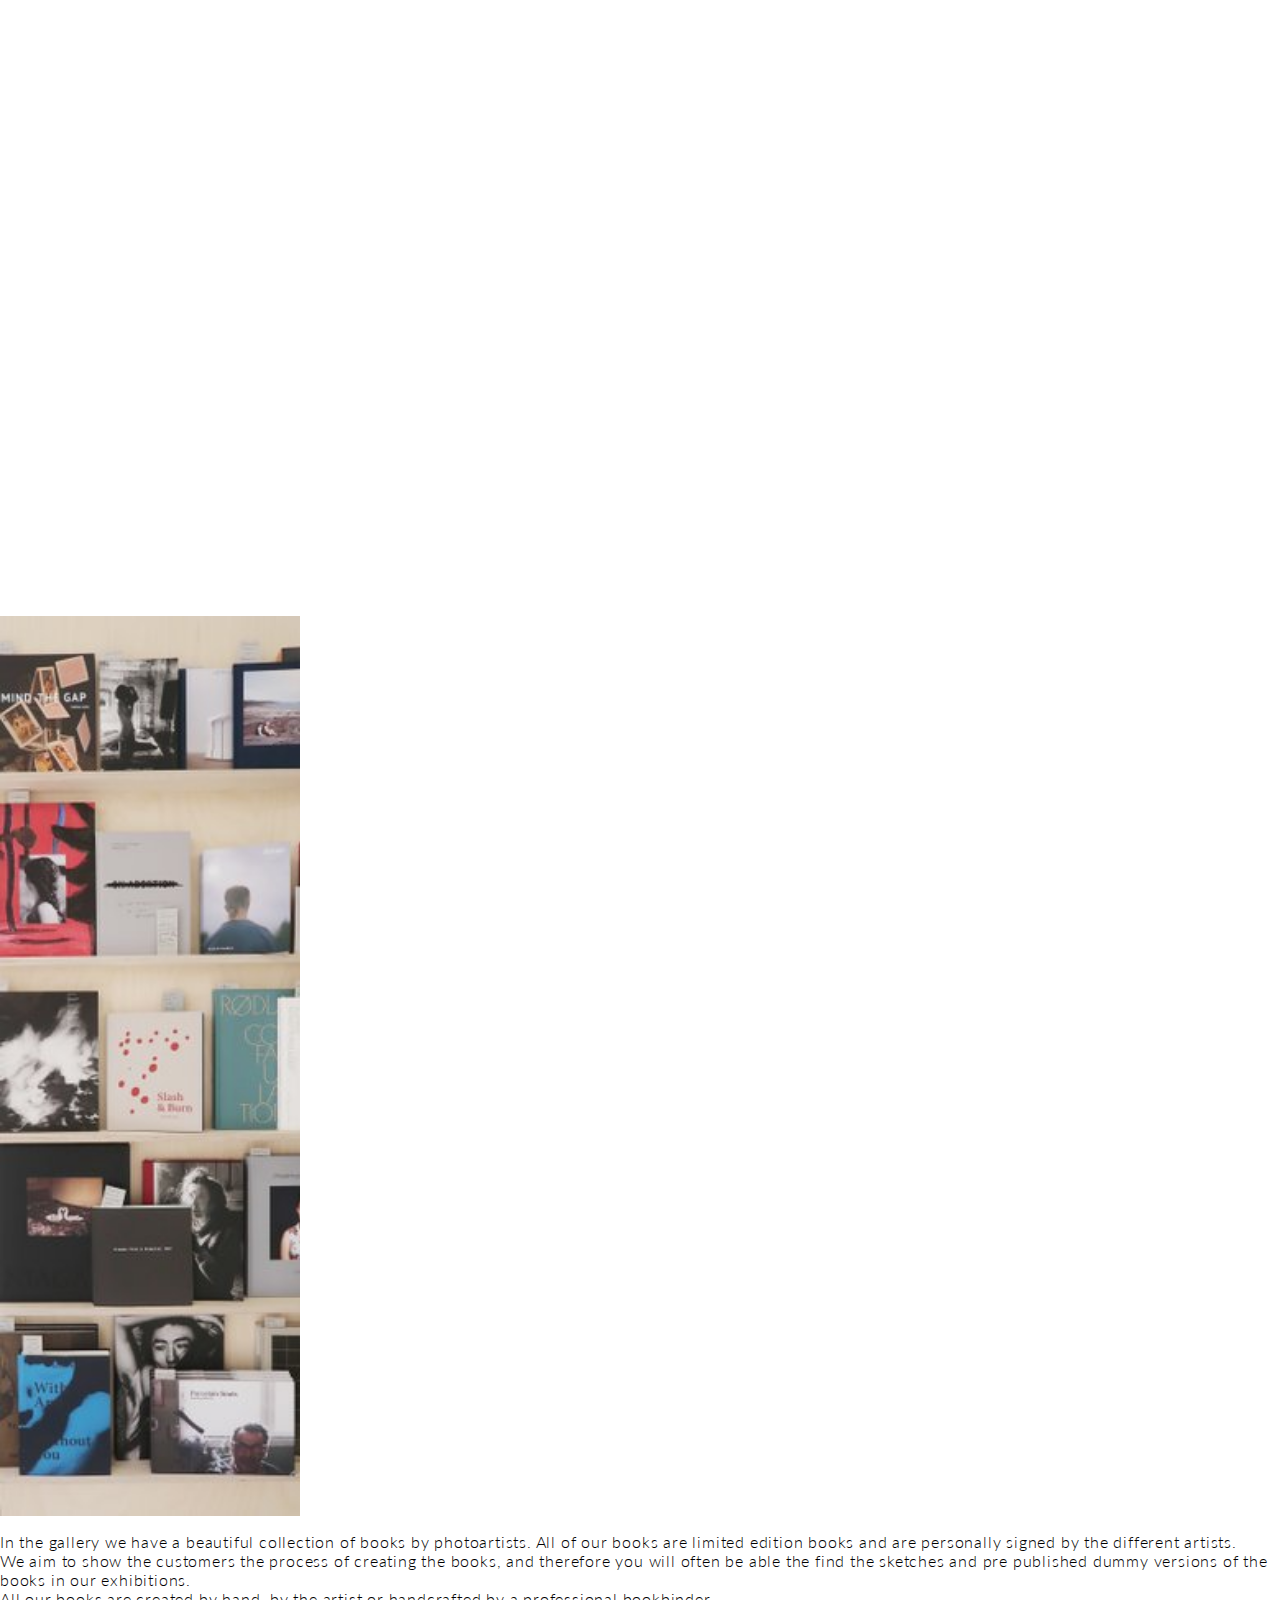
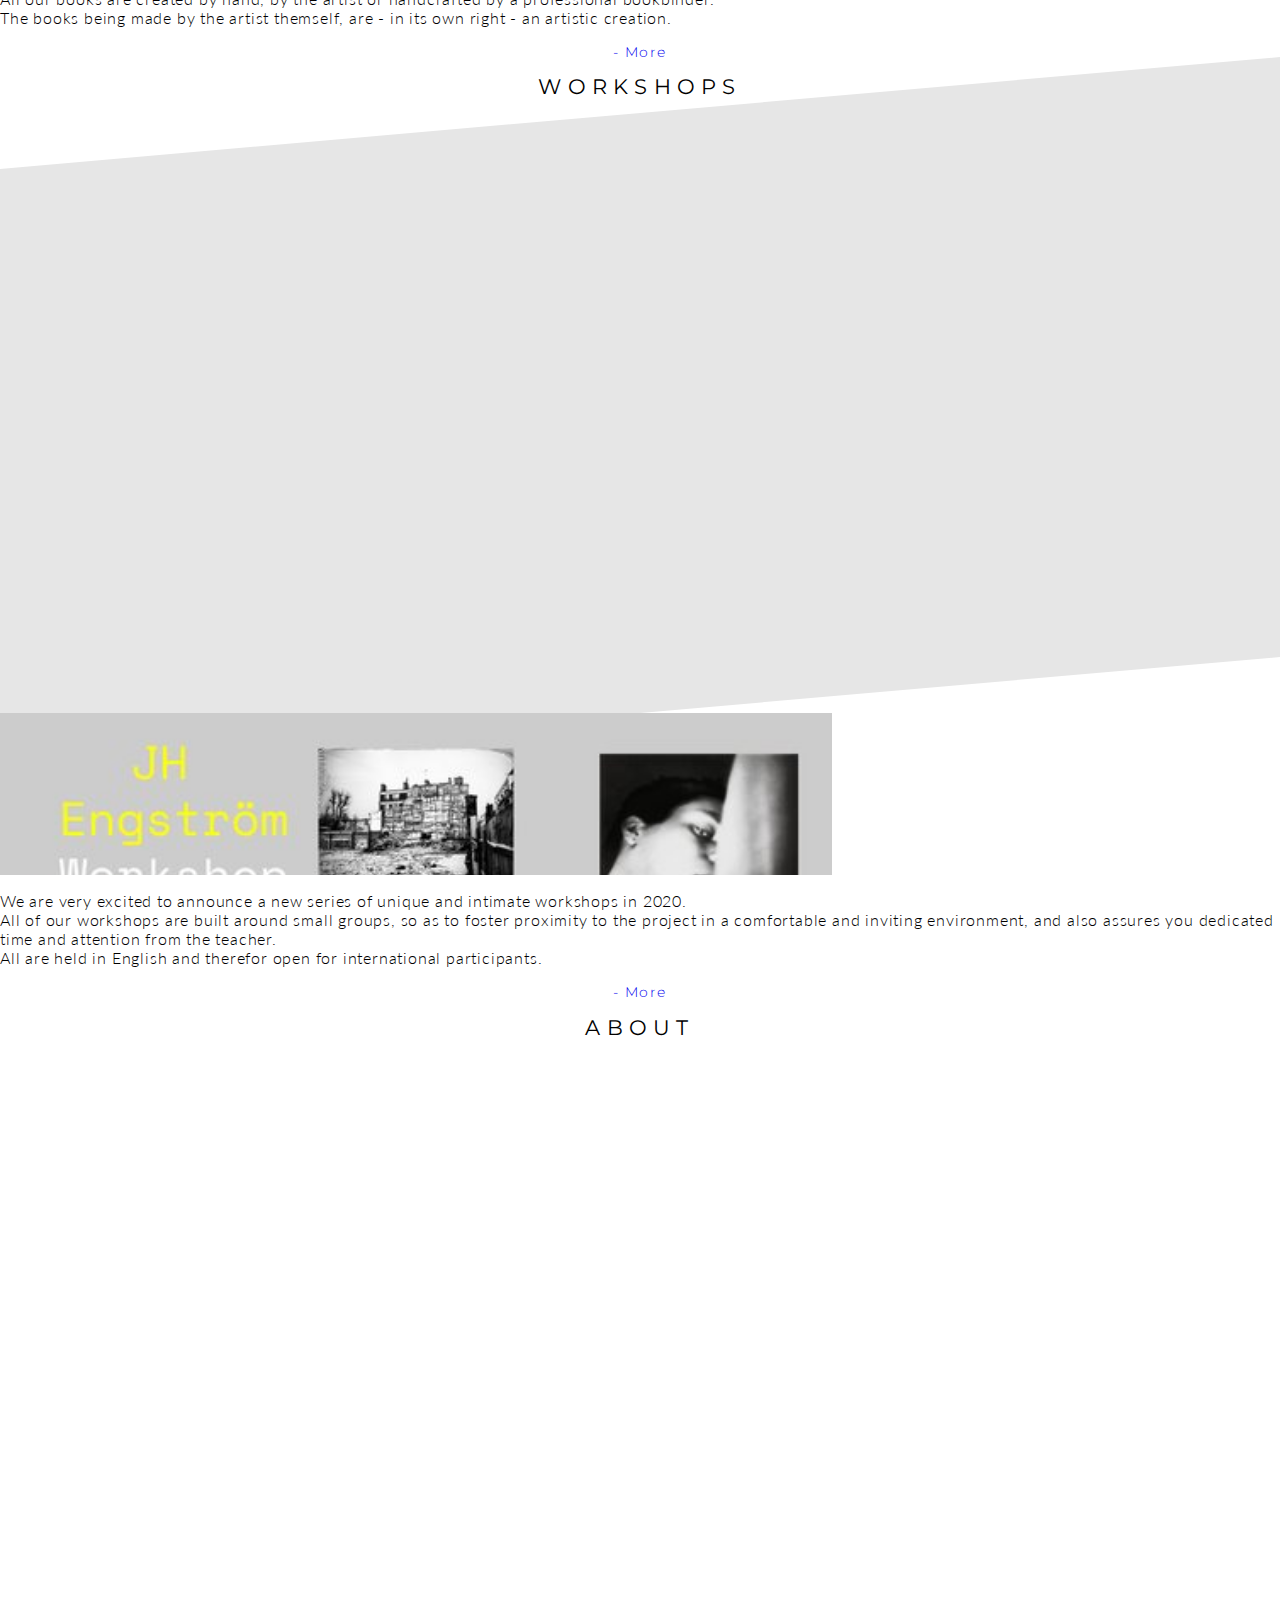
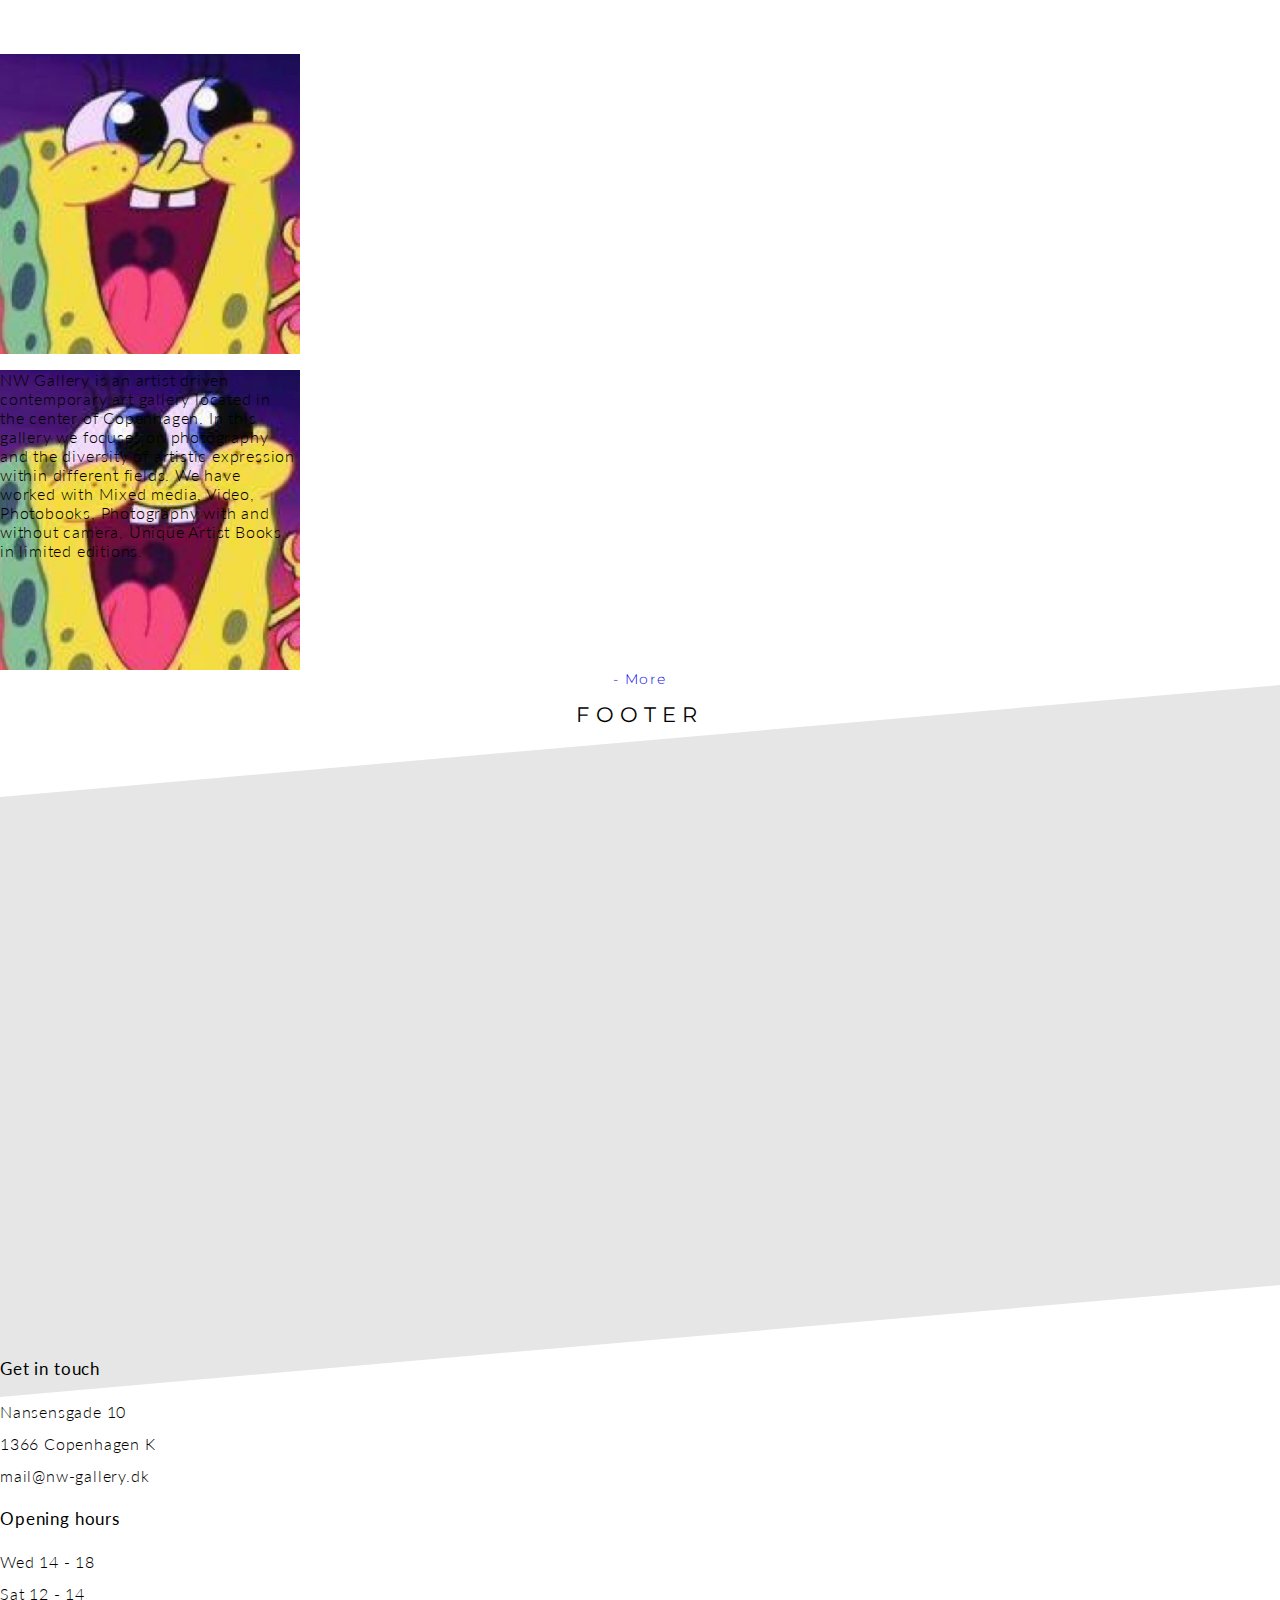
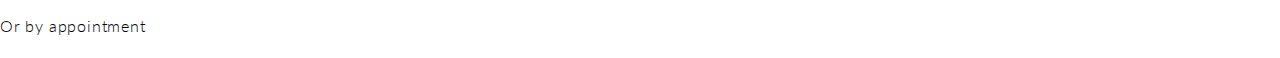
==== commit d489cbd3: "indsat billeder i css" ====
--- a/index.html
+++ b/index.html
@@ -67,7 +67,9 @@
             <div class="skew_white"></div>
 
 
-            <div class="col"></div>
+            <div class="col">
+
+            </div>
             <div id="more_button"><a href="news.html#news">- More</a> </div>
 
 
--- a/style.css
+++ b/style.css
@@ -204,18 +204,19 @@
 
 }
 
-#books .top .col {
-    background-image: url(billeder/svampebob.png);
+#books .col_narrow {
+    background-image: url(img/billeder_05_content/books.jpg);
     background-size: cover;
     width: 300px;
-    height: 300px;
+    height: 900px;
 }
 
 #workshops .col_top {
-    background-image: url(billeder/svampebob.png);
-    background-size: cover;
-    width: 300px;
-    height: 300px;
+    background-image: url(img/billeder_05_content/New_Final_%20FLYER_JH.jpg);
+    background-size: cover;
+    width: 65vw;
+    height: 18vh;
+
 }
 
 #about .top .col {
@@ -285,8 +286,8 @@
 #news,
 #store,
 #books,
-#workshops,
-#about,
+
+#workshops #about,
 #footer {
     position: relative;
     /*    margin: 10vw;*/
@@ -305,8 +306,158 @@
 
 /*----------Jeppe (151-300)----------*/
 
-
-
+#close .col_wide {
+    background-image: url(img/FB_CLOSE_Flyer.jpg);
+    position: relative;
+    background-size: cover;
+    width: 65vw;
+    height: 18vh;
+    margin-left: auto;
+    margin-right: auto;
+}
+
+
+#kalender .img_1 {
+    background-image: url(img/billeder_05_content/kalender_01.jpg);
+    background-size: cover;
+    width: 200px;
+    height: 200px;
+
+}
+
+#kalender .img_2 {
+    background-image: url(img/billeder_05_content/kalender_02.jpg);
+    background-size: cover;
+    width: 200px;
+    height: 200px;
+
+}
+
+#kalender .img_3 {
+    background-image: url(img/billeder_05_content/kalender_03.jpg);
+    background-size: cover;
+    width: 200px;
+    height: 200px;
+}
+
+#books_site .book_1 {
+    background-image: url(img/books/eyeofthecyclops.jpg);
+    background-size: cover;
+    width: 200px;
+    height: 200px;
+}
+
+#books_site .book_2 {
+    background-image: url(img/books/itch.jpg);
+    background-size: cover;
+    width: 200px;
+    height: 200px;
+}
+
+#books_site .book_3 {
+    background-image: url(img/books/sameti.jpg);
+    background-size: cover;
+    width: 200px;
+    height: 200px;
+}
+
+#books_site .book_5 {
+    background-image: url(img/books/surfacingkatinkagolderberg.jpg);
+    background-size: cover;
+    width: 200px;
+    height: 200px;
+}
+
+#books_site .book_5 {
+    background-image: url(img/books/bogudennavn.jpg);
+    background-size: cover;
+    width: 200px;
+    height: 200px;
+}
+
+#onlineshop .store_1 {
+    background-image: url(img/billeder_05_content/store_01.jpg);
+    background-size: cover;
+    width: 200px;
+    height: 200px;
+}
+
+#onlineshop .store_2 {
+    background-image: url(img/billeder_05_content/store_02.jpg);
+    background-size: cover;
+    width: 200px;
+    height: 200px;
+}
+
+#shop_in_store .img_1 {
+    background-image: url(img/billeder_05_content/1.jpg);
+    background-size: cover;
+    width: 200px;
+    height: 200px;
+}
+
+#shop_in_store .img_2 {
+    background-image: url(img/billeder_05_content/2);
+    background-size: cover;
+    width: 200px;
+    height: 200px;
+}
+
+#shop_in_store .img_3 {
+    background-image: url(img/billeder_05_content/3);
+    background-size: cover;
+    width: 200px;
+    height: 200px;
+}
+
+#shop_in_store .img_4 {
+    background-image: url(img/billeder_05_content/4);
+    background-size: cover;
+    width: 200px;
+    height: 200px;
+}
+
+#about_gallery .about_1 {
+    background-image: url(img/billeder_05_content/about_01.jpg);
+    background-size: cover;
+    width: 400px;
+    height: 200px;
+}
+
+#about_gallery .about_2 {
+    background-image: url(img/billeder_05_content/about_02.jpg);
+    background-size: cover;
+    width: 400px;
+    height: 200px;
+}
+
+#about_gallery .about_3 {
+    background-image: url(img/billeder_05_content/about_03.jpg);
+    background-size: cover;
+    width: 400px;
+    height: 200px;
+}
+
+#about_gallery .about_4 {
+    background-image: url(img/billeder_05_content/about_04.jpg);
+    background-size: cover;
+    width: 400px;
+    height: 200px;
+}
+
+#about_gallery .about_5 {
+    background-image: url(img/billeder_05_content/about_05.jpg);
+    background-size: cover;
+    width: 400px;
+    height: 200px;
+}
+
+#about_gallery .about_6 {
+    background-image: url(img/billeder_05_content/about_06.jpg);
+    background-size: cover;
+    width: 400px;
+    height: 200px;
+}
 
 
 
@@ -613,7 +764,7 @@
 
 
 
-/*----------Maja Slut (301-450)----------*/
+/*----------Maja Slut (301-616)----------*/
 /*----------Oliver (451-600)----------*/
 
 
